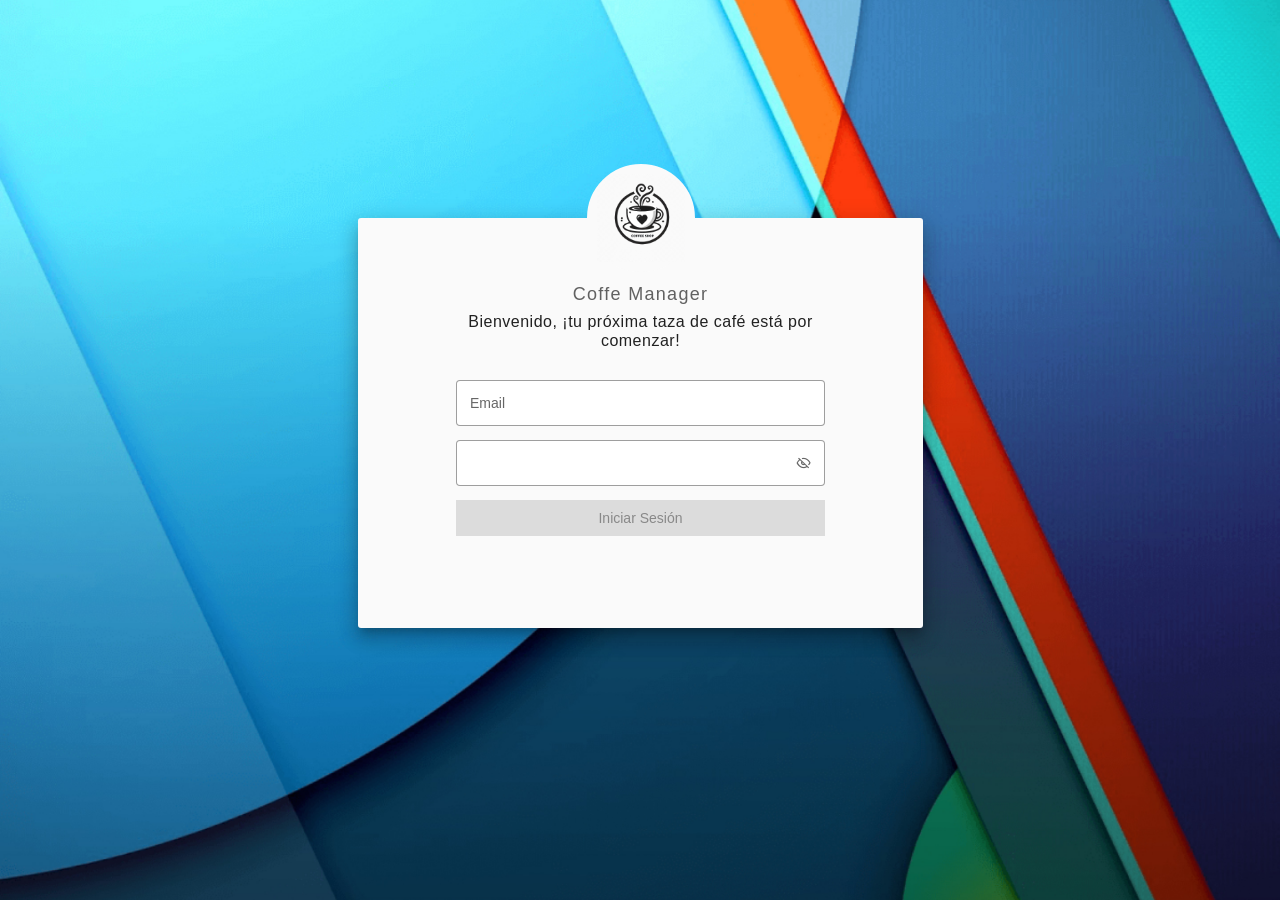
==== index.html @ 4c78333d "First commit" ====
<!doctype html>
<html lang="en" data-critters-container>
    <head>
        <meta charset="utf-8">
        <title>CoffeManager</title>
        <base href="/">

        <meta name="viewport" content="width=device-width, initial-scale=1">
        <link rel="icon" type="image/x-icon" href="assets/layout/images/myImg/coff.png">

        <style>:root{--surface-a:#ffffff;--surface-b:#fafafa;--surface-c:rgba(0,0,0,.04);--surface-d:rgba(0,0,0,.12);--surface-e:#ffffff;--surface-f:#ffffff;--text-color:rgba(0, 0, 0, 0.87);--text-color-secondary:rgba(0, 0, 0, 0.6);--primary-color:#1E88E5;--primary-color-text:#ffffff;--font-family:Roboto, Helvetica Neue Light, Helvetica Neue, Helvetica, Arial, Lucida Grande, sans-serif;--surface-0:#ffffff;--surface-50:#FAFAFA;--surface-100:#F5F5F5;--surface-200:#EEEEEE;--surface-300:#E0E0E0;--surface-400:#BDBDBD;--surface-500:#9E9E9E;--surface-600:#757575;--surface-700:#616161;--surface-800:#424242;--surface-900:#212121;--gray-50:#FAFAFA;--gray-100:#F5F5F5;--gray-200:#EEEEEE;--gray-300:#E0E0E0;--gray-400:#BDBDBD;--gray-500:#9E9E9E;--gray-600:#757575;--gray-700:#616161;--gray-800:#424242;--gray-900:#212121;--content-padding:1rem;--inline-spacing:0.5rem;--border-radius:4px;--surface-ground:#f4f4f7;--surface-section:#f4f4f7;--surface-card:#ffffff;--surface-overlay:#ffffff;--surface-border:#dbdbdb;--surface-hover:rgba(0,0,0,.04);--maskbg:rgba(0, 0, 0, 0.32);--focus-ring:none}*{box-sizing:border-box}:root{--blue-50:#f4fafe;--blue-100:#cae6fc;--blue-200:#a0d2fa;--blue-300:#75bef8;--blue-400:#4baaf5;--blue-500:#2196f3;--blue-600:#1c80cf;--blue-700:#1769aa;--blue-800:#125386;--blue-900:#0d3c61;--green-50:#f6fbf6;--green-100:#d4ecd5;--green-200:#b2ddb4;--green-300:#90cd93;--green-400:#6ebe71;--green-500:#4caf50;--green-600:#419544;--green-700:#357b38;--green-800:#2a602c;--green-900:#1e4620;--yellow-50:#fffcf5;--yellow-100:#fef0cd;--yellow-200:#fde4a5;--yellow-300:#fdd87d;--yellow-400:#fccc55;--yellow-500:#fbc02d;--yellow-600:#d5a326;--yellow-700:#b08620;--yellow-800:#8a6a19;--yellow-900:#644d12;--cyan-50:#f2fcfd;--cyan-100:#c2eff5;--cyan-200:#91e2ed;--cyan-300:#61d5e4;--cyan-400:#30c9dc;--cyan-500:#00bcd4;--cyan-600:#00a0b4;--cyan-700:#008494;--cyan-800:#006775;--cyan-900:#004b55;--pink-50:#fef4f7;--pink-100:#fac9da;--pink-200:#f69ebc;--pink-300:#f1749e;--pink-400:#ed4981;--pink-500:#e91e63;--pink-600:#c61a54;--pink-700:#a31545;--pink-800:#801136;--pink-900:#5d0c28;--indigo-50:#f5f6fb;--indigo-100:#d1d5ed;--indigo-200:#acb4df;--indigo-300:#8893d1;--indigo-400:#6372c3;--indigo-500:#3f51b5;--indigo-600:#36459a;--indigo-700:#2c397f;--indigo-800:#232d64;--indigo-900:#192048;--teal-50:#f2faf9;--teal-100:#c2e6e2;--teal-200:#91d2cc;--teal-300:#61beb5;--teal-400:#30aa9f;--teal-500:#009688;--teal-600:#008074;--teal-700:#00695f;--teal-800:#00534b;--teal-900:#003c36;--orange-50:#fff8f2;--orange-100:#fde0c2;--orange-200:#fbc791;--orange-300:#f9ae61;--orange-400:#f79530;--orange-500:#f57c00;--orange-600:#d06900;--orange-700:#ac5700;--orange-800:#874400;--orange-900:#623200;--bluegray-50:#f7f9f9;--bluegray-100:#d9e0e3;--bluegray-200:#bbc7cd;--bluegray-300:#9caeb7;--bluegray-400:#7e96a1;--bluegray-500:#607d8b;--bluegray-600:#526a76;--bluegray-700:#435861;--bluegray-800:#35454c;--bluegray-900:#263238;--purple-50:#faf4fb;--purple-100:#e7cbec;--purple-200:#d4a2dd;--purple-300:#c279ce;--purple-400:#af50bf;--purple-500:#9c27b0;--purple-600:#852196;--purple-700:#6d1b7b;--purple-800:#561561;--purple-900:#3e1046;--primary-50:#f4f9fe;--primary-100:#c9e2f9;--primary-200:#9eccf4;--primary-300:#74b5ef;--primary-400:#499fea;--primary-500:#1e88e5;--primary-600:#1a74c3;--primary-700:#155fa0;--primary-800:#114b7e;--primary-900:#0c365c}</style><link id="theme-css" rel="stylesheet" type="text/css" href="assets/theme/theme-blue.css" media="print" onload="this.media='all'"><noscript><link rel="stylesheet" href="assets/theme/theme-blue.css"></noscript>
        <style>@font-face{font-family:"Roboto";font-style:normal;font-weight:400;src:local("Roboto"), local("Roboto-Regular"), url("../layout/fonts/roboto-v20-latin-ext_latin-regular.woff2") format("woff2"), url("../layout/fonts/roboto-v20-latin-ext_latin-regular.woff") format("woff")}@font-face{font-family:"Roboto";font-style:normal;font-weight:500;src:local("Roboto Medium"), local("Roboto-Medium"), url("../layout/fonts/roboto-v20-latin-ext_latin-500.woff2") format("woff2"), url("../layout/fonts/roboto-v20-latin-ext_latin-500.woff") format("woff")}@font-face{font-family:"Roboto";font-style:normal;font-weight:700;src:local("Roboto Bold"), local("Roboto-Bold"), url("../layout/fonts/roboto-v20-latin-ext_latin-700.woff2") format("woff2"), url("../layout/fonts/roboto-v20-latin-ext_latin-700.woff") format("woff")}@-webkit-keyframes fadeInDown{from{opacity:0;-webkit-transform:translate3d(0, -20px, 0);transform:translate3d(0, -20px, 0)}to{opacity:1;-webkit-transform:none;transform:none}}@-webkit-keyframes fadeOutUp{from{opacity:1}to{opacity:0;-webkit-transform:translate3d(0, -20px, 0);transform:translate3d(0, -20px, 0)}}body{background-color:white}html{height:100%;font-size:14px}body{font-family:"Roboto", "Helvetica Neue", sans-serif;font-size:14px;color:#212121;-webkit-font-smoothing:antialiased;-moz-osx-font-smoothing:grayscale;padding:0;margin:0;min-height:100%;background-color:#f4f4f7}@media print{body *{visibility:hidden}}</style><link id="layout-css" rel="stylesheet" type="text/css" href="assets/layout/css/layout-blue.css" media="print" onload="this.media='all'"><noscript><link rel="stylesheet" href="assets/layout/css/layout-blue.css"></noscript>
    <style>@charset "UTF-8";.progress-overlay{position:fixed;top:0;left:0;width:100%;height:100%;background-color:#00000087;z-index:998}.progress-spinner{position:fixed;z-index:999;height:170px;width:170px;border-radius:50%;top:50%;left:50%;transform:translate(-50%,-50%);display:flex;justify-content:center;align-items:center;overflow:hidden}</style><link rel="stylesheet" href="styles.e7a3f2c209ec87e5.css" media="print" onload="this.media='all'"><noscript><link rel="stylesheet" href="styles.e7a3f2c209ec87e5.css"></noscript></head>

    <body>
        <app-root>
            <div class="progress-overlay"></div>
            <div class="progress-spinner">
                <img src="../../../assets/layout/images/myImg/loading.gif" width="170px" height="150px">
            </div>
        </app-root>
    <script src="runtime.74eb8d7f8696e19b.js" type="module"></script><script src="polyfills.85175b6661f0be31.js" type="module"></script><script src="scripts.8e1f34657704a6fe.js" defer></script><script src="main.31fe4acb5a5f1dfd.js" type="module"></script></body>
</html>
---- assets/theme/theme-blue.css ----
:root {
  --surface-a:#ffffff;
  --surface-b:#fafafa;
  --surface-c:rgba(0,0,0,.04);
  --surface-d:rgba(0,0,0,.12);
  --surface-e:#ffffff;
  --surface-f:#ffffff;
  --text-color:rgba(0, 0, 0, 0.87);
  --text-color-secondary:rgba(0, 0, 0, 0.6);
  --primary-color:#1E88E5;
  --primary-color-text:#ffffff;
  --font-family:Roboto, Helvetica Neue Light, Helvetica Neue, Helvetica, Arial, Lucida Grande, sans-serif;
  --surface-0: #ffffff;
  --surface-50: #FAFAFA;
  --surface-100: #F5F5F5;
  --surface-200: #EEEEEE;
  --surface-300: #E0E0E0;
  --surface-400: #BDBDBD;
  --surface-500: #9E9E9E;
  --surface-600: #757575;
  --surface-700: #616161;
  --surface-800: #424242;
  --surface-900: #212121;
  --gray-50: #FAFAFA;
  --gray-100: #F5F5F5;
  --gray-200: #EEEEEE;
  --gray-300: #E0E0E0;
  --gray-400: #BDBDBD;
  --gray-500: #9E9E9E;
  --gray-600: #757575;
  --gray-700: #616161;
  --gray-800: #424242;
  --gray-900: #212121;
  --content-padding:1rem;
  --inline-spacing:0.5rem;
  --border-radius:4px;
  --surface-ground:#f4f4f7;
  --surface-section:#f4f4f7;
  --surface-card:#ffffff;
  --surface-overlay:#ffffff;
  --surface-border:#dbdbdb;
  --surface-hover:rgba(0,0,0,.04);
  --maskbg: rgba(0, 0, 0, 0.32);
  --focus-ring: none;
}

/* Add your variable customizations of theme here */
* {
  box-sizing: border-box;
}

.p-component {
  font-family: Roboto, Helvetica Neue Light, Helvetica Neue, Helvetica, Arial, Lucida Grande, sans-serif;
  font-size: 1rem;
  font-weight: normal;
}

.p-component-overlay {
  background-color: rgba(0, 0, 0, 0.32);
  transition-duration: 0.2s;
}

.p-disabled, .p-component:disabled {
  opacity: 0.38;
}

.p-error {
  color: #B00020;
}

.p-text-secondary {
  color: rgba(0, 0, 0, 0.6);
}

.pi {
  font-size: 1rem;
}

.p-link {
  font-size: 1rem;
  font-family: Roboto, Helvetica Neue Light, Helvetica Neue, Helvetica, Arial, Lucida Grande, sans-serif;
  border-radius: 4px;
}
.p-link:focus {
  outline: 0 none;
  outline-offset: 0;
  box-shadow: none;
}

.p-component-overlay-enter {
  animation: p-component-overlay-enter-animation 150ms forwards;
}

.p-component-overlay-leave {
  animation: p-component-overlay-leave-animation 150ms forwards;
}

@keyframes p-component-overlay-enter-animation {
  from {
    background-color: transparent;
  }
  to {
    background-color: var(--maskbg);
  }
}
@keyframes p-component-overlay-leave-animation {
  from {
    background-color: var(--maskbg);
  }
  to {
    background-color: transparent;
  }
}

:root {
  --blue-50:#f4fafe;
  --blue-100:#cae6fc;
  --blue-200:#a0d2fa;
  --blue-300:#75bef8;
  --blue-400:#4baaf5;
  --blue-500:#2196f3;
  --blue-600:#1c80cf;
  --blue-700:#1769aa;
  --blue-800:#125386;
  --blue-900:#0d3c61;
  --green-50:#f6fbf6;
  --green-100:#d4ecd5;
  --green-200:#b2ddb4;
  --green-300:#90cd93;
  --green-400:#6ebe71;
  --green-500:#4caf50;
  --green-600:#419544;
  --green-700:#357b38;
  --green-800:#2a602c;
  --green-900:#1e4620;
  --yellow-50:#fffcf5;
  --yellow-100:#fef0cd;
  --yellow-200:#fde4a5;
  --yellow-300:#fdd87d;
  --yellow-400:#fccc55;
  --yellow-500:#fbc02d;
  --yellow-600:#d5a326;
  --yellow-700:#b08620;
  --yellow-800:#8a6a19;
  --yellow-900:#644d12;
  --cyan-50:#f2fcfd;
  --cyan-100:#c2eff5;
  --cyan-200:#91e2ed;
  --cyan-300:#61d5e4;
  --cyan-400:#30c9dc;
  --cyan-500:#00bcd4;
  --cyan-600:#00a0b4;
  --cyan-700:#008494;
  --cyan-800:#006775;
  --cyan-900:#004b55;
  --pink-50:#fef4f7;
  --pink-100:#fac9da;
  --pink-200:#f69ebc;
  --pink-300:#f1749e;
  --pink-400:#ed4981;
  --pink-500:#e91e63;
  --pink-600:#c61a54;
  --pink-700:#a31545;
  --pink-800:#801136;
  --pink-900:#5d0c28;
  --indigo-50:#f5f6fb;
  --indigo-100:#d1d5ed;
  --indigo-200:#acb4df;
  --indigo-300:#8893d1;
  --indigo-400:#6372c3;
  --indigo-500:#3f51b5;
  --indigo-600:#36459a;
  --indigo-700:#2c397f;
  --indigo-800:#232d64;
  --indigo-900:#192048;
  --teal-50:#f2faf9;
  --teal-100:#c2e6e2;
  --teal-200:#91d2cc;
  --teal-300:#61beb5;
  --teal-400:#30aa9f;
  --teal-500:#009688;
  --teal-600:#008074;
  --teal-700:#00695f;
  --teal-800:#00534b;
  --teal-900:#003c36;
  --orange-50:#fff8f2;
  --orange-100:#fde0c2;
  --orange-200:#fbc791;
  --orange-300:#f9ae61;
  --orange-400:#f79530;
  --orange-500:#f57c00;
  --orange-600:#d06900;
  --orange-700:#ac5700;
  --orange-800:#874400;
  --orange-900:#623200;
  --bluegray-50:#f7f9f9;
  --bluegray-100:#d9e0e3;
  --bluegray-200:#bbc7cd;
  --bluegray-300:#9caeb7;
  --bluegray-400:#7e96a1;
  --bluegray-500:#607d8b;
  --bluegray-600:#526a76;
  --bluegray-700:#435861;
  --bluegray-800:#35454c;
  --bluegray-900:#263238;
  --purple-50:#faf4fb;
  --purple-100:#e7cbec;
  --purple-200:#d4a2dd;
  --purple-300:#c279ce;
  --purple-400:#af50bf;
  --purple-500:#9c27b0;
  --purple-600:#852196;
  --purple-700:#6d1b7b;
  --purple-800:#561561;
  --purple-900:#3e1046;
  --primary-50:#f4f9fe;
  --primary-100:#c9e2f9;
  --primary-200:#9eccf4;
  --primary-300:#74b5ef;
  --primary-400:#499fea;
  --primary-500:#1e88e5;
  --primary-600:#1a74c3;
  --primary-700:#155fa0;
  --primary-800:#114b7e;
  --primary-900:#0c365c;
}

.p-autocomplete .p-autocomplete-loader {
  right: 1rem;
}
.p-autocomplete.p-autocomplete-dd .p-autocomplete-loader {
  right: 4rem;
}
.p-autocomplete .p-autocomplete-multiple-container {
  padding: 0.5rem 1rem;
  gap: 0.5rem;
}
.p-autocomplete .p-autocomplete-multiple-container:not(.p-disabled):hover {
  border-color: rgba(0, 0, 0, 0.87);
}
.p-autocomplete .p-autocomplete-multiple-container:not(.p-disabled).p-focus {
  outline: 0 none;
  outline-offset: 0;
  box-shadow: none;
  border-color: #1E88E5;
}
.p-autocomplete .p-autocomplete-multiple-container .p-autocomplete-input-token {
  padding: 0.5rem 0;
}
.p-autocomplete .p-autocomplete-multiple-container .p-autocomplete-input-token input {
  font-family: Roboto, Helvetica Neue Light, Helvetica Neue, Helvetica, Arial, Lucida Grande, sans-serif;
  font-size: 1rem;
  color: rgba(0, 0, 0, 0.87);
  padding: 0;
  margin: 0;
}
.p-autocomplete .p-autocomplete-multiple-container .p-autocomplete-token {
  padding: 0.5rem 1rem;
  background: rgba(30, 136, 229, 0.12);
  color: #1E88E5;
  border-radius: 4px;
}
.p-autocomplete .p-autocomplete-multiple-container .p-autocomplete-token .p-autocomplete-token-icon {
  margin-left: 0.5rem;
}

p-autocomplete.ng-dirty.ng-invalid > .p-autocomplete > .p-inputtext {
  border-color: #B00020;
}

.p-autocomplete-panel {
  background: #ffffff;
  color: rgba(0, 0, 0, 0.87);
  border: 0 none;
  border-radius: 4px;
  box-shadow: 0 5px 5px -3px rgba(0, 0, 0, 0.2), 0 8px 10px 1px rgba(0, 0, 0, 0.14), 0 3px 14px 2px rgba(0, 0, 0, 0.12);
}
.p-autocomplete-panel .p-autocomplete-items {
  padding: 0;
}
.p-autocomplete-panel .p-autocomplete-items .p-autocomplete-item {
  margin: 0;
  padding: 1rem 1rem;
  border: 0 none;
  color: rgba(0, 0, 0, 0.87);
  background: transparent;
  transition: none;
  border-radius: 0;
}
.p-autocomplete-panel .p-autocomplete-items .p-autocomplete-item:hover {
  color: rgba(0, 0, 0, 0.87);
  background: rgba(0, 0, 0, 0.04);
}
.p-autocomplete-panel .p-autocomplete-items .p-autocomplete-item.p-highlight {
  color: #1E88E5;
  background: rgba(30, 136, 229, 0.12);
}
.p-autocomplete-panel .p-autocomplete-items .p-autocomplete-empty-message {
  padding: 1rem 1rem;
  color: rgba(0, 0, 0, 0.87);
  background: transparent;
}
.p-autocomplete-panel .p-autocomplete-items .p-autocomplete-item-group {
  margin: 0;
  padding: 1rem;
  color: rgba(0, 0, 0, 0.6);
  background: #ffffff;
  font-weight: 400;
}

p-autocomplete.p-autocomplete-clearable .p-inputtext {
  padding-right: 3rem;
}
p-autocomplete.p-autocomplete-clearable .p-autocomplete-clear-icon {
  color: rgba(0, 0, 0, 0.6);
  right: 1rem;
}

p-autocomplete.p-autocomplete-clearable .p-autocomplete-dd .p-autocomplete-clear-icon {
  color: rgba(0, 0, 0, 0.6);
  right: 4rem;
}

p-calendar.ng-dirty.ng-invalid > .p-calendar > .p-inputtext {
  border-color: #B00020;
}

.p-datepicker {
  padding: 0.5rem;
  background: #ffffff;
  color: rgba(0, 0, 0, 0.87);
  border: 1px solid #e5e5e5;
  border-radius: 4px;
}
.p-datepicker:not(.p-datepicker-inline) {
  background: #ffffff;
  border: 0 none;
  box-shadow: 0 5px 5px -3px rgba(0, 0, 0, 0.2), 0 8px 10px 1px rgba(0, 0, 0, 0.14), 0 3px 14px 2px rgba(0, 0, 0, 0.12);
}
.p-datepicker:not(.p-datepicker-inline) .p-datepicker-header {
  background: #ffffff;
}
.p-datepicker .p-datepicker-header {
  padding: 0.5rem;
  color: rgba(0, 0, 0, 0.87);
  background: #ffffff;
  font-weight: 500;
  margin: 0;
  border-bottom: 1px solid rgba(0, 0, 0, 0.12);
  border-top-right-radius: 4px;
  border-top-left-radius: 4px;
}
.p-datepicker .p-datepicker-header .p-datepicker-prev,
.p-datepicker .p-datepicker-header .p-datepicker-next {
  width: 2.5rem;
  height: 2.5rem;
  color: rgba(0, 0, 0, 0.6);
  border: 0 none;
  background: transparent;
  border-radius: 50%;
  transition: background-color 0.2s, color 0.2s, box-shadow 0.2s;
}
.p-datepicker .p-datepicker-header .p-datepicker-prev:enabled:hover,
.p-datepicker .p-datepicker-header .p-datepicker-next:enabled:hover {
  color: rgba(0, 0, 0, 0.6);
  border-color: transparent;
  background: rgba(0, 0, 0, 0.04);
}
.p-datepicker .p-datepicker-header .p-datepicker-prev:focus,
.p-datepicker .p-datepicker-header .p-datepicker-next:focus {
  outline: 0 none;
  outline-offset: 0;
  box-shadow: none;
}
.p-datepicker .p-datepicker-header .p-datepicker-title {
  line-height: 2.5rem;
}
.p-datepicker .p-datepicker-header .p-datepicker-title .p-datepicker-year,
.p-datepicker .p-datepicker-header .p-datepicker-title .p-datepicker-month {
  color: rgba(0, 0, 0, 0.87);
  transition: background-color 0.2s, color 0.2s, box-shadow 0.2s;
  font-weight: 500;
  padding: 0.5rem;
}
.p-datepicker .p-datepicker-header .p-datepicker-title .p-datepicker-year:enabled:hover,
.p-datepicker .p-datepicker-header .p-datepicker-title .p-datepicker-month:enabled:hover {
  color: #1E88E5;
}
.p-datepicker .p-datepicker-header .p-datepicker-title .p-datepicker-month {
  margin-right: 0.5rem;
}
.p-datepicker table {
  font-size: 1rem;
  margin: 0.5rem 0;
}
.p-datepicker table th {
  padding: 0.5rem;
}
.p-datepicker table th > span {
  width: 2.5rem;
  height: 2.5rem;
}
.p-datepicker table td {
  padding: 0.5rem;
}
.p-datepicker table td > span {
  width: 2.5rem;
  height: 2.5rem;
  border-radius: 50%;
  transition: none;
  border: 1px solid transparent;
}
.p-datepicker table td > span.p-highlight {
  color: #1E88E5;
  background: rgba(30, 136, 229, 0.12);
}
.p-datepicker table td > span:focus {
  outline: 0 none;
  outline-offset: 0;
  box-shadow: none;
}
.p-datepicker table td.p-datepicker-today > span {
  background: #ffffff;
  color: rgba(0, 0, 0, 0.87);
  border-color: black;
}
.p-datepicker table td.p-datepicker-today > span.p-highlight {
  color: #1E88E5;
  background: rgba(30, 136, 229, 0.12);
}
.p-datepicker .p-datepicker-buttonbar {
  padding: 1rem 0;
  border-top: 1px solid rgba(0, 0, 0, 0.12);
}
.p-datepicker .p-datepicker-buttonbar .p-button {
  width: auto;
}
.p-datepicker .p-timepicker {
  border-top: 1px solid rgba(0, 0, 0, 0.12);
  padding: 0.5rem;
}
.p-datepicker .p-timepicker button {
  width: 2.5rem;
  height: 2.5rem;
  color: rgba(0, 0, 0, 0.6);
  border: 0 none;
  background: transparent;
  border-radius: 50%;
  transition: background-color 0.2s, color 0.2s, box-shadow 0.2s;
}
.p-datepicker .p-timepicker button:enabled:hover {
  color: rgba(0, 0, 0, 0.6);
  border-color: transparent;
  background: rgba(0, 0, 0, 0.04);
}
.p-datepicker .p-timepicker button:focus {
  outline: 0 none;
  outline-offset: 0;
  box-shadow: none;
}
.p-datepicker .p-timepicker button:last-child {
  margin-top: 0.2em;
}
.p-datepicker .p-timepicker span {
  font-size: 1.25rem;
}
.p-datepicker .p-timepicker > div {
  padding: 0 0.5rem;
}
.p-datepicker.p-datepicker-timeonly .p-timepicker {
  border-top: 0 none;
}
.p-datepicker .p-monthpicker {
  margin: 0.5rem 0;
}
.p-datepicker .p-monthpicker .p-monthpicker-month {
  padding: 0.5rem;
  transition: none;
  border-radius: 4px;
}
.p-datepicker .p-monthpicker .p-monthpicker-month.p-highlight {
  color: #1E88E5;
  background: rgba(30, 136, 229, 0.12);
}
.p-datepicker .p-yearpicker {
  margin: 0.5rem 0;
}
.p-datepicker .p-yearpicker .p-yearpicker-year {
  padding: 0.5rem;
  transition: none;
  border-radius: 4px;
}
.p-datepicker .p-yearpicker .p-yearpicker-year.p-highlight {
  color: #1E88E5;
  background: rgba(30, 136, 229, 0.12);
}
.p-datepicker.p-datepicker-multiple-month .p-datepicker-group {
  border-left: 1px solid rgba(0, 0, 0, 0.12);
  padding-right: 0.5rem;
  padding-left: 0.5rem;
  padding-top: 0;
  padding-bottom: 0;
}
.p-datepicker.p-datepicker-multiple-month .p-datepicker-group:first-child {
  padding-left: 0;
  border-left: 0 none;
}
.p-datepicker.p-datepicker-multiple-month .p-datepicker-group:last-child {
  padding-right: 0;
}
.p-datepicker:not(.p-disabled) table td span:not(.p-highlight):not(.p-disabled):hover {
  background: rgba(0, 0, 0, 0.04);
}
.p-datepicker:not(.p-disabled) table td span:not(.p-highlight):not(.p-disabled):focus {
  outline: 0 none;
  outline-offset: 0;
  box-shadow: none;
}
.p-datepicker:not(.p-disabled) .p-monthpicker .p-monthpicker-month:not(.p-disabled):not(.p-highlight):hover {
  background: rgba(0, 0, 0, 0.04);
}
.p-datepicker:not(.p-disabled) .p-monthpicker .p-monthpicker-month:not(.p-disabled):focus {
  outline: 0 none;
  outline-offset: 0;
  box-shadow: none;
}
.p-datepicker:not(.p-disabled) .p-yearpicker .p-yearpicker-year:not(.p-disabled):not(.p-highlight):hover {
  background: rgba(0, 0, 0, 0.04);
}
.p-datepicker:not(.p-disabled) .p-yearpicker .p-yearpicker-year:not(.p-disabled):focus {
  outline: 0 none;
  outline-offset: 0;
  box-shadow: none;
}

p-calendar.p-calendar-clearable .p-inputtext {
  padding-right: 3rem;
}
p-calendar.p-calendar-clearable .p-calendar-clear-icon {
  color: rgba(0, 0, 0, 0.6);
  right: 1rem;
}

p-calendar.p-calendar-clearable.p-calendar-w-btn .p-calendar-clear-icon {
  color: rgba(0, 0, 0, 0.6);
  right: 4rem;
}

@media screen and (max-width: 769px) {
  .p-datepicker table th, .p-datepicker table td {
    padding: 0;
  }
}
.p-cascadeselect {
  background: #ffffff;
  border: 1px solid rgba(0, 0, 0, 0.38);
  transition: background-color 0.2s, border-color 0.2s, color 0.2s, box-shadow 0.2s, background-size 0.2s cubic-bezier(0.64, 0.09, 0.08, 1);
  border-radius: 4px;
}
.p-cascadeselect:not(.p-disabled):hover {
  border-color: rgba(0, 0, 0, 0.87);
}
.p-cascadeselect:not(.p-disabled).p-focus {
  outline: 0 none;
  outline-offset: 0;
  box-shadow: none;
  border-color: #1E88E5;
}
.p-cascadeselect .p-cascadeselect-label {
  background: transparent;
  border: 0 none;
  padding: 1rem 1rem;
}
.p-cascadeselect .p-cascadeselect-label.p-placeholder {
  color: rgba(0, 0, 0, 0.6);
}
.p-cascadeselect .p-cascadeselect-label:enabled:focus {
  outline: 0 none;
  box-shadow: none;
}
.p-cascadeselect .p-cascadeselect-trigger {
  background: transparent;
  color: rgba(0, 0, 0, 0.6);
  width: 2.357rem;
  border-top-right-radius: 4px;
  border-bottom-right-radius: 4px;
}

.p-cascadeselect-panel {
  background: #ffffff;
  color: rgba(0, 0, 0, 0.87);
  border: 0 none;
  border-radius: 4px;
  box-shadow: 0 5px 5px -3px rgba(0, 0, 0, 0.2), 0 8px 10px 1px rgba(0, 0, 0, 0.14), 0 3px 14px 2px rgba(0, 0, 0, 0.12);
}
.p-cascadeselect-panel .p-cascadeselect-items {
  padding: 0;
}
.p-cascadeselect-panel .p-cascadeselect-items .p-cascadeselect-item {
  margin: 0;
  border: 0 none;
  color: rgba(0, 0, 0, 0.87);
  background: transparent;
  transition: none;
  border-radius: 0;
}
.p-cascadeselect-panel .p-cascadeselect-items .p-cascadeselect-item .p-cascadeselect-item-content {
  padding: 1rem 1rem;
}
.p-cascadeselect-panel .p-cascadeselect-items .p-cascadeselect-item .p-cascadeselect-item-content:focus {
  outline: 0 none;
  outline-offset: 0;
  box-shadow: none;
}
.p-cascadeselect-panel .p-cascadeselect-items .p-cascadeselect-item.p-highlight {
  color: #1E88E5;
  background: rgba(30, 136, 229, 0.12);
}
.p-cascadeselect-panel .p-cascadeselect-items .p-cascadeselect-item:not(.p-highlight):not(.p-disabled):hover {
  color: rgba(0, 0, 0, 0.87);
  background: rgba(0, 0, 0, 0.04);
}
.p-cascadeselect-panel .p-cascadeselect-items .p-cascadeselect-item .p-cascadeselect-group-icon {
  font-size: 0.875rem;
}

p-cascadeselect.ng-dirty.ng-invalid > .p-cascadeselect {
  border-color: #B00020;
}

.p-input-filled .p-cascadeselect {
  background: #f5f5f5;
}
.p-input-filled .p-cascadeselect:not(.p-disabled):hover {
  background-color: #ececec;
}
.p-input-filled .p-cascadeselect:not(.p-disabled).p-focus {
  background-color: #dcdcdc;
}

p-cascadeselect.p-cascadeselect-clearable .p-cascadeselect-label {
  padding-right: 1rem;
}
p-cascadeselect.p-cascadeselect-clearable .p-cascadeselect-clear-icon {
  color: rgba(0, 0, 0, 0.6);
  right: 2.357rem;
}

.p-overlay-modal .p-cascadeselect-sublist .p-cascadeselect-panel {
  box-shadow: none;
  border-radius: 0;
  padding: 0.25rem 0 0.25rem 0.5rem;
}
.p-overlay-modal .p-cascadeselect-item-active > .p-cascadeselect-item-content .p-cascadeselect-group-icon {
  transform: rotate(90deg);
}

.p-checkbox {
  width: 18px;
  height: 18px;
}
.p-checkbox .p-checkbox-box {
  border: 2px solid #757575;
  background: #ffffff;
  width: 18px;
  height: 18px;
  color: rgba(0, 0, 0, 0.87);
  border-radius: 4px;
  transition: background-color 0.2s, border-color 0.2s, color 0.2s, box-shadow 0.2s, background-size 0.2s cubic-bezier(0.64, 0.09, 0.08, 1);
}
.p-checkbox .p-checkbox-box .p-checkbox-icon {
  transition-duration: 0.2s;
  color: #ffffff;
  font-size: 14px;
}
.p-checkbox .p-checkbox-box.p-highlight {
  border-color: #1E88E5;
  background: #1E88E5;
}
.p-checkbox:not(.p-checkbox-disabled) .p-checkbox-box:hover {
  border-color: rgba(0, 0, 0, 0.87);
}
.p-checkbox:not(.p-checkbox-disabled) .p-checkbox-box.p-focus {
  outline: 0 none;
  outline-offset: 0;
  box-shadow: none;
  border-color: #1E88E5;
}
.p-checkbox:not(.p-checkbox-disabled) .p-checkbox-box.p-highlight:hover {
  border-color: #1E88E5;
  background: #1E88E5;
  color: #ffffff;
}

p-checkbox.ng-dirty.ng-invalid > .p-checkbox > .p-checkbox-box {
  border-color: #B00020;
}

.p-input-filled .p-checkbox .p-checkbox-box {
  background-color: #f5f5f5;
}
.p-input-filled .p-checkbox .p-checkbox-box.p-highlight {
  background: #1E88E5;
}
.p-input-filled .p-checkbox:not(.p-checkbox-disabled) .p-checkbox-box:hover {
  background-color: #ececec;
}
.p-input-filled .p-checkbox:not(.p-checkbox-disabled) .p-checkbox-box.p-highlight:hover {
  background: #1E88E5;
}

.p-checkbox-label {
  margin-left: 0.5rem;
}

.p-chips .p-chips-multiple-container {
  padding: 0.5rem 1rem;
  gap: 0.5rem;
}
.p-chips .p-chips-multiple-container:not(.p-disabled):hover {
  border-color: rgba(0, 0, 0, 0.87);
}
.p-chips .p-chips-multiple-container:not(.p-disabled).p-focus {
  outline: 0 none;
  outline-offset: 0;
  box-shadow: none;
  border-color: #1E88E5;
}
.p-chips .p-chips-multiple-container .p-chips-token {
  padding: 0.5rem 1rem;
  background: rgba(30, 136, 229, 0.12);
  color: #1E88E5;
  border-radius: 4px;
}
.p-chips .p-chips-multiple-container .p-chips-token .p-chips-token-icon {
  margin-left: 0.5rem;
}
.p-chips .p-chips-multiple-container .p-chips-input-token {
  padding: 0.5rem 0;
}
.p-chips .p-chips-multiple-container .p-chips-input-token input {
  font-family: Roboto, Helvetica Neue Light, Helvetica Neue, Helvetica, Arial, Lucida Grande, sans-serif;
  font-size: 1rem;
  color: rgba(0, 0, 0, 0.87);
  padding: 0;
  margin: 0;
}

p-chips.ng-dirty.ng-invalid > .p-chips > .p-inputtext {
  border-color: #B00020;
}

p-chips.p-chips-clearable .p-inputtext {
  padding-right: 2rem;
}
p-chips.p-chips-clearable .p-chips-clear-icon {
  color: rgba(0, 0, 0, 0.6);
  right: 1rem;
}

.p-colorpicker-preview,
.p-fluid .p-colorpicker-preview.p-inputtext {
  width: 2rem;
  height: 2rem;
}

.p-colorpicker-panel {
  background: #323232;
  border: 1px solid #191919;
}
.p-colorpicker-panel .p-colorpicker-color-handle,
.p-colorpicker-panel .p-colorpicker-hue-handle {
  border-color: #ffffff;
}

.p-colorpicker-overlay-panel {
  box-shadow: 0 5px 5px -3px rgba(0, 0, 0, 0.2), 0 8px 10px 1px rgba(0, 0, 0, 0.14), 0 3px 14px 2px rgba(0, 0, 0, 0.12);
}

.p-dropdown {
  background: #ffffff;
  border: 1px solid rgba(0, 0, 0, 0.38);
  transition: background-color 0.2s, border-color 0.2s, color 0.2s, box-shadow 0.2s, background-size 0.2s cubic-bezier(0.64, 0.09, 0.08, 1);
  border-radius: 4px;
}
.p-dropdown:not(.p-disabled):hover {
  border-color: rgba(0, 0, 0, 0.87);
}
.p-dropdown:not(.p-disabled).p-focus {
  outline: 0 none;
  outline-offset: 0;
  box-shadow: none;
  border-color: #1E88E5;
}
.p-dropdown.p-dropdown-clearable .p-dropdown-label {
  padding-right: 2rem;
}
.p-dropdown .p-dropdown-label {
  background: transparent;
  border: 0 none;
}
.p-dropdown .p-dropdown-label.p-placeholder {
  color: rgba(0, 0, 0, 0.6);
}
.p-dropdown .p-dropdown-label:enabled:focus {
  outline: 0 none;
  box-shadow: none;
}
.p-dropdown .p-dropdown-trigger {
  background: transparent;
  color: rgba(0, 0, 0, 0.6);
  width: 2.357rem;
  border-top-right-radius: 4px;
  border-bottom-right-radius: 4px;
}
.p-dropdown .p-dropdown-clear-icon {
  color: rgba(0, 0, 0, 0.6);
  right: 2.357rem;
}

.p-dropdown-panel {
  background: #ffffff;
  color: rgba(0, 0, 0, 0.87);
  border: 0 none;
  border-radius: 4px;
  box-shadow: 0 5px 5px -3px rgba(0, 0, 0, 0.2), 0 8px 10px 1px rgba(0, 0, 0, 0.14), 0 3px 14px 2px rgba(0, 0, 0, 0.12);
}
.p-dropdown-panel .p-dropdown-header {
  padding: 1rem;
  border-bottom: 1px solid rgba(0, 0, 0, 0.12);
  color: rgba(0, 0, 0, 0.87);
  background: #ffffff;
  margin: 0;
  border-top-right-radius: 4px;
  border-top-left-radius: 4px;
}
.p-dropdown-panel .p-dropdown-header .p-dropdown-filter {
  padding-right: 2rem;
  margin-right: -2rem;
}
.p-dropdown-panel .p-dropdown-header .p-dropdown-filter-icon {
  right: 1rem;
  color: rgba(0, 0, 0, 0.6);
}
.p-dropdown-panel .p-dropdown-items {
  padding: 0;
}
.p-dropdown-panel .p-dropdown-items .p-dropdown-item {
  margin: 0;
  padding: 1rem 1rem;
  border: 0 none;
  color: rgba(0, 0, 0, 0.87);
  background: transparent;
  transition: none;
  border-radius: 0;
}
.p-dropdown-panel .p-dropdown-items .p-dropdown-item.p-highlight {
  color: #1E88E5;
  background: rgba(30, 136, 229, 0.12);
}
.p-dropdown-panel .p-dropdown-items .p-dropdown-item:not(.p-highlight):not(.p-disabled):hover {
  color: rgba(0, 0, 0, 0.87);
  background: rgba(0, 0, 0, 0.04);
}
.p-dropdown-panel .p-dropdown-items .p-dropdown-empty-message {
  padding: 1rem 1rem;
  color: rgba(0, 0, 0, 0.87);
  background: transparent;
}
.p-dropdown-panel .p-dropdown-items .p-dropdown-item-group {
  margin: 0;
  padding: 1rem;
  color: rgba(0, 0, 0, 0.6);
  background: #ffffff;
  font-weight: 400;
}

p-dropdown.ng-dirty.ng-invalid > .p-dropdown {
  border-color: #B00020;
}

.p-input-filled .p-dropdown {
  background: #f5f5f5;
}
.p-input-filled .p-dropdown:not(.p-disabled):hover {
  background-color: #ececec;
}
.p-input-filled .p-dropdown:not(.p-disabled).p-focus {
  background-color: #dcdcdc;
}
.p-input-filled .p-dropdown:not(.p-disabled).p-focus .p-inputtext {
  background-color: transparent;
}

.p-editor-container .p-editor-toolbar {
  background: #ffffff;
  border-top-right-radius: 4px;
  border-top-left-radius: 4px;
}
.p-editor-container .p-editor-toolbar.ql-snow {
  border: 1px solid #e0e0e0;
}
.p-editor-container .p-editor-toolbar.ql-snow .ql-stroke {
  stroke: rgba(0, 0, 0, 0.6);
}
.p-editor-container .p-editor-toolbar.ql-snow .ql-fill {
  fill: rgba(0, 0, 0, 0.6);
}
.p-editor-container .p-editor-toolbar.ql-snow .ql-picker .ql-picker-label {
  border: 0 none;
  color: rgba(0, 0, 0, 0.6);
}
.p-editor-container .p-editor-toolbar.ql-snow .ql-picker .ql-picker-label:hover {
  color: rgba(0, 0, 0, 0.87);
}
.p-editor-container .p-editor-toolbar.ql-snow .ql-picker .ql-picker-label:hover .ql-stroke {
  stroke: rgba(0, 0, 0, 0.87);
}
.p-editor-container .p-editor-toolbar.ql-snow .ql-picker .ql-picker-label:hover .ql-fill {
  fill: rgba(0, 0, 0, 0.87);
}
.p-editor-container .p-editor-toolbar.ql-snow .ql-picker.ql-expanded .ql-picker-label {
  color: rgba(0, 0, 0, 0.87);
}
.p-editor-container .p-editor-toolbar.ql-snow .ql-picker.ql-expanded .ql-picker-label .ql-stroke {
  stroke: rgba(0, 0, 0, 0.87);
}
.p-editor-container .p-editor-toolbar.ql-snow .ql-picker.ql-expanded .ql-picker-label .ql-fill {
  fill: rgba(0, 0, 0, 0.87);
}
.p-editor-container .p-editor-toolbar.ql-snow .ql-picker.ql-expanded .ql-picker-options {
  background: #ffffff;
  border: 0 none;
  box-shadow: 0 5px 5px -3px rgba(0, 0, 0, 0.2), 0 8px 10px 1px rgba(0, 0, 0, 0.14), 0 3px 14px 2px rgba(0, 0, 0, 0.12);
  border-radius: 4px;
  padding: 0;
}
.p-editor-container .p-editor-toolbar.ql-snow .ql-picker.ql-expanded .ql-picker-options .ql-picker-item {
  color: rgba(0, 0, 0, 0.87);
}
.p-editor-container .p-editor-toolbar.ql-snow .ql-picker.ql-expanded .ql-picker-options .ql-picker-item:hover {
  color: rgba(0, 0, 0, 0.87);
  background: rgba(0, 0, 0, 0.04);
}
.p-editor-container .p-editor-toolbar.ql-snow .ql-picker.ql-expanded:not(.ql-icon-picker) .ql-picker-item {
  padding: 1rem 1rem;
}
.p-editor-container .p-editor-content {
  border-bottom-right-radius: 4px;
  border-bottom-left-radius: 4px;
}
.p-editor-container .p-editor-content.ql-snow {
  border: 1px solid #e0e0e0;
}
.p-editor-container .p-editor-content .ql-editor {
  background: #ffffff;
  color: rgba(0, 0, 0, 0.87);
  border-bottom-right-radius: 4px;
  border-bottom-left-radius: 4px;
}
.p-editor-container .ql-snow.ql-toolbar button:hover,
.p-editor-container .ql-snow.ql-toolbar button:focus {
  color: rgba(0, 0, 0, 0.87);
}
.p-editor-container .ql-snow.ql-toolbar button:hover .ql-stroke,
.p-editor-container .ql-snow.ql-toolbar button:focus .ql-stroke {
  stroke: rgba(0, 0, 0, 0.87);
}
.p-editor-container .ql-snow.ql-toolbar button:hover .ql-fill,
.p-editor-container .ql-snow.ql-toolbar button:focus .ql-fill {
  fill: rgba(0, 0, 0, 0.87);
}
.p-editor-container .ql-snow.ql-toolbar button.ql-active,
.p-editor-container .ql-snow.ql-toolbar .ql-picker-label.ql-active,
.p-editor-container .ql-snow.ql-toolbar .ql-picker-item.ql-selected {
  color: #1E88E5;
}
.p-editor-container .ql-snow.ql-toolbar button.ql-active .ql-stroke,
.p-editor-container .ql-snow.ql-toolbar .ql-picker-label.ql-active .ql-stroke,
.p-editor-container .ql-snow.ql-toolbar .ql-picker-item.ql-selected .ql-stroke {
  stroke: #1E88E5;
}
.p-editor-container .ql-snow.ql-toolbar button.ql-active .ql-fill,
.p-editor-container .ql-snow.ql-toolbar .ql-picker-label.ql-active .ql-fill,
.p-editor-container .ql-snow.ql-toolbar .ql-picker-item.ql-selected .ql-fill {
  fill: #1E88E5;
}
.p-editor-container .ql-snow.ql-toolbar button.ql-active .ql-picker-label,
.p-editor-container .ql-snow.ql-toolbar .ql-picker-label.ql-active .ql-picker-label,
.p-editor-container .ql-snow.ql-toolbar .ql-picker-item.ql-selected .ql-picker-label {
  color: #1E88E5;
}

.p-inputgroup-addon {
  background: #ffffff;
  color: rgba(0, 0, 0, 0.6);
  border-top: 1px solid rgba(0, 0, 0, 0.38);
  border-left: 1px solid rgba(0, 0, 0, 0.38);
  border-bottom: 1px solid rgba(0, 0, 0, 0.38);
  padding: 1rem 1rem;
  min-width: 2.357rem;
}
.p-inputgroup-addon:last-child {
  border-right: 1px solid rgba(0, 0, 0, 0.38);
}

.p-inputgroup > .p-component,
.p-inputgroup > .p-element,
.p-inputgroup > .p-inputwrapper > .p-component > .p-inputtext,
.p-inputgroup > .p-float-label > .p-component {
  border-radius: 0;
  margin: 0;
}
.p-inputgroup > .p-component + .p-inputgroup-addon,
.p-inputgroup > .p-element + .p-inputgroup-addon,
.p-inputgroup > .p-inputwrapper > .p-component > .p-inputtext + .p-inputgroup-addon,
.p-inputgroup > .p-float-label > .p-component + .p-inputgroup-addon {
  border-left: 0 none;
}
.p-inputgroup > .p-component:focus,
.p-inputgroup > .p-element:focus,
.p-inputgroup > .p-inputwrapper > .p-component > .p-inputtext:focus,
.p-inputgroup > .p-float-label > .p-component:focus {
  z-index: 1;
}
.p-inputgroup > .p-component:focus ~ label,
.p-inputgroup > .p-element:focus ~ label,
.p-inputgroup > .p-inputwrapper > .p-component > .p-inputtext:focus ~ label,
.p-inputgroup > .p-float-label > .p-component:focus ~ label {
  z-index: 1;
}

.p-inputgroup-addon:first-child,
.p-inputgroup button:first-child,
.p-inputgroup input:first-child,
.p-inputgroup > .p-inputwrapper:first-child > .p-component,
.p-inputgroup > .p-inputwrapper:first-child > .p-component > .p-inputtext {
  border-top-left-radius: 4px;
  border-bottom-left-radius: 4px;
}

.p-inputgroup .p-float-label:first-child input {
  border-top-left-radius: 4px;
  border-bottom-left-radius: 4px;
}

.p-inputgroup-addon:last-child,
.p-inputgroup button:last-child,
.p-inputgroup input:last-child,
.p-inputgroup > .p-inputwrapper:last-child > .p-component,
.p-inputgroup > .p-inputwrapper:last-child > .p-component > .p-inputtext {
  border-top-right-radius: 4px;
  border-bottom-right-radius: 4px;
}

.p-inputgroup .p-float-label:last-child input {
  border-top-right-radius: 4px;
  border-bottom-right-radius: 4px;
}

.p-fluid .p-inputgroup .p-button {
  width: auto;
}
.p-fluid .p-inputgroup .p-button.p-button-icon-only {
  width: 3rem;
}

p-inputmask.ng-dirty.ng-invalid > .p-inputtext {
  border-color: #B00020;
}

p-inputmask.p-inputmask-clearable .p-inputtext {
  padding-right: 3rem;
}
p-inputmask.p-inputmask-clearable .p-inputmask-clear-icon {
  color: rgba(0, 0, 0, 0.6);
  right: 1rem;
}

p-inputnumber.ng-dirty.ng-invalid > .p-inputnumber > .p-inputtext {
  border-color: #B00020;
}

p-inputnumber.p-inputnumber-clearable .p-inputnumber-input {
  padding-right: 3rem;
}
p-inputnumber.p-inputnumber-clearable .p-inputnumber-clear-icon {
  color: rgba(0, 0, 0, 0.6);
  right: 1rem;
}

p-inputnumber.p-inputnumber-clearable .p-inputnumber-buttons-stacked .p-inputnumber-clear-icon {
  right: 4rem;
}
p-inputnumber.p-inputnumber-clearable .p-inputnumber-buttons-horizontal .p-inputnumber-clear-icon {
  right: 4rem;
}

.p-inputswitch {
  width: 2.75rem;
  height: 1rem;
}
.p-inputswitch .p-inputswitch-slider {
  background: rgba(0, 0, 0, 0.38);
  transition: background-color 0.2s, border-color 0.2s, color 0.2s, box-shadow 0.2s, background-size 0.2s cubic-bezier(0.64, 0.09, 0.08, 1);
  border-radius: 0.5rem;
}
.p-inputswitch .p-inputswitch-slider:before {
  background: #ffffff;
  width: 1.5rem;
  height: 1.5rem;
  left: -1px;
  margin-top: -0.75rem;
  border-radius: 50%;
  transition-duration: 0.2s;
}
.p-inputswitch.p-inputswitch-checked .p-inputswitch-slider:before {
  transform: translateX(1.5rem);
}
.p-inputswitch.p-focus .p-inputswitch-slider {
  outline: 0 none;
  outline-offset: 0;
  box-shadow: none;
}
.p-inputswitch:not(.p-disabled):hover .p-inputswitch-slider {
  background: rgba(0, 0, 0, 0.38);
}
.p-inputswitch.p-inputswitch-checked .p-inputswitch-slider {
  background: rgba(30, 136, 229, 0.5);
}
.p-inputswitch.p-inputswitch-checked .p-inputswitch-slider:before {
  background: #1E88E5;
}
.p-inputswitch.p-inputswitch-checked:not(.p-disabled):hover .p-inputswitch-slider {
  background: rgba(30, 136, 229, 0.5);
}

p-inputswitch.ng-dirty.ng-invalid > .p-inputswitch {
  border-color: #B00020;
}

.p-inputtext {
  font-family: Roboto, Helvetica Neue Light, Helvetica Neue, Helvetica, Arial, Lucida Grande, sans-serif;
  font-size: 1rem;
  color: rgba(0, 0, 0, 0.87);
  background: #ffffff;
  padding: 1rem 1rem;
  border: 1px solid rgba(0, 0, 0, 0.38);
  transition: background-color 0.2s, border-color 0.2s, color 0.2s, box-shadow 0.2s, background-size 0.2s cubic-bezier(0.64, 0.09, 0.08, 1);
  appearance: none;
  border-radius: 4px;
}
.p-inputtext:enabled:hover {
  border-color: rgba(0, 0, 0, 0.87);
}
.p-inputtext:enabled:focus {
  outline: 0 none;
  outline-offset: 0;
  box-shadow: none;
  border-color: #1E88E5;
}
.p-inputtext.ng-dirty.ng-invalid {
  border-color: #B00020;
}
.p-inputtext.p-inputtext-sm {
  font-size: 0.875rem;
  padding: 0.875rem 0.875rem;
}
.p-inputtext.p-inputtext-lg {
  font-size: 1.25rem;
  padding: 1.25rem 1.25rem;
}

.p-float-label > label {
  left: 1rem;
  color: rgba(0, 0, 0, 0.6);
  transition-duration: 0.2s;
}

.p-float-label > .ng-invalid.ng-dirty + label {
  color: #B00020;
}

.p-input-icon-left > i:first-of-type {
  left: 1rem;
  color: rgba(0, 0, 0, 0.6);
}

.p-input-icon-left > .p-inputtext {
  padding-left: 3rem;
}

.p-input-icon-left.p-float-label > label {
  left: 3rem;
}

.p-input-icon-right > i:last-of-type {
  right: 1rem;
  color: rgba(0, 0, 0, 0.6);
}

.p-input-icon-right > .p-inputtext {
  padding-right: 3rem;
}

::-webkit-input-placeholder {
  color: rgba(0, 0, 0, 0.6);
}

:-moz-placeholder {
  color: rgba(0, 0, 0, 0.6);
}

::-moz-placeholder {
  color: rgba(0, 0, 0, 0.6);
}

:-ms-input-placeholder {
  color: rgba(0, 0, 0, 0.6);
}

.p-input-filled .p-inputtext {
  background-color: #f5f5f5;
}
.p-input-filled .p-inputtext:enabled:hover {
  background-color: #ececec;
}
.p-input-filled .p-inputtext:enabled:focus {
  background-color: #dcdcdc;
}

.p-inputtext-sm .p-inputtext {
  font-size: 0.875rem;
  padding: 0.875rem 0.875rem;
}

.p-inputtext-lg .p-inputtext {
  font-size: 1.25rem;
  padding: 1.25rem 1.25rem;
}

.p-listbox {
  background: #ffffff;
  color: rgba(0, 0, 0, 0.87);
  border: 1px solid #e5e5e5;
  border-radius: 4px;
}
.p-listbox .p-listbox-header {
  padding: 1rem;
  border-bottom: 1px solid rgba(0, 0, 0, 0.12);
  color: rgba(0, 0, 0, 0.87);
  background: #ffffff;
  margin: 0;
  border-top-right-radius: 4px;
  border-top-left-radius: 4px;
}
.p-listbox .p-listbox-header .p-listbox-filter {
  padding-right: 2rem;
}
.p-listbox .p-listbox-header .p-listbox-filter-icon {
  right: 1rem;
  color: rgba(0, 0, 0, 0.6);
}
.p-listbox .p-listbox-header .p-checkbox {
  margin-right: 0.5rem;
}
.p-listbox .p-listbox-list {
  padding: 0;
}
.p-listbox .p-listbox-list .p-listbox-item {
  margin: 0;
  padding: 1rem 1rem;
  border: 0 none;
  color: rgba(0, 0, 0, 0.87);
  transition: none;
  border-radius: 0;
}
.p-listbox .p-listbox-list .p-listbox-item.p-highlight {
  color: #1E88E5;
  background: rgba(30, 136, 229, 0.12);
}
.p-listbox .p-listbox-list .p-listbox-item:focus {
  outline: 0 none;
  outline-offset: 0;
  box-shadow: none;
}
.p-listbox .p-listbox-list .p-listbox-item .p-checkbox {
  margin-right: 0.5rem;
}
.p-listbox .p-listbox-list .p-listbox-item-group {
  margin: 0;
  padding: 1rem;
  color: rgba(0, 0, 0, 0.6);
  background: #ffffff;
  font-weight: 400;
}
.p-listbox .p-listbox-list .p-listbox-empty-message {
  padding: 1rem 1rem;
  color: rgba(0, 0, 0, 0.87);
  background: transparent;
}
.p-listbox:not(.p-disabled) .p-listbox-item:not(.p-highlight):not(.p-disabled):hover {
  color: rgba(0, 0, 0, 0.87);
  background: rgba(0, 0, 0, 0.04);
}

p-listbox.ng-dirty.ng-invalid > .p-listbox {
  border-color: #B00020;
}

.p-multiselect {
  background: #ffffff;
  border: 1px solid rgba(0, 0, 0, 0.38);
  transition: background-color 0.2s, border-color 0.2s, color 0.2s, box-shadow 0.2s, background-size 0.2s cubic-bezier(0.64, 0.09, 0.08, 1);
  border-radius: 4px;
}
.p-multiselect:not(.p-disabled):hover {
  border-color: rgba(0, 0, 0, 0.87);
}
.p-multiselect:not(.p-disabled).p-focus {
  outline: 0 none;
  outline-offset: 0;
  box-shadow: none;
  border-color: #1E88E5;
}
.p-multiselect .p-multiselect-label {
  padding: 1rem 1rem;
  transition: background-color 0.2s, border-color 0.2s, color 0.2s, box-shadow 0.2s, background-size 0.2s cubic-bezier(0.64, 0.09, 0.08, 1);
}
.p-multiselect .p-multiselect-label.p-placeholder {
  color: rgba(0, 0, 0, 0.6);
}
.p-multiselect.p-multiselect-chip .p-multiselect-label {
  gap: 0.5rem;
}
.p-multiselect.p-multiselect-chip .p-multiselect-token {
  padding: 0.5rem 1rem;
  background: rgba(30, 136, 229, 0.12);
  color: #1E88E5;
  border-radius: 4px;
}
.p-multiselect.p-multiselect-chip .p-multiselect-token .p-multiselect-token-icon {
  margin-left: 0.5rem;
}
.p-multiselect .p-multiselect-trigger {
  background: transparent;
  color: rgba(0, 0, 0, 0.6);
  width: 2.357rem;
  border-top-right-radius: 4px;
  border-bottom-right-radius: 4px;
}

.p-inputwrapper-filled .p-multiselect.p-multiselect-chip .p-multiselect-label {
  padding: 0.5rem 1rem;
}

.p-multiselect-panel {
  background: #ffffff;
  color: rgba(0, 0, 0, 0.87);
  border: 0 none;
  border-radius: 4px;
  box-shadow: 0 5px 5px -3px rgba(0, 0, 0, 0.2), 0 8px 10px 1px rgba(0, 0, 0, 0.14), 0 3px 14px 2px rgba(0, 0, 0, 0.12);
}
.p-multiselect-panel .p-multiselect-header {
  padding: 1rem;
  border-bottom: 1px solid rgba(0, 0, 0, 0.12);
  color: rgba(0, 0, 0, 0.87);
  background: #ffffff;
  margin: 0;
  border-top-right-radius: 4px;
  border-top-left-radius: 4px;
}
.p-multiselect-panel .p-multiselect-header .p-multiselect-filter-container .p-inputtext {
  padding-right: 2rem;
}
.p-multiselect-panel .p-multiselect-header .p-multiselect-filter-container .p-multiselect-filter-icon {
  right: 1rem;
  color: rgba(0, 0, 0, 0.6);
}
.p-multiselect-panel .p-multiselect-header .p-checkbox {
  margin-right: 0.5rem;
}
.p-multiselect-panel .p-multiselect-header .p-multiselect-close {
  margin-left: 0.5rem;
  width: 2.5rem;
  height: 2.5rem;
  color: rgba(0, 0, 0, 0.6);
  border: 0 none;
  background: transparent;
  border-radius: 50%;
  transition: background-color 0.2s, color 0.2s, box-shadow 0.2s;
}
.p-multiselect-panel .p-multiselect-header .p-multiselect-close:enabled:hover {
  color: rgba(0, 0, 0, 0.6);
  border-color: transparent;
  background: rgba(0, 0, 0, 0.04);
}
.p-multiselect-panel .p-multiselect-header .p-multiselect-close:focus {
  outline: 0 none;
  outline-offset: 0;
  box-shadow: none;
}
.p-multiselect-panel .p-multiselect-items {
  padding: 0;
}
.p-multiselect-panel .p-multiselect-items .p-multiselect-item {
  margin: 0;
  padding: 1rem 1rem;
  border: 0 none;
  color: rgba(0, 0, 0, 0.87);
  background: transparent;
  transition: none;
  border-radius: 0;
}
.p-multiselect-panel .p-multiselect-items .p-multiselect-item.p-highlight {
  color: #1E88E5;
  background: rgba(30, 136, 229, 0.12);
}
.p-multiselect-panel .p-multiselect-items .p-multiselect-item:not(.p-highlight):not(.p-disabled):hover {
  color: rgba(0, 0, 0, 0.87);
  background: rgba(0, 0, 0, 0.04);
}
.p-multiselect-panel .p-multiselect-items .p-multiselect-item:focus {
  outline: 0 none;
  outline-offset: 0;
  box-shadow: none;
}
.p-multiselect-panel .p-multiselect-items .p-multiselect-item .p-checkbox {
  margin-right: 0.5rem;
}
.p-multiselect-panel .p-multiselect-items .p-multiselect-item-group {
  margin: 0;
  padding: 1rem;
  color: rgba(0, 0, 0, 0.6);
  background: #ffffff;
  font-weight: 400;
}
.p-multiselect-panel .p-multiselect-items .p-multiselect-empty-message {
  padding: 1rem 1rem;
  color: rgba(0, 0, 0, 0.87);
  background: transparent;
}

p-multiselect.ng-dirty.ng-invalid > .p-multiselect {
  border-color: #B00020;
}

.p-input-filled .p-multiselect {
  background: #f5f5f5;
}
.p-input-filled .p-multiselect:not(.p-disabled):hover {
  background-color: #ececec;
}
.p-input-filled .p-multiselect:not(.p-disabled).p-focus {
  background-color: #dcdcdc;
}

p-multiselect.p-multiselect-clearable .p-multiselect-label-container {
  padding-right: 2rem;
}
p-multiselect.p-multiselect-clearable .p-multiselect-clear-icon {
  color: rgba(0, 0, 0, 0.6);
  right: 2.357rem;
}

p-password.ng-invalid.ng-dirty > .p-password > .p-inputtext {
  border-color: #B00020;
}

.p-password-panel {
  padding: 1rem;
  background: #ffffff;
  color: rgba(0, 0, 0, 0.87);
  border: 0 none;
  box-shadow: 0 5px 5px -3px rgba(0, 0, 0, 0.2), 0 8px 10px 1px rgba(0, 0, 0, 0.14), 0 3px 14px 2px rgba(0, 0, 0, 0.12);
  border-radius: 4px;
}
.p-password-panel .p-password-meter {
  margin-bottom: 0.5rem;
  background: rgba(30, 136, 229, 0.32);
}
.p-password-panel .p-password-meter .p-password-strength.weak {
  background: #D32F2F;
}
.p-password-panel .p-password-meter .p-password-strength.medium {
  background: #FBC02D;
}
.p-password-panel .p-password-meter .p-password-strength.strong {
  background: #689F38;
}

p-password.p-password-clearable .p-password-input {
  padding-right: 3rem;
}
p-password.p-password-clearable .p-password-clear-icon {
  color: rgba(0, 0, 0, 0.6);
  right: 1rem;
}

p-password.p-password-clearable.p-password-mask .p-password-input {
  padding-right: 5rem;
}
p-password.p-password-clearable.p-password-mask .p-password-clear-icon {
  color: rgba(0, 0, 0, 0.6);
  right: 3rem;
}

.p-radiobutton {
  width: 20px;
  height: 20px;
}
.p-radiobutton .p-radiobutton-box {
  border: 2px solid #757575;
  background: #ffffff;
  width: 20px;
  height: 20px;
  color: rgba(0, 0, 0, 0.87);
  border-radius: 50%;
  transition: background-color 0.2s, border-color 0.2s, color 0.2s, box-shadow 0.2s, background-size 0.2s cubic-bezier(0.64, 0.09, 0.08, 1);
}
.p-radiobutton .p-radiobutton-box:not(.p-disabled):not(.p-highlight):hover {
  border-color: rgba(0, 0, 0, 0.87);
}
.p-radiobutton .p-radiobutton-box:not(.p-disabled).p-focus {
  outline: 0 none;
  outline-offset: 0;
  box-shadow: none;
  border-color: #1E88E5;
}
.p-radiobutton .p-radiobutton-box .p-radiobutton-icon {
  width: 10px;
  height: 10px;
  transition-duration: 0.2s;
  background-color: #1E88E5;
}
.p-radiobutton .p-radiobutton-box.p-highlight {
  border-color: #1E88E5;
  background: #ffffff;
}
.p-radiobutton .p-radiobutton-box.p-highlight:not(.p-disabled):hover {
  border-color: #1E88E5;
  background: #ffffff;
  color: #1E88E5;
}

p-radiobutton.ng-dirty.ng-invalid > .p-radiobutton > .p-radiobutton-box {
  border-color: #B00020;
}

.p-input-filled .p-radiobutton .p-radiobutton-box {
  background-color: #f5f5f5;
}
.p-input-filled .p-radiobutton .p-radiobutton-box:not(.p-disabled):hover {
  background-color: #ececec;
}
.p-input-filled .p-radiobutton .p-radiobutton-box.p-highlight {
  background: #ffffff;
}
.p-input-filled .p-radiobutton .p-radiobutton-box.p-highlight:not(.p-disabled):hover {
  background: #ffffff;
}

.p-radiobutton-label {
  margin-left: 0.5rem;
}

.p-rating .p-rating-icon {
  color: #1E88E5;
  margin-left: 0.5rem;
  transition: background-color 0.2s, border-color 0.2s, color 0.2s, box-shadow 0.2s, background-size 0.2s cubic-bezier(0.64, 0.09, 0.08, 1);
  font-size: 1.143rem;
}
.p-rating .p-rating-icon.p-rating-cancel {
  color: #B00020;
}
.p-rating .p-rating-icon:focus {
  outline: 0 none;
  outline-offset: 0;
  box-shadow: none;
}
.p-rating .p-rating-icon:first-child {
  margin-left: 0;
}
.p-rating .p-rating-icon.pi-star-fill {
  color: #1E88E5;
}
.p-rating:not(.p-disabled):not(.p-readonly) .p-rating-icon:hover {
  color: #1E88E5;
}
.p-rating:not(.p-disabled):not(.p-readonly) .p-rating-icon.p-rating-cancel:hover {
  color: #B00020;
}

.p-selectbutton .p-button {
  background: #ffffff;
  border: 1px solid rgba(0, 0, 0, 0.12);
  color: rgba(0, 0, 0, 0.87);
  transition: background-color 0.2s, border-color 0.2s, color 0.2s, box-shadow 0.2s, background-size 0.2s cubic-bezier(0.64, 0.09, 0.08, 1);
}
.p-selectbutton .p-button .p-button-icon-left,
.p-selectbutton .p-button .p-button-icon-right {
  color: rgba(0, 0, 0, 0.6);
}
.p-selectbutton .p-button:not(.p-disabled):not(.p-highlight):hover {
  background: #f6f6f6;
  border-color: rgba(0, 0, 0, 0.12);
  color: rgba(0, 0, 0, 0.87);
}
.p-selectbutton .p-button:not(.p-disabled):not(.p-highlight):hover .p-button-icon-left,
.p-selectbutton .p-button:not(.p-disabled):not(.p-highlight):hover .p-button-icon-right {
  color: rgba(0, 0, 0, 0.6);
}
.p-selectbutton .p-button.p-highlight {
  background: #e0e0e1;
  border-color: #e0e0e1;
  color: rgba(0, 0, 0, 0.87);
}
.p-selectbutton .p-button.p-highlight .p-button-icon-left,
.p-selectbutton .p-button.p-highlight .p-button-icon-right {
  color: rgba(0, 0, 0, 0.6);
}
.p-selectbutton .p-button.p-highlight:hover {
  background: #d9d8d9;
  border-color: #d9d8d9;
  color: rgba(0, 0, 0, 0.87);
}
.p-selectbutton .p-button.p-highlight:hover .p-button-icon-left,
.p-selectbutton .p-button.p-highlight:hover .p-button-icon-right {
  color: rgba(0, 0, 0, 0.6);
}

p-selectbutton.ng-dirty.ng-invalid > .p-selectbutton > .p-button {
  border-color: #B00020;
}

.p-slider {
  background: #c1c1c1;
  border: 0 none;
  border-radius: 4px;
}
.p-slider.p-slider-horizontal {
  height: 2px;
}
.p-slider.p-slider-horizontal .p-slider-handle {
  margin-top: -10px;
  margin-left: -10px;
}
.p-slider.p-slider-vertical {
  width: 2px;
}
.p-slider.p-slider-vertical .p-slider-handle {
  margin-left: -10px;
  margin-bottom: -10px;
}
.p-slider .p-slider-handle {
  height: 20px;
  width: 20px;
  background: #1E88E5;
  border: 0 none;
  border-radius: 50%;
  transition: background-color 0.2s, border-color 0.2s, color 0.2s, box-shadow 0.2s, background-size 0.2s cubic-bezier(0.64, 0.09, 0.08, 1);
}
.p-slider .p-slider-handle:focus {
  outline: 0 none;
  outline-offset: 0;
  box-shadow: none;
}
.p-slider .p-slider-range {
  background: #1E88E5;
}
.p-slider:not(.p-disabled) .p-slider-handle:hover {
  background: #1E88E5;
  border-color: 0 none;
}
.p-slider.p-slider-animate.p-slider-horizontal .p-slider-handle {
  transition: background-color 0.2s, border-color 0.2s, color 0.2s, box-shadow 0.2s, background-size 0.2s cubic-bezier(0.64, 0.09, 0.08, 1), left 0.2s;
}
.p-slider.p-slider-animate.p-slider-horizontal .p-slider-range {
  transition: width 0.2s;
}
.p-slider.p-slider-animate.p-slider-vertical .p-slider-handle {
  transition: background-color 0.2s, border-color 0.2s, color 0.2s, box-shadow 0.2s, background-size 0.2s cubic-bezier(0.64, 0.09, 0.08, 1), bottom 0.2s;
}
.p-slider.p-slider-animate.p-slider-vertical .p-slider-range {
  transition: height 0.2s;
}

.p-togglebutton.p-button {
  background: #ffffff;
  border: 1px solid rgba(0, 0, 0, 0.12);
  color: rgba(0, 0, 0, 0.87);
  transition: background-color 0.2s, border-color 0.2s, color 0.2s, box-shadow 0.2s, background-size 0.2s cubic-bezier(0.64, 0.09, 0.08, 1);
}
.p-togglebutton.p-button .p-button-icon-left,
.p-togglebutton.p-button .p-button-icon-right {
  color: rgba(0, 0, 0, 0.6);
}
.p-togglebutton.p-button:not(.p-disabled):not(.p-highlight):hover {
  background: #f6f6f6;
  border-color: rgba(0, 0, 0, 0.12);
  color: rgba(0, 0, 0, 0.87);
}
.p-togglebutton.p-button:not(.p-disabled):not(.p-highlight):hover .p-button-icon-left,
.p-togglebutton.p-button:not(.p-disabled):not(.p-highlight):hover .p-button-icon-right {
  color: rgba(0, 0, 0, 0.6);
}
.p-togglebutton.p-button.p-highlight {
  background: #e0e0e1;
  border-color: #e0e0e1;
  color: rgba(0, 0, 0, 0.87);
}
.p-togglebutton.p-button.p-highlight .p-button-icon-left,
.p-togglebutton.p-button.p-highlight .p-button-icon-right {
  color: rgba(0, 0, 0, 0.6);
}
.p-togglebutton.p-button.p-highlight:hover {
  background: #d9d8d9;
  border-color: #d9d8d9;
  color: rgba(0, 0, 0, 0.87);
}
.p-togglebutton.p-button.p-highlight:hover .p-button-icon-left,
.p-togglebutton.p-button.p-highlight:hover .p-button-icon-right {
  color: rgba(0, 0, 0, 0.6);
}

p-togglebutton.ng-dirty.ng-invalid > .p-togglebutton.p-button {
  border-color: #B00020;
}

.p-treeselect {
  background: #ffffff;
  border: 1px solid rgba(0, 0, 0, 0.38);
  transition: background-color 0.2s, border-color 0.2s, color 0.2s, box-shadow 0.2s, background-size 0.2s cubic-bezier(0.64, 0.09, 0.08, 1);
  border-radius: 4px;
}
.p-treeselect:not(.p-disabled):hover {
  border-color: rgba(0, 0, 0, 0.87);
}
.p-treeselect:not(.p-disabled).p-focus {
  outline: 0 none;
  outline-offset: 0;
  box-shadow: none;
  border-color: #1E88E5;
}
.p-treeselect .p-treeselect-label {
  padding: 1rem 1rem;
  transition: background-color 0.2s, border-color 0.2s, color 0.2s, box-shadow 0.2s, background-size 0.2s cubic-bezier(0.64, 0.09, 0.08, 1);
}
.p-treeselect .p-treeselect-label.p-placeholder {
  color: rgba(0, 0, 0, 0.6);
}
.p-treeselect.p-treeselect-chip .p-treeselect-token {
  padding: 0.5rem 1rem;
  margin-right: 0.5rem;
  background: rgba(0, 0, 0, 0.12);
  color: rgba(0, 0, 0, 0.87);
  border-radius: 16px;
}
.p-treeselect .p-treeselect-trigger {
  background: transparent;
  color: rgba(0, 0, 0, 0.6);
  width: 2.357rem;
  border-top-right-radius: 4px;
  border-bottom-right-radius: 4px;
}

p-treeselect.ng-invalid.ng-dirty > .p-treeselect {
  border-color: #B00020;
}

.p-inputwrapper-filled .p-treeselect.p-treeselect-chip .p-treeselect-label {
  padding: 0.5rem 1rem;
}

.p-treeselect-panel {
  background: #ffffff;
  color: rgba(0, 0, 0, 0.87);
  border: 0 none;
  border-radius: 4px;
  box-shadow: 0 5px 5px -3px rgba(0, 0, 0, 0.2), 0 8px 10px 1px rgba(0, 0, 0, 0.14), 0 3px 14px 2px rgba(0, 0, 0, 0.12);
}
.p-treeselect-panel .p-treeselect-header {
  padding: 1rem;
  border-bottom: 1px solid rgba(0, 0, 0, 0.12);
  color: rgba(0, 0, 0, 0.87);
  background: #ffffff;
  margin: 0;
  border-top-right-radius: 4px;
  border-top-left-radius: 4px;
}
.p-treeselect-panel .p-treeselect-header .p-treeselect-filter-container {
  margin-right: 0.5rem;
}
.p-treeselect-panel .p-treeselect-header .p-treeselect-filter-container .p-treeselect-filter {
  padding-right: 2rem;
}
.p-treeselect-panel .p-treeselect-header .p-treeselect-filter-container .p-treeselect-filter-icon {
  right: 1rem;
  color: rgba(0, 0, 0, 0.6);
}
.p-treeselect-panel .p-treeselect-header .p-treeselect-filter-container.p-treeselect-clearable-filter .p-treeselect-filter {
  padding-right: 4rem;
}
.p-treeselect-panel .p-treeselect-header .p-treeselect-filter-container.p-treeselect-clearable-filter .p-treeselect-filter-clear-icon {
  right: 3rem;
}
.p-treeselect-panel .p-treeselect-header .p-treeselect-close {
  width: 2.5rem;
  height: 2.5rem;
  color: rgba(0, 0, 0, 0.6);
  border: 0 none;
  background: transparent;
  border-radius: 50%;
  transition: background-color 0.2s, color 0.2s, box-shadow 0.2s;
}
.p-treeselect-panel .p-treeselect-header .p-treeselect-close:enabled:hover {
  color: rgba(0, 0, 0, 0.6);
  border-color: transparent;
  background: rgba(0, 0, 0, 0.04);
}
.p-treeselect-panel .p-treeselect-header .p-treeselect-close:focus {
  outline: 0 none;
  outline-offset: 0;
  box-shadow: none;
}
.p-treeselect-panel .p-treeselect-items-wrapper .p-tree {
  border: 0 none;
}
.p-treeselect-panel .p-treeselect-items-wrapper .p-treeselect-empty-message {
  padding: 1rem 1rem;
  color: rgba(0, 0, 0, 0.87);
  background: transparent;
}

.p-input-filled .p-treeselect {
  background: #f5f5f5;
}
.p-input-filled .p-treeselect:not(.p-disabled):hover {
  background-color: #ececec;
}
.p-input-filled .p-treeselect:not(.p-disabled).p-focus {
  background-color: #dcdcdc;
}

p-treeselect.p-treeselect-clearable .p-treeselect-label-container {
  padding-right: 2rem;
}
p-treeselect.p-treeselect-clearable .p-treeselect-clear-icon {
  color: rgba(0, 0, 0, 0.6);
  right: 3rem;
}

.p-button {
  color: #ffffff;
  background: #1E88E5;
  border: 0 none;
  padding: 0.714rem 1rem;
  font-size: 1rem;
  transition: background-color 0.2s, border-color 0.2s, color 0.2s, box-shadow 0.2s, background-size 0.2s cubic-bezier(0.64, 0.09, 0.08, 1);
  border-radius: 4px;
}
.p-button:enabled:hover {
  background: rgba(30, 136, 229, 0.92);
  color: #ffffff;
  border-color: transparent;
}
.p-button:enabled:active {
  background: rgba(30, 136, 229, 0.68);
  color: #ffffff;
  border-color: transparent;
}
.p-button.p-button-outlined {
  background-color: transparent;
  color: #1E88E5;
  border: 0 none;
}
.p-button.p-button-outlined:enabled:hover {
  background: rgba(30, 136, 229, 0.04);
  color: #1E88E5;
  border: 0 none;
}
.p-button.p-button-outlined:enabled:active {
  background: rgba(30, 136, 229, 0.16);
  color: #1E88E5;
  border: 0 none;
}
.p-button.p-button-outlined.p-button-plain {
  color: rgba(0, 0, 0, 0.6);
  border-color: rgba(0, 0, 0, 0.6);
}
.p-button.p-button-outlined.p-button-plain:enabled:hover {
  background: rgba(0, 0, 0, 0.04);
  color: rgba(0, 0, 0, 0.6);
}
.p-button.p-button-outlined.p-button-plain:enabled:active {
  background: rgba(0, 0, 0, 0.16);
  color: rgba(0, 0, 0, 0.6);
}
.p-button.p-button-text {
  background-color: transparent;
  color: #1E88E5;
  border-color: transparent;
}
.p-button.p-button-text:enabled:hover {
  background: rgba(30, 136, 229, 0.04);
  color: #1E88E5;
  border-color: transparent;
}
.p-button.p-button-text:enabled:active {
  background: rgba(30, 136, 229, 0.16);
  color: #1E88E5;
  border-color: transparent;
}
.p-button.p-button-text.p-button-plain {
  color: rgba(0, 0, 0, 0.6);
}
.p-button.p-button-text.p-button-plain:enabled:hover {
  background: rgba(0, 0, 0, 0.04);
  color: rgba(0, 0, 0, 0.6);
}
.p-button.p-button-text.p-button-plain:enabled:active {
  background: rgba(0, 0, 0, 0.16);
  color: rgba(0, 0, 0, 0.6);
}
.p-button:focus {
  outline: 0 none;
  outline-offset: 0;
  box-shadow: none;
}
.p-button .p-button-label {
  transition-duration: 0.2s;
}
.p-button .p-button-icon-left {
  margin-right: 0.5rem;
}
.p-button .p-button-icon-right {
  margin-left: 0.5rem;
}
.p-button .p-button-icon-bottom {
  margin-top: 0.5rem;
}
.p-button .p-button-icon-top {
  margin-bottom: 0.5rem;
}
.p-button .p-badge {
  margin-left: 0.5rem;
  min-width: 1rem;
  height: 1rem;
  line-height: 1rem;
  color: #1E88E5;
  background-color: #ffffff;
}
.p-button.p-button-raised {
  box-shadow: 0 3px 1px -2px rgba(0, 0, 0, 0.2), 0 2px 2px 0 rgba(0, 0, 0, 0.14), 0 1px 5px 0 rgba(0, 0, 0, 0.12);
}
.p-button.p-button-rounded {
  border-radius: 2rem;
}
.p-button.p-button-icon-only {
  width: 3rem;
  padding: 0.714rem;
}
.p-button.p-button-icon-only .p-button-icon-left,
.p-button.p-button-icon-only .p-button-icon-right {
  margin: 0;
}
.p-button.p-button-icon-only.p-button-rounded {
  border-radius: 50%;
  height: 3rem;
}
.p-button.p-button-sm {
  font-size: 0.875rem;
  padding: 0.62475rem 0.875rem;
}
.p-button.p-button-sm .p-button-icon {
  font-size: 0.875rem;
}
.p-button.p-button-lg {
  font-size: 1.25rem;
  padding: 0.8925rem 1.25rem;
}
.p-button.p-button-lg .p-button-icon {
  font-size: 1.25rem;
}
.p-button.p-button-loading-label-only .p-button-label {
  margin-left: 0.5rem;
}
.p-button.p-button-loading-label-only .p-button-loading-icon {
  margin-right: 0;
}

.p-fluid .p-button {
  width: 100%;
}
.p-fluid .p-button-icon-only {
  width: 3rem;
}
.p-fluid .p-buttonset {
  display: flex;
}
.p-fluid .p-buttonset .p-button {
  flex: 1;
}

.p-button.p-button-secondary, .p-buttonset.p-button-secondary > .p-button, .p-splitbutton.p-button-secondary > .p-button {
  color: #212121;
  background: #FFB300;
  border: 0 none;
}
.p-button.p-button-secondary:enabled:hover, .p-buttonset.p-button-secondary > .p-button:enabled:hover, .p-splitbutton.p-button-secondary > .p-button:enabled:hover {
  background: rgba(255, 179, 0, 0.92);
  color: #212121;
  border-color: transparent;
}
.p-button.p-button-secondary:enabled:focus, .p-buttonset.p-button-secondary > .p-button:enabled:focus, .p-splitbutton.p-button-secondary > .p-button:enabled:focus {
  box-shadow: none;
}
.p-button.p-button-secondary:enabled:active, .p-buttonset.p-button-secondary > .p-button:enabled:active, .p-splitbutton.p-button-secondary > .p-button:enabled:active {
  background: rgba(255, 179, 0, 0.68);
  color: #212121;
  border-color: transparent;
}
.p-button.p-button-secondary.p-button-outlined, .p-buttonset.p-button-secondary > .p-button.p-button-outlined, .p-splitbutton.p-button-secondary > .p-button.p-button-outlined {
  background-color: transparent;
  color: #FFB300;
  border: 0 none;
}
.p-button.p-button-secondary.p-button-outlined:enabled:hover, .p-buttonset.p-button-secondary > .p-button.p-button-outlined:enabled:hover, .p-splitbutton.p-button-secondary > .p-button.p-button-outlined:enabled:hover {
  background: rgba(255, 179, 0, 0.04);
  color: #FFB300;
  border: 0 none;
}
.p-button.p-button-secondary.p-button-outlined:enabled:active, .p-buttonset.p-button-secondary > .p-button.p-button-outlined:enabled:active, .p-splitbutton.p-button-secondary > .p-button.p-button-outlined:enabled:active {
  background: rgba(255, 179, 0, 0.16);
  color: #FFB300;
  border: 0 none;
}
.p-button.p-button-secondary.p-button-text, .p-buttonset.p-button-secondary > .p-button.p-button-text, .p-splitbutton.p-button-secondary > .p-button.p-button-text {
  background-color: transparent;
  color: #FFB300;
  border-color: transparent;
}
.p-button.p-button-secondary.p-button-text:enabled:hover, .p-buttonset.p-button-secondary > .p-button.p-button-text:enabled:hover, .p-splitbutton.p-button-secondary > .p-button.p-button-text:enabled:hover {
  background: rgba(255, 179, 0, 0.04);
  border-color: transparent;
  color: #FFB300;
}
.p-button.p-button-secondary.p-button-text:enabled:active, .p-buttonset.p-button-secondary > .p-button.p-button-text:enabled:active, .p-splitbutton.p-button-secondary > .p-button.p-button-text:enabled:active {
  background: rgba(255, 179, 0, 0.16);
  border-color: transparent;
  color: #FFB300;
}

.p-button.p-button-info, .p-buttonset.p-button-info > .p-button, .p-splitbutton.p-button-info > .p-button {
  color: #ffffff;
  background: #2196F3;
  border: 0 none;
}
.p-button.p-button-info:enabled:hover, .p-buttonset.p-button-info > .p-button:enabled:hover, .p-splitbutton.p-button-info > .p-button:enabled:hover {
  background: rgba(33, 150, 243, 0.92);
  color: #ffffff;
  border-color: transparent;
}
.p-button.p-button-info:enabled:focus, .p-buttonset.p-button-info > .p-button:enabled:focus, .p-splitbutton.p-button-info > .p-button:enabled:focus {
  box-shadow: none;
}
.p-button.p-button-info:enabled:active, .p-buttonset.p-button-info > .p-button:enabled:active, .p-splitbutton.p-button-info > .p-button:enabled:active {
  background: rgba(33, 150, 243, 0.68);
  color: #ffffff;
  border-color: transparent;
}
.p-button.p-button-info.p-button-outlined, .p-buttonset.p-button-info > .p-button.p-button-outlined, .p-splitbutton.p-button-info > .p-button.p-button-outlined {
  background-color: transparent;
  color: #2196F3;
  border: 0 none;
}
.p-button.p-button-info.p-button-outlined:enabled:hover, .p-buttonset.p-button-info > .p-button.p-button-outlined:enabled:hover, .p-splitbutton.p-button-info > .p-button.p-button-outlined:enabled:hover {
  background: rgba(33, 150, 243, 0.04);
  color: #2196F3;
  border: 0 none;
}
.p-button.p-button-info.p-button-outlined:enabled:active, .p-buttonset.p-button-info > .p-button.p-button-outlined:enabled:active, .p-splitbutton.p-button-info > .p-button.p-button-outlined:enabled:active {
  background: rgba(33, 150, 243, 0.16);
  color: #2196F3;
  border: 0 none;
}
.p-button.p-button-info.p-button-text, .p-buttonset.p-button-info > .p-button.p-button-text, .p-splitbutton.p-button-info > .p-button.p-button-text {
  background-color: transparent;
  color: #2196F3;
  border-color: transparent;
}
.p-button.p-button-info.p-button-text:enabled:hover, .p-buttonset.p-button-info > .p-button.p-button-text:enabled:hover, .p-splitbutton.p-button-info > .p-button.p-button-text:enabled:hover {
  background: rgba(33, 150, 243, 0.04);
  border-color: transparent;
  color: #2196F3;
}
.p-button.p-button-info.p-button-text:enabled:active, .p-buttonset.p-button-info > .p-button.p-button-text:enabled:active, .p-splitbutton.p-button-info > .p-button.p-button-text:enabled:active {
  background: rgba(33, 150, 243, 0.16);
  border-color: transparent;
  color: #2196F3;
}

.p-button.p-button-success, .p-buttonset.p-button-success > .p-button, .p-splitbutton.p-button-success > .p-button {
  color: #ffffff;
  background: #689F38;
  border: 0 none;
}
.p-button.p-button-success:enabled:hover, .p-buttonset.p-button-success > .p-button:enabled:hover, .p-splitbutton.p-button-success > .p-button:enabled:hover {
  background: rgba(104, 159, 56, 0.92);
  color: #ffffff;
  border-color: transparent;
}
.p-button.p-button-success:enabled:focus, .p-buttonset.p-button-success > .p-button:enabled:focus, .p-splitbutton.p-button-success > .p-button:enabled:focus {
  box-shadow: none;
}
.p-button.p-button-success:enabled:active, .p-buttonset.p-button-success > .p-button:enabled:active, .p-splitbutton.p-button-success > .p-button:enabled:active {
  background: rgba(104, 159, 56, 0.68);
  color: #ffffff;
  border-color: transparent;
}
.p-button.p-button-success.p-button-outlined, .p-buttonset.p-button-success > .p-button.p-button-outlined, .p-splitbutton.p-button-success > .p-button.p-button-outlined {
  background-color: transparent;
  color: #689F38;
  border: 0 none;
}
.p-button.p-button-success.p-button-outlined:enabled:hover, .p-buttonset.p-button-success > .p-button.p-button-outlined:enabled:hover, .p-splitbutton.p-button-success > .p-button.p-button-outlined:enabled:hover {
  background: rgba(104, 159, 56, 0.04);
  color: #689F38;
  border: 0 none;
}
.p-button.p-button-success.p-button-outlined:enabled:active, .p-buttonset.p-button-success > .p-button.p-button-outlined:enabled:active, .p-splitbutton.p-button-success > .p-button.p-button-outlined:enabled:active {
  background: rgba(104, 159, 56, 0.16);
  color: #689F38;
  border: 0 none;
}
.p-button.p-button-success.p-button-text, .p-buttonset.p-button-success > .p-button.p-button-text, .p-splitbutton.p-button-success > .p-button.p-button-text {
  background-color: transparent;
  color: #689F38;
  border-color: transparent;
}
.p-button.p-button-success.p-button-text:enabled:hover, .p-buttonset.p-button-success > .p-button.p-button-text:enabled:hover, .p-splitbutton.p-button-success > .p-button.p-button-text:enabled:hover {
  background: rgba(104, 159, 56, 0.04);
  border-color: transparent;
  color: #689F38;
}
.p-button.p-button-success.p-button-text:enabled:active, .p-buttonset.p-button-success > .p-button.p-button-text:enabled:active, .p-splitbutton.p-button-success > .p-button.p-button-text:enabled:active {
  background: rgba(104, 159, 56, 0.16);
  border-color: transparent;
  color: #689F38;
}

.p-button.p-button-warning, .p-buttonset.p-button-warning > .p-button, .p-splitbutton.p-button-warning > .p-button {
  color: #212529;
  background: #FBC02D;
  border: 0 none;
}
.p-button.p-button-warning:enabled:hover, .p-buttonset.p-button-warning > .p-button:enabled:hover, .p-splitbutton.p-button-warning > .p-button:enabled:hover {
  background: rgba(251, 192, 45, 0.92);
  color: #212529;
  border-color: transparent;
}
.p-button.p-button-warning:enabled:focus, .p-buttonset.p-button-warning > .p-button:enabled:focus, .p-splitbutton.p-button-warning > .p-button:enabled:focus {
  box-shadow: none;
}
.p-button.p-button-warning:enabled:active, .p-buttonset.p-button-warning > .p-button:enabled:active, .p-splitbutton.p-button-warning > .p-button:enabled:active {
  background: rgba(251, 192, 45, 0.68);
  color: #212529;
  border-color: transparent;
}
.p-button.p-button-warning.p-button-outlined, .p-buttonset.p-button-warning > .p-button.p-button-outlined, .p-splitbutton.p-button-warning > .p-button.p-button-outlined {
  background-color: transparent;
  color: #FBC02D;
  border: 0 none;
}
.p-button.p-button-warning.p-button-outlined:enabled:hover, .p-buttonset.p-button-warning > .p-button.p-button-outlined:enabled:hover, .p-splitbutton.p-button-warning > .p-button.p-button-outlined:enabled:hover {
  background: rgba(251, 192, 45, 0.04);
  color: #FBC02D;
  border: 0 none;
}
.p-button.p-button-warning.p-button-outlined:enabled:active, .p-buttonset.p-button-warning > .p-button.p-button-outlined:enabled:active, .p-splitbutton.p-button-warning > .p-button.p-button-outlined:enabled:active {
  background: rgba(251, 192, 45, 0.16);
  color: #FBC02D;
  border: 0 none;
}
.p-button.p-button-warning.p-button-text, .p-buttonset.p-button-warning > .p-button.p-button-text, .p-splitbutton.p-button-warning > .p-button.p-button-text {
  background-color: transparent;
  color: #FBC02D;
  border-color: transparent;
}
.p-button.p-button-warning.p-button-text:enabled:hover, .p-buttonset.p-button-warning > .p-button.p-button-text:enabled:hover, .p-splitbutton.p-button-warning > .p-button.p-button-text:enabled:hover {
  background: rgba(251, 192, 45, 0.04);
  border-color: transparent;
  color: #FBC02D;
}
.p-button.p-button-warning.p-button-text:enabled:active, .p-buttonset.p-button-warning > .p-button.p-button-text:enabled:active, .p-splitbutton.p-button-warning > .p-button.p-button-text:enabled:active {
  background: rgba(251, 192, 45, 0.16);
  border-color: transparent;
  color: #FBC02D;
}

.p-button.p-button-help, .p-buttonset.p-button-help > .p-button, .p-splitbutton.p-button-help > .p-button {
  color: #ffffff;
  background: #9C27B0;
  border: 0 none;
}
.p-button.p-button-help:enabled:hover, .p-buttonset.p-button-help > .p-button:enabled:hover, .p-splitbutton.p-button-help > .p-button:enabled:hover {
  background: rgba(156, 39, 176, 0.92);
  color: #ffffff;
  border-color: transparent;
}
.p-button.p-button-help:enabled:focus, .p-buttonset.p-button-help > .p-button:enabled:focus, .p-splitbutton.p-button-help > .p-button:enabled:focus {
  box-shadow: none;
}
.p-button.p-button-help:enabled:active, .p-buttonset.p-button-help > .p-button:enabled:active, .p-splitbutton.p-button-help > .p-button:enabled:active {
  background: rgba(156, 39, 176, 0.68);
  color: #ffffff;
  border-color: transparent;
}
.p-button.p-button-help.p-button-outlined, .p-buttonset.p-button-help > .p-button.p-button-outlined, .p-splitbutton.p-button-help > .p-button.p-button-outlined {
  background-color: transparent;
  color: #9C27B0;
  border: 0 none;
}
.p-button.p-button-help.p-button-outlined:enabled:hover, .p-buttonset.p-button-help > .p-button.p-button-outlined:enabled:hover, .p-splitbutton.p-button-help > .p-button.p-button-outlined:enabled:hover {
  background: rgba(156, 39, 176, 0.04);
  color: #9C27B0;
  border: 0 none;
}
.p-button.p-button-help.p-button-outlined:enabled:active, .p-buttonset.p-button-help > .p-button.p-button-outlined:enabled:active, .p-splitbutton.p-button-help > .p-button.p-button-outlined:enabled:active {
  background: rgba(156, 39, 176, 0.16);
  color: #9C27B0;
  border: 0 none;
}
.p-button.p-button-help.p-button-text, .p-buttonset.p-button-help > .p-button.p-button-text, .p-splitbutton.p-button-help > .p-button.p-button-text {
  background-color: transparent;
  color: #9C27B0;
  border-color: transparent;
}
.p-button.p-button-help.p-button-text:enabled:hover, .p-buttonset.p-button-help > .p-button.p-button-text:enabled:hover, .p-splitbutton.p-button-help > .p-button.p-button-text:enabled:hover {
  background: rgba(156, 39, 176, 0.04);
  border-color: transparent;
  color: #9C27B0;
}
.p-button.p-button-help.p-button-text:enabled:active, .p-buttonset.p-button-help > .p-button.p-button-text:enabled:active, .p-splitbutton.p-button-help > .p-button.p-button-text:enabled:active {
  background: rgba(156, 39, 176, 0.16);
  border-color: transparent;
  color: #9C27B0;
}

.p-button.p-button-danger, .p-buttonset.p-button-danger > .p-button, .p-splitbutton.p-button-danger > .p-button {
  color: #ffffff;
  background: #D32F2F;
  border: 0 none;
}
.p-button.p-button-danger:enabled:hover, .p-buttonset.p-button-danger > .p-button:enabled:hover, .p-splitbutton.p-button-danger > .p-button:enabled:hover {
  background: rgba(211, 47, 47, 0.92);
  color: #ffffff;
  border-color: transparent;
}
.p-button.p-button-danger:enabled:focus, .p-buttonset.p-button-danger > .p-button:enabled:focus, .p-splitbutton.p-button-danger > .p-button:enabled:focus {
  box-shadow: none;
}
.p-button.p-button-danger:enabled:active, .p-buttonset.p-button-danger > .p-button:enabled:active, .p-splitbutton.p-button-danger > .p-button:enabled:active {
  background: rgba(211, 47, 47, 0.68);
  color: #ffffff;
  border-color: transparent;
}
.p-button.p-button-danger.p-button-outlined, .p-buttonset.p-button-danger > .p-button.p-button-outlined, .p-splitbutton.p-button-danger > .p-button.p-button-outlined {
  background-color: transparent;
  color: #D32F2F;
  border: 0 none;
}
.p-button.p-button-danger.p-button-outlined:enabled:hover, .p-buttonset.p-button-danger > .p-button.p-button-outlined:enabled:hover, .p-splitbutton.p-button-danger > .p-button.p-button-outlined:enabled:hover {
  background: rgba(211, 47, 47, 0.04);
  color: #D32F2F;
  border: 0 none;
}
.p-button.p-button-danger.p-button-outlined:enabled:active, .p-buttonset.p-button-danger > .p-button.p-button-outlined:enabled:active, .p-splitbutton.p-button-danger > .p-button.p-button-outlined:enabled:active {
  background: rgba(211, 47, 47, 0.16);
  color: #D32F2F;
  border: 0 none;
}
.p-button.p-button-danger.p-button-text, .p-buttonset.p-button-danger > .p-button.p-button-text, .p-splitbutton.p-button-danger > .p-button.p-button-text {
  background-color: transparent;
  color: #D32F2F;
  border-color: transparent;
}
.p-button.p-button-danger.p-button-text:enabled:hover, .p-buttonset.p-button-danger > .p-button.p-button-text:enabled:hover, .p-splitbutton.p-button-danger > .p-button.p-button-text:enabled:hover {
  background: rgba(211, 47, 47, 0.04);
  border-color: transparent;
  color: #D32F2F;
}
.p-button.p-button-danger.p-button-text:enabled:active, .p-buttonset.p-button-danger > .p-button.p-button-text:enabled:active, .p-splitbutton.p-button-danger > .p-button.p-button-text:enabled:active {
  background: rgba(211, 47, 47, 0.16);
  border-color: transparent;
  color: #D32F2F;
}

.p-button.p-button-link {
  color: #1E88E5;
  background: transparent;
  border: transparent;
}
.p-button.p-button-link:enabled:hover {
  background: transparent;
  color: #1E88E5;
  border-color: transparent;
}
.p-button.p-button-link:enabled:hover .p-button-label {
  text-decoration: underline;
}
.p-button.p-button-link:enabled:focus {
  background: transparent;
  box-shadow: none;
  border-color: transparent;
}
.p-button.p-button-link:enabled:active {
  background: transparent;
  color: #1E88E5;
  border-color: transparent;
}

.p-speeddial-button.p-button.p-button-icon-only {
  width: 4rem;
  height: 4rem;
}
.p-speeddial-button.p-button.p-button-icon-only .p-button-icon {
  font-size: 2rem;
}

.p-speeddial-action {
  width: 3rem;
  height: 3rem;
  background: #FFB300;
  color: #fff;
}
.p-speeddial-action:hover {
  background: rgba(255, 179, 0, 0.92);
  color: #fff;
}

.p-speeddial-direction-up .p-speeddial-item {
  margin: 0.25rem 0;
}
.p-speeddial-direction-up .p-speeddial-item:first-child {
  margin-bottom: 0.5rem;
}

.p-speeddial-direction-down .p-speeddial-item {
  margin: 0.25rem 0;
}
.p-speeddial-direction-down .p-speeddial-item:first-child {
  margin-top: 0.5rem;
}

.p-speeddial-direction-left .p-speeddial-item {
  margin: 0 0.25rem;
}
.p-speeddial-direction-left .p-speeddial-item:first-child {
  margin-right: 0.5rem;
}

.p-speeddial-direction-right .p-speeddial-item {
  margin: 0 0.25rem;
}
.p-speeddial-direction-right .p-speeddial-item:first-child {
  margin-left: 0.5rem;
}

.p-speeddial-circle .p-speeddial-item,
.p-speeddial-semi-circle .p-speeddial-item,
.p-speeddial-quarter-circle .p-speeddial-item {
  margin: 0;
}
.p-speeddial-circle .p-speeddial-item:first-child, .p-speeddial-circle .p-speeddial-item:last-child,
.p-speeddial-semi-circle .p-speeddial-item:first-child,
.p-speeddial-semi-circle .p-speeddial-item:last-child,
.p-speeddial-quarter-circle .p-speeddial-item:first-child,
.p-speeddial-quarter-circle .p-speeddial-item:last-child {
  margin: 0;
}

.p-speeddial-mask {
  background-color: rgba(0, 0, 0, 0.32);
}

.p-splitbutton {
  border-radius: 4px;
}
.p-splitbutton.p-button-outlined > .p-button {
  background-color: transparent;
  color: #1E88E5;
  border: 0 none;
}
.p-splitbutton.p-button-outlined > .p-button:enabled:hover, .p-splitbutton.p-button-outlined > .p-button:not(button):not(a):not(.p-disabled):hover {
  background: rgba(30, 136, 229, 0.04);
  color: #1E88E5;
}
.p-splitbutton.p-button-outlined > .p-button:enabled:active, .p-splitbutton.p-button-outlined > .p-button:not(button):not(a):not(.p-disabled):active {
  background: rgba(30, 136, 229, 0.16);
  color: #1E88E5;
}
.p-splitbutton.p-button-outlined.p-button-plain > .p-button {
  color: rgba(0, 0, 0, 0.6);
  border-color: rgba(0, 0, 0, 0.6);
}
.p-splitbutton.p-button-outlined.p-button-plain > .p-button:enabled:hover, .p-splitbutton.p-button-outlined.p-button-plain > .p-button:not(button):not(a):not(.p-disabled):hover {
  background: rgba(0, 0, 0, 0.04);
  color: rgba(0, 0, 0, 0.6);
}
.p-splitbutton.p-button-outlined.p-button-plain > .p-button:enabled:active, .p-splitbutton.p-button-outlined.p-button-plain > .p-button:not(button):not(a):not(.p-disabled):active {
  background: rgba(0, 0, 0, 0.16);
  color: rgba(0, 0, 0, 0.6);
}
.p-splitbutton.p-button-text > .p-button {
  background-color: transparent;
  color: #1E88E5;
  border-color: transparent;
}
.p-splitbutton.p-button-text > .p-button:enabled:hover, .p-splitbutton.p-button-text > .p-button:not(button):not(a):not(.p-disabled):hover {
  background: rgba(30, 136, 229, 0.04);
  color: #1E88E5;
  border-color: transparent;
}
.p-splitbutton.p-button-text > .p-button:enabled:active, .p-splitbutton.p-button-text > .p-button:not(button):not(a):not(.p-disabled):active {
  background: rgba(30, 136, 229, 0.16);
  color: #1E88E5;
  border-color: transparent;
}
.p-splitbutton.p-button-text.p-button-plain > .p-button {
  color: rgba(0, 0, 0, 0.6);
}
.p-splitbutton.p-button-text.p-button-plain > .p-button:enabled:hover, .p-splitbutton.p-button-text.p-button-plain > .p-button:not(button):not(a):not(.p-disabled):hover {
  background: rgba(0, 0, 0, 0.04);
  color: rgba(0, 0, 0, 0.6);
}
.p-splitbutton.p-button-text.p-button-plain > .p-button:enabled:active, .p-splitbutton.p-button-text.p-button-plain > .p-button:not(button):not(a):not(.p-disabled):active {
  background: rgba(0, 0, 0, 0.16);
  color: rgba(0, 0, 0, 0.6);
}
.p-splitbutton.p-button-raised {
  box-shadow: 0 3px 1px -2px rgba(0, 0, 0, 0.2), 0 2px 2px 0 rgba(0, 0, 0, 0.14), 0 1px 5px 0 rgba(0, 0, 0, 0.12);
}
.p-splitbutton.p-button-rounded {
  border-radius: 2rem;
}
.p-splitbutton.p-button-rounded > .p-button {
  border-radius: 2rem;
}
.p-splitbutton.p-button-sm > .p-button {
  font-size: 0.875rem;
  padding: 0.62475rem 0.875rem;
}
.p-splitbutton.p-button-sm > .p-button .p-button-icon {
  font-size: 0.875rem;
}
.p-splitbutton.p-button-lg > .p-button {
  font-size: 1.25rem;
  padding: 0.8925rem 1.25rem;
}
.p-splitbutton.p-button-lg > .p-button .p-button-icon {
  font-size: 1.25rem;
}

.p-splitbutton.p-button-secondary.p-button-outlined > .p-button {
  background-color: transparent;
  color: #FFB300;
  border: 0 none;
}
.p-splitbutton.p-button-secondary.p-button-outlined > .p-button:enabled:hover, .p-splitbutton.p-button-secondary.p-button-outlined > .p-button:not(button):not(a):not(.p-disabled):hover {
  background: rgba(255, 179, 0, 0.04);
  color: #FFB300;
}
.p-splitbutton.p-button-secondary.p-button-outlined > .p-button:enabled:active, .p-splitbutton.p-button-secondary.p-button-outlined > .p-button:not(button):not(a):not(.p-disabled):active {
  background: rgba(255, 179, 0, 0.16);
  color: #FFB300;
}
.p-splitbutton.p-button-secondary.p-button-text > .p-button {
  background-color: transparent;
  color: #FFB300;
  border-color: transparent;
}
.p-splitbutton.p-button-secondary.p-button-text > .p-button:enabled:hover, .p-splitbutton.p-button-secondary.p-button-text > .p-button:not(button):not(a):not(.p-disabled):hover {
  background: rgba(255, 179, 0, 0.04);
  border-color: transparent;
  color: #FFB300;
}
.p-splitbutton.p-button-secondary.p-button-text > .p-button:enabled:active, .p-splitbutton.p-button-secondary.p-button-text > .p-button:not(button):not(a):not(.p-disabled):active {
  background: rgba(255, 179, 0, 0.16);
  border-color: transparent;
  color: #FFB300;
}

.p-splitbutton.p-button-info.p-button-outlined > .p-button {
  background-color: transparent;
  color: #2196F3;
  border: 0 none;
}
.p-splitbutton.p-button-info.p-button-outlined > .p-button:enabled:hover, .p-splitbutton.p-button-info.p-button-outlined > .p-button:not(button):not(a):not(.p-disabled):hover {
  background: rgba(33, 150, 243, 0.04);
  color: #2196F3;
}
.p-splitbutton.p-button-info.p-button-outlined > .p-button:enabled:active, .p-splitbutton.p-button-info.p-button-outlined > .p-button:not(button):not(a):not(.p-disabled):active {
  background: rgba(33, 150, 243, 0.16);
  color: #2196F3;
}
.p-splitbutton.p-button-info.p-button-text > .p-button {
  background-color: transparent;
  color: #2196F3;
  border-color: transparent;
}
.p-splitbutton.p-button-info.p-button-text > .p-button:enabled:hover, .p-splitbutton.p-button-info.p-button-text > .p-button:not(button):not(a):not(.p-disabled):hover {
  background: rgba(33, 150, 243, 0.04);
  border-color: transparent;
  color: #2196F3;
}
.p-splitbutton.p-button-info.p-button-text > .p-button:enabled:active, .p-splitbutton.p-button-info.p-button-text > .p-button:not(button):not(a):not(.p-disabled):active {
  background: rgba(33, 150, 243, 0.16);
  border-color: transparent;
  color: #2196F3;
}

.p-splitbutton.p-button-success.p-button-outlined > .p-button {
  background-color: transparent;
  color: #689F38;
  border: 0 none;
}
.p-splitbutton.p-button-success.p-button-outlined > .p-button:enabled:hover, .p-splitbutton.p-button-success.p-button-outlined > .p-button:not(button):not(a):not(.p-disabled):hover {
  background: rgba(104, 159, 56, 0.04);
  color: #689F38;
}
.p-splitbutton.p-button-success.p-button-outlined > .p-button:enabled:active, .p-splitbutton.p-button-success.p-button-outlined > .p-button:not(button):not(a):not(.p-disabled):active {
  background: rgba(104, 159, 56, 0.16);
  color: #689F38;
}
.p-splitbutton.p-button-success.p-button-text > .p-button {
  background-color: transparent;
  color: #689F38;
  border-color: transparent;
}
.p-splitbutton.p-button-success.p-button-text > .p-button:enabled:hover, .p-splitbutton.p-button-success.p-button-text > .p-button:not(button):not(a):not(.p-disabled):hover {
  background: rgba(104, 159, 56, 0.04);
  border-color: transparent;
  color: #689F38;
}
.p-splitbutton.p-button-success.p-button-text > .p-button:enabled:active, .p-splitbutton.p-button-success.p-button-text > .p-button:not(button):not(a):not(.p-disabled):active {
  background: rgba(104, 159, 56, 0.16);
  border-color: transparent;
  color: #689F38;
}

.p-splitbutton.p-button-warning.p-button-outlined > .p-button {
  background-color: transparent;
  color: #FBC02D;
  border: 0 none;
}
.p-splitbutton.p-button-warning.p-button-outlined > .p-button:enabled:hover, .p-splitbutton.p-button-warning.p-button-outlined > .p-button:not(button):not(a):not(.p-disabled):hover {
  background: rgba(251, 192, 45, 0.04);
  color: #FBC02D;
}
.p-splitbutton.p-button-warning.p-button-outlined > .p-button:enabled:active, .p-splitbutton.p-button-warning.p-button-outlined > .p-button:not(button):not(a):not(.p-disabled):active {
  background: rgba(251, 192, 45, 0.16);
  color: #FBC02D;
}
.p-splitbutton.p-button-warning.p-button-text > .p-button {
  background-color: transparent;
  color: #FBC02D;
  border-color: transparent;
}
.p-splitbutton.p-button-warning.p-button-text > .p-button:enabled:hover, .p-splitbutton.p-button-warning.p-button-text > .p-button:not(button):not(a):not(.p-disabled):hover {
  background: rgba(251, 192, 45, 0.04);
  border-color: transparent;
  color: #FBC02D;
}
.p-splitbutton.p-button-warning.p-button-text > .p-button:enabled:active, .p-splitbutton.p-button-warning.p-button-text > .p-button:not(button):not(a):not(.p-disabled):active {
  background: rgba(251, 192, 45, 0.16);
  border-color: transparent;
  color: #FBC02D;
}

.p-splitbutton.p-button-help.p-button-outlined > .p-button {
  background-color: transparent;
  color: #9C27B0;
  border: 0 none;
}
.p-splitbutton.p-button-help.p-button-outlined > .p-button:enabled:hover, .p-splitbutton.p-button-help.p-button-outlined > .p-button:not(button):not(a):not(.p-disabled):hover {
  background: rgba(156, 39, 176, 0.04);
  color: #9C27B0;
}
.p-splitbutton.p-button-help.p-button-outlined > .p-button:enabled:active, .p-splitbutton.p-button-help.p-button-outlined > .p-button:not(button):not(a):not(.p-disabled):active {
  background: rgba(156, 39, 176, 0.16);
  color: #9C27B0;
}
.p-splitbutton.p-button-help.p-button-text > .p-button {
  background-color: transparent;
  color: #9C27B0;
  border-color: transparent;
}
.p-splitbutton.p-button-help.p-button-text > .p-button:enabled:hover, .p-splitbutton.p-button-help.p-button-text > .p-button:not(button):not(a):not(.p-disabled):hover {
  background: rgba(156, 39, 176, 0.04);
  border-color: transparent;
  color: #9C27B0;
}
.p-splitbutton.p-button-help.p-button-text > .p-button:enabled:active, .p-splitbutton.p-button-help.p-button-text > .p-button:not(button):not(a):not(.p-disabled):active {
  background: rgba(156, 39, 176, 0.16);
  border-color: transparent;
  color: #9C27B0;
}

.p-splitbutton.p-button-danger.p-button-outlined > .p-button {
  background-color: transparent;
  color: #D32F2F;
  border: 0 none;
}
.p-splitbutton.p-button-danger.p-button-outlined > .p-button:enabled:hover, .p-splitbutton.p-button-danger.p-button-outlined > .p-button:not(button):not(a):not(.p-disabled):hover {
  background: rgba(211, 47, 47, 0.04);
  color: #D32F2F;
}
.p-splitbutton.p-button-danger.p-button-outlined > .p-button:enabled:active, .p-splitbutton.p-button-danger.p-button-outlined > .p-button:not(button):not(a):not(.p-disabled):active {
  background: rgba(211, 47, 47, 0.16);
  color: #D32F2F;
}
.p-splitbutton.p-button-danger.p-button-text > .p-button {
  background-color: transparent;
  color: #D32F2F;
  border-color: transparent;
}
.p-splitbutton.p-button-danger.p-button-text > .p-button:enabled:hover, .p-splitbutton.p-button-danger.p-button-text > .p-button:not(button):not(a):not(.p-disabled):hover {
  background: rgba(211, 47, 47, 0.04);
  border-color: transparent;
  color: #D32F2F;
}
.p-splitbutton.p-button-danger.p-button-text > .p-button:enabled:active, .p-splitbutton.p-button-danger.p-button-text > .p-button:not(button):not(a):not(.p-disabled):active {
  background: rgba(211, 47, 47, 0.16);
  border-color: transparent;
  color: #D32F2F;
}

.p-carousel .p-carousel-content .p-carousel-prev,
.p-carousel .p-carousel-content .p-carousel-next {
  width: 2.5rem;
  height: 2.5rem;
  color: rgba(0, 0, 0, 0.6);
  border: 0 none;
  background: transparent;
  border-radius: 50%;
  transition: background-color 0.2s, color 0.2s, box-shadow 0.2s;
  margin: 0.5rem;
}
.p-carousel .p-carousel-content .p-carousel-prev:enabled:hover,
.p-carousel .p-carousel-content .p-carousel-next:enabled:hover {
  color: rgba(0, 0, 0, 0.6);
  border-color: transparent;
  background: rgba(0, 0, 0, 0.04);
}
.p-carousel .p-carousel-content .p-carousel-prev:focus,
.p-carousel .p-carousel-content .p-carousel-next:focus {
  outline: 0 none;
  outline-offset: 0;
  box-shadow: none;
}
.p-carousel .p-carousel-indicators {
  padding: 1rem;
}
.p-carousel .p-carousel-indicators .p-carousel-indicator {
  margin-right: 0.5rem;
  margin-bottom: 0.5rem;
}
.p-carousel .p-carousel-indicators .p-carousel-indicator button {
  background-color: #dcdcdc;
  width: 2rem;
  height: 0.5rem;
  transition: background-color 0.2s, color 0.2s, box-shadow 0.2s;
  border-radius: 0;
}
.p-carousel .p-carousel-indicators .p-carousel-indicator button:hover {
  background: #ececec;
}
.p-carousel .p-carousel-indicators .p-carousel-indicator.p-highlight button {
  background: rgba(30, 136, 229, 0.12);
  color: #1E88E5;
}

.p-datatable .p-paginator-top {
  border-width: 0 0 1px 0;
  border-radius: 0;
}
.p-datatable .p-paginator-bottom {
  border-width: 0 0 1px 0;
  border-radius: 0;
}
.p-datatable .p-datatable-header {
  background: #ffffff;
  color: rgba(0, 0, 0, 0.87);
  border: 1px solid #e4e4e4;
  border-width: 0 0 1px 0;
  padding: 1rem 1rem;
  font-weight: 500;
}
.p-datatable .p-datatable-footer {
  background: #ffffff;
  color: rgba(0, 0, 0, 0.87);
  border: 1px solid #e4e4e4;
  border-width: 0 0 1px 0;
  padding: 1rem 1rem;
  font-weight: 500;
}
.p-datatable .p-datatable-thead > tr > th {
  text-align: left;
  padding: 1rem 1rem;
  border: 1px solid #e4e4e4;
  border-width: 0 0 1px 0;
  font-weight: 500;
  color: rgba(0, 0, 0, 0.87);
  background: #ffffff;
  transition: none;
}
.p-datatable .p-datatable-tfoot > tr > td {
  text-align: left;
  padding: 1rem 1rem;
  border: 1px solid #e4e4e4;
  border-width: 0 0 1px 0;
  font-weight: 500;
  color: rgba(0, 0, 0, 0.87);
  background: #ffffff;
}
.p-datatable .p-sortable-column .p-sortable-column-icon {
  color: rgba(0, 0, 0, 0.6);
  margin-left: 0.5rem;
}
.p-datatable .p-sortable-column .p-sortable-column-badge {
  border-radius: 50%;
  height: 1.143rem;
  min-width: 1.143rem;
  line-height: 1.143rem;
  color: #1E88E5;
  background: rgba(30, 136, 229, 0.12);
  margin-left: 0.5rem;
}
.p-datatable .p-sortable-column:not(.p-highlight):hover {
  background: rgba(0, 0, 0, 0.04);
  color: rgba(0, 0, 0, 0.87);
}
.p-datatable .p-sortable-column:not(.p-highlight):hover .p-sortable-column-icon {
  color: rgba(0, 0, 0, 0.6);
}
.p-datatable .p-sortable-column.p-highlight {
  background: #ffffff;
  color: rgba(0, 0, 0, 0.87);
}
.p-datatable .p-sortable-column.p-highlight .p-sortable-column-icon {
  color: rgba(0, 0, 0, 0.87);
}
.p-datatable .p-sortable-column.p-highlight:hover {
  background: rgba(0, 0, 0, 0.04);
  color: rgba(0, 0, 0, 0.87);
}
.p-datatable .p-sortable-column.p-highlight:hover .p-sortable-column-icon {
  color: rgba(0, 0, 0, 0.87);
}
.p-datatable .p-sortable-column:focus {
  box-shadow: none;
  outline: 0 none;
}
.p-datatable .p-datatable-tbody > tr {
  background: #ffffff;
  color: rgba(0, 0, 0, 0.87);
  transition: none;
}
.p-datatable .p-datatable-tbody > tr > td {
  text-align: left;
  border: 1px solid #e4e4e4;
  border-width: 0 0 1px 0;
  padding: 1rem 1rem;
}
.p-datatable .p-datatable-tbody > tr > td .p-row-toggler,
.p-datatable .p-datatable-tbody > tr > td .p-row-editor-init,
.p-datatable .p-datatable-tbody > tr > td .p-row-editor-save,
.p-datatable .p-datatable-tbody > tr > td .p-row-editor-cancel {
  width: 2.5rem;
  height: 2.5rem;
  color: rgba(0, 0, 0, 0.6);
  border: 0 none;
  background: transparent;
  border-radius: 50%;
  transition: background-color 0.2s, color 0.2s, box-shadow 0.2s;
}
.p-datatable .p-datatable-tbody > tr > td .p-row-toggler:enabled:hover,
.p-datatable .p-datatable-tbody > tr > td .p-row-editor-init:enabled:hover,
.p-datatable .p-datatable-tbody > tr > td .p-row-editor-save:enabled:hover,
.p-datatable .p-datatable-tbody > tr > td .p-row-editor-cancel:enabled:hover {
  color: rgba(0, 0, 0, 0.6);
  border-color: transparent;
  background: rgba(0, 0, 0, 0.04);
}
.p-datatable .p-datatable-tbody > tr > td .p-row-toggler:focus,
.p-datatable .p-datatable-tbody > tr > td .p-row-editor-init:focus,
.p-datatable .p-datatable-tbody > tr > td .p-row-editor-save:focus,
.p-datatable .p-datatable-tbody > tr > td .p-row-editor-cancel:focus {
  outline: 0 none;
  outline-offset: 0;
  box-shadow: none;
}
.p-datatable .p-datatable-tbody > tr > td .p-row-editor-save {
  margin-right: 0.5rem;
}
.p-datatable .p-datatable-tbody > tr:focus {
  outline: 0.15rem solid transparent;
  outline-offset: 0.15rem;
}
.p-datatable .p-datatable-tbody > tr.p-highlight {
  background: rgba(30, 136, 229, 0.12);
  color: #1E88E5;
}
.p-datatable .p-datatable-tbody > tr.p-datatable-dragpoint-top > td {
  box-shadow: inset 0 2px 0 0 rgba(30, 136, 229, 0.12);
}
.p-datatable .p-datatable-tbody > tr.p-datatable-dragpoint-bottom > td {
  box-shadow: inset 0 -2px 0 0 rgba(30, 136, 229, 0.12);
}
.p-datatable.p-datatable-hoverable-rows .p-datatable-tbody > tr:not(.p-highlight):hover {
  background: rgba(0, 0, 0, 0.04);
  color: rgba(0, 0, 0, 0.87);
}
.p-datatable .p-column-resizer-helper {
  background: #1E88E5;
}
.p-datatable .p-datatable-scrollable-header,
.p-datatable .p-datatable-scrollable-footer {
  background: #ffffff;
}
.p-datatable.p-datatable-scrollable > .p-datatable-wrapper > .p-datatable-table > .p-datatable-thead,
.p-datatable.p-datatable-scrollable > .p-datatable-wrapper > .p-datatable-table > .p-datatable-tfoot, .p-datatable.p-datatable-scrollable > .p-datatable-wrapper > .p-scroller-viewport > .p-scroller > .p-datatable-table > .p-datatable-thead,
.p-datatable.p-datatable-scrollable > .p-datatable-wrapper > .p-scroller-viewport > .p-scroller > .p-datatable-table > .p-datatable-tfoot {
  background-color: #ffffff;
}
.p-datatable .p-datatable-loading-icon {
  font-size: 2rem;
}
.p-datatable.p-datatable-gridlines .p-datatable-header {
  border-width: 1px 1px 0 1px;
}
.p-datatable.p-datatable-gridlines .p-datatable-footer {
  border-width: 0 1px 1px 1px;
}
.p-datatable.p-datatable-gridlines .p-paginator-top {
  border-width: 0 1px 0 1px;
}
.p-datatable.p-datatable-gridlines .p-paginator-bottom {
  border-width: 0 1px 1px 1px;
}
.p-datatable.p-datatable-gridlines .p-datatable-thead > tr > th {
  border-width: 1px 0 1px 1px;
}
.p-datatable.p-datatable-gridlines .p-datatable-thead > tr > th:last-child {
  border-width: 1px;
}
.p-datatable.p-datatable-gridlines .p-datatable-tbody > tr > td {
  border-width: 1px 0 0 1px;
}
.p-datatable.p-datatable-gridlines .p-datatable-tbody > tr > td:last-child {
  border-width: 1px 1px 0 1px;
}
.p-datatable.p-datatable-gridlines .p-datatable-tbody > tr:last-child > td {
  border-width: 1px 0 1px 1px;
}
.p-datatable.p-datatable-gridlines .p-datatable-tbody > tr:last-child > td:last-child {
  border-width: 1px;
}
.p-datatable.p-datatable-gridlines .p-datatable-tfoot > tr > td {
  border-width: 1px 0 1px 1px;
}
.p-datatable.p-datatable-gridlines .p-datatable-tfoot > tr > td:last-child {
  border-width: 1px 1px 1px 1px;
}
.p-datatable.p-datatable-gridlines .p-datatable-thead + .p-datatable-tfoot > tr > td {
  border-width: 0 0 1px 1px;
}
.p-datatable.p-datatable-gridlines .p-datatable-thead + .p-datatable-tfoot > tr > td:last-child {
  border-width: 0 1px 1px 1px;
}
.p-datatable.p-datatable-gridlines:has(.p-datatable-thead):has(.p-datatable-tbody) .p-datatable-tbody > tr > td {
  border-width: 0 0 1px 1px;
}
.p-datatable.p-datatable-gridlines:has(.p-datatable-thead):has(.p-datatable-tbody) .p-datatable-tbody > tr > td:last-child {
  border-width: 0 1px 1px 1px;
}
.p-datatable.p-datatable-gridlines:has(.p-datatable-tbody):has(.p-datatable-tfoot) .p-datatable-tbody > tr:last-child > td {
  border-width: 0 0 0 1px;
}
.p-datatable.p-datatable-gridlines:has(.p-datatable-tbody):has(.p-datatable-tfoot) .p-datatable-tbody > tr:last-child > td:last-child {
  border-width: 0 1px 0 1px;
}
.p-datatable.p-datatable-striped .p-datatable-tbody > tr:nth-child(even) {
  background: rgba(0, 0, 0, 0.02);
}
.p-datatable.p-datatable-striped .p-datatable-tbody > tr:nth-child(even).p-highlight {
  background: rgba(30, 136, 229, 0.12);
  color: #1E88E5;
}
.p-datatable.p-datatable-striped .p-datatable-tbody > tr:nth-child(even).p-highlight .p-row-toggler {
  color: #1E88E5;
}
.p-datatable.p-datatable-striped .p-datatable-tbody > tr:nth-child(even).p-highlight .p-row-toggler:hover {
  color: #1E88E5;
}
.p-datatable.p-datatable-sm .p-datatable-header {
  padding: 0.5rem 0.5rem;
}
.p-datatable.p-datatable-sm .p-datatable-thead > tr > th {
  padding: 0.5rem 0.5rem;
}
.p-datatable.p-datatable-sm .p-datatable-tbody > tr > td {
  padding: 0.5rem 0.5rem;
}
.p-datatable.p-datatable-sm .p-datatable-tfoot > tr > td {
  padding: 0.5rem 0.5rem;
}
.p-datatable.p-datatable-sm .p-datatable-footer {
  padding: 0.5rem 0.5rem;
}
.p-datatable.p-datatable-lg .p-datatable-header {
  padding: 1.25rem 1.25rem;
}
.p-datatable.p-datatable-lg .p-datatable-thead > tr > th {
  padding: 1.25rem 1.25rem;
}
.p-datatable.p-datatable-lg .p-datatable-tbody > tr > td {
  padding: 1.25rem 1.25rem;
}
.p-datatable.p-datatable-lg .p-datatable-tfoot > tr > td {
  padding: 1.25rem 1.25rem;
}
.p-datatable.p-datatable-lg .p-datatable-footer {
  padding: 1.25rem 1.25rem;
}

.p-dataview .p-paginator-top {
  border-width: 0 0 1px 0;
  border-radius: 0;
}
.p-dataview .p-paginator-bottom {
  border-width: 0 0 1px 0;
  border-radius: 0;
}
.p-dataview .p-dataview-header {
  background: #ffffff;
  color: rgba(0, 0, 0, 0.87);
  border: 1px solid #e4e4e4;
  border-width: 0 0 1px 0;
  padding: 1rem 1rem;
  font-weight: 500;
}
.p-dataview .p-dataview-content {
  background: #ffffff;
  color: rgba(0, 0, 0, 0.87);
  border: 0 none;
  padding: 1rem 0;
}
.p-dataview.p-dataview-list .p-dataview-content > .p-grid > div {
  border: solid rgba(0, 0, 0, 0.12);
  border-width: 0 0 1px 0;
}
.p-dataview .p-dataview-footer {
  background: #ffffff;
  color: rgba(0, 0, 0, 0.87);
  border: 1px solid #e4e4e4;
  border-width: 0 0 1px 0;
  padding: 1rem 1rem;
  font-weight: 500;
  border-bottom-left-radius: 4px;
  border-bottom-right-radius: 4px;
}
.p-dataview .p-dataview-loading-icon {
  font-size: 2rem;
}
.p-dataview .p-dataview-emptymessage {
  padding: 1rem;
}

.p-column-filter-row .p-column-filter-menu-button,
.p-column-filter-row .p-column-filter-clear-button {
  margin-left: 0.5rem;
}

.p-column-filter-menu-button {
  width: 2.5rem;
  height: 2.5rem;
  color: rgba(0, 0, 0, 0.6);
  border: 0 none;
  background: transparent;
  border-radius: 50%;
  transition: background-color 0.2s, color 0.2s, box-shadow 0.2s;
}
.p-column-filter-menu-button:hover {
  color: rgba(0, 0, 0, 0.6);
  border-color: transparent;
  background: rgba(0, 0, 0, 0.04);
}
.p-column-filter-menu-button.p-column-filter-menu-button-open, .p-column-filter-menu-button.p-column-filter-menu-button-open:hover {
  background: rgba(0, 0, 0, 0.04);
  color: rgba(0, 0, 0, 0.6);
}
.p-column-filter-menu-button.p-column-filter-menu-button-active, .p-column-filter-menu-button.p-column-filter-menu-button-active:hover {
  background: rgba(30, 136, 229, 0.12);
  color: #1E88E5;
}
.p-column-filter-menu-button:focus {
  outline: 0 none;
  outline-offset: 0;
  box-shadow: none;
}

.p-column-filter-clear-button {
  width: 2.5rem;
  height: 2.5rem;
  color: rgba(0, 0, 0, 0.6);
  border: 0 none;
  background: transparent;
  border-radius: 50%;
  transition: background-color 0.2s, color 0.2s, box-shadow 0.2s;
}
.p-column-filter-clear-button:hover {
  color: rgba(0, 0, 0, 0.6);
  border-color: transparent;
  background: rgba(0, 0, 0, 0.04);
}
.p-column-filter-clear-button:focus {
  outline: 0 none;
  outline-offset: 0;
  box-shadow: none;
}

.p-column-filter-overlay {
  background: #ffffff;
  color: rgba(0, 0, 0, 0.87);
  border: 0 none;
  border-radius: 4px;
  box-shadow: 0 5px 5px -3px rgba(0, 0, 0, 0.2), 0 8px 10px 1px rgba(0, 0, 0, 0.14), 0 3px 14px 2px rgba(0, 0, 0, 0.12);
  min-width: 12.5rem;
}
.p-column-filter-overlay .p-column-filter-row-items {
  padding: 0;
}
.p-column-filter-overlay .p-column-filter-row-items .p-column-filter-row-item {
  margin: 0;
  padding: 1rem 1rem;
  border: 0 none;
  color: rgba(0, 0, 0, 0.87);
  background: transparent;
  transition: none;
  border-radius: 0;
}
.p-column-filter-overlay .p-column-filter-row-items .p-column-filter-row-item.p-highlight {
  color: #1E88E5;
  background: rgba(30, 136, 229, 0.12);
}
.p-column-filter-overlay .p-column-filter-row-items .p-column-filter-row-item:not(.p-highlight):not(.p-disabled):hover {
  color: rgba(0, 0, 0, 0.87);
  background: rgba(0, 0, 0, 0.04);
}
.p-column-filter-overlay .p-column-filter-row-items .p-column-filter-row-item:focus {
  outline: 0 none;
  outline-offset: 0;
  box-shadow: none;
}
.p-column-filter-overlay .p-column-filter-row-items .p-column-filter-separator {
  border-top: 1px solid rgba(0, 0, 0, 0.12);
  margin: 0.5rem 0;
}

.p-column-filter-overlay-menu .p-column-filter-operator {
  padding: 1rem;
  border-bottom: 1px solid rgba(0, 0, 0, 0.12);
  color: rgba(0, 0, 0, 0.87);
  background: #ffffff;
  margin: 0;
  border-top-right-radius: 4px;
  border-top-left-radius: 4px;
}
.p-column-filter-overlay-menu .p-column-filter-constraint {
  padding: 1rem;
  border-bottom: 1px solid rgba(0, 0, 0, 0.12);
}
.p-column-filter-overlay-menu .p-column-filter-constraint .p-column-filter-matchmode-dropdown {
  margin-bottom: 0.5rem;
}
.p-column-filter-overlay-menu .p-column-filter-constraint .p-column-filter-remove-button {
  margin-top: 0.5rem;
}
.p-column-filter-overlay-menu .p-column-filter-constraint:last-child {
  border-bottom: 0 none;
}
.p-column-filter-overlay-menu .p-column-filter-add-rule {
  padding: 1rem 1rem;
}
.p-column-filter-overlay-menu .p-column-filter-buttonbar {
  padding: 1rem;
}

.fc {
  /* FullCalendar 4 */
  /* FullCalendar 5 */
}
.fc.fc-unthemed .fc-view-container th {
  background: #ffffff;
  border: 1px solid #e0e0e0;
  color: rgba(0, 0, 0, 0.87);
}
.fc.fc-unthemed .fc-view-container td.fc-widget-content {
  background: #ffffff;
  border: 1px solid #e0e0e0;
  color: rgba(0, 0, 0, 0.87);
}
.fc.fc-unthemed .fc-view-container td.fc-head-container {
  border: 1px solid #e0e0e0;
}
.fc.fc-unthemed .fc-view-container .fc-row {
  border-right: 1px solid #e0e0e0;
}
.fc.fc-unthemed .fc-view-container .fc-event {
  background: rgba(30, 136, 229, 0.12);
  border: 1px solid rgba(30, 136, 229, 0.12);
  color: #1E88E5;
}
.fc.fc-unthemed .fc-view-container .fc-divider {
  background: #ffffff;
  border: 1px solid #e0e0e0;
}
.fc.fc-unthemed .fc-toolbar .fc-button {
  color: #ffffff;
  background: #1E88E5;
  border: 0 none;
  font-size: 1rem;
  transition: background-color 0.2s, border-color 0.2s, color 0.2s, box-shadow 0.2s, background-size 0.2s cubic-bezier(0.64, 0.09, 0.08, 1);
  border-radius: 4px;
  display: flex;
  align-items: center;
}
.fc.fc-unthemed .fc-toolbar .fc-button:enabled:hover {
  background: rgba(30, 136, 229, 0.92);
  color: #ffffff;
  border-color: transparent;
}
.fc.fc-unthemed .fc-toolbar .fc-button:enabled:active {
  background: rgba(30, 136, 229, 0.68);
  color: #ffffff;
  border-color: transparent;
}
.fc.fc-unthemed .fc-toolbar .fc-button:enabled:active:focus {
  outline: 0 none;
  outline-offset: 0;
  box-shadow: none;
}
.fc.fc-unthemed .fc-toolbar .fc-button .fc-icon-chevron-left {
  font-family: "PrimeIcons" !important;
  text-indent: 0;
  font-size: 1rem;
}
.fc.fc-unthemed .fc-toolbar .fc-button .fc-icon-chevron-left:before {
  content: "\e900";
}
.fc.fc-unthemed .fc-toolbar .fc-button .fc-icon-chevron-right {
  font-family: "PrimeIcons" !important;
  text-indent: 0;
  font-size: 1rem;
}
.fc.fc-unthemed .fc-toolbar .fc-button .fc-icon-chevron-right:before {
  content: "\e901";
}
.fc.fc-unthemed .fc-toolbar .fc-button:focus {
  outline: 0 none;
  outline-offset: 0;
  box-shadow: none;
}
.fc.fc-unthemed .fc-toolbar .fc-button.fc-dayGridMonth-button, .fc.fc-unthemed .fc-toolbar .fc-button.fc-timeGridWeek-button, .fc.fc-unthemed .fc-toolbar .fc-button.fc-timeGridDay-button {
  background: #ffffff;
  border: 1px solid rgba(0, 0, 0, 0.12);
  color: rgba(0, 0, 0, 0.87);
  transition: background-color 0.2s, border-color 0.2s, color 0.2s, box-shadow 0.2s, background-size 0.2s cubic-bezier(0.64, 0.09, 0.08, 1);
}
.fc.fc-unthemed .fc-toolbar .fc-button.fc-dayGridMonth-button:hover, .fc.fc-unthemed .fc-toolbar .fc-button.fc-timeGridWeek-button:hover, .fc.fc-unthemed .fc-toolbar .fc-button.fc-timeGridDay-button:hover {
  background: #f6f6f6;
  border-color: rgba(0, 0, 0, 0.12);
  color: rgba(0, 0, 0, 0.87);
}
.fc.fc-unthemed .fc-toolbar .fc-button.fc-dayGridMonth-button.fc-button-active, .fc.fc-unthemed .fc-toolbar .fc-button.fc-timeGridWeek-button.fc-button-active, .fc.fc-unthemed .fc-toolbar .fc-button.fc-timeGridDay-button.fc-button-active {
  background: #e0e0e1;
  border-color: #e0e0e1;
  color: rgba(0, 0, 0, 0.87);
}
.fc.fc-unthemed .fc-toolbar .fc-button.fc-dayGridMonth-button.fc-button-active:hover, .fc.fc-unthemed .fc-toolbar .fc-button.fc-timeGridWeek-button.fc-button-active:hover, .fc.fc-unthemed .fc-toolbar .fc-button.fc-timeGridDay-button.fc-button-active:hover {
  background: #d9d8d9;
  border-color: #d9d8d9;
  color: rgba(0, 0, 0, 0.87);
}
.fc.fc-unthemed .fc-toolbar .fc-button.fc-dayGridMonth-button:focus, .fc.fc-unthemed .fc-toolbar .fc-button.fc-timeGridWeek-button:focus, .fc.fc-unthemed .fc-toolbar .fc-button.fc-timeGridDay-button:focus {
  outline: 0 none;
  outline-offset: 0;
  box-shadow: none;
  z-index: 1;
}
.fc.fc-unthemed .fc-toolbar .fc-button-group .fc-button {
  border-radius: 0;
}
.fc.fc-unthemed .fc-toolbar .fc-button-group .fc-button:first-child {
  border-top-left-radius: 4px;
  border-bottom-left-radius: 4px;
}
.fc.fc-unthemed .fc-toolbar .fc-button-group .fc-button:last-child {
  border-top-right-radius: 4px;
  border-bottom-right-radius: 4px;
}
.fc.fc-theme-standard .fc-view-harness .fc-scrollgrid {
  border-color: #e0e0e0;
}
.fc.fc-theme-standard .fc-view-harness th {
  background: #ffffff;
  border-color: #e0e0e0;
  color: rgba(0, 0, 0, 0.87);
}
.fc.fc-theme-standard .fc-view-harness td {
  color: rgba(0, 0, 0, 0.87);
  border-color: #e0e0e0;
}
.fc.fc-theme-standard .fc-view-harness .fc-view {
  background: #ffffff;
}
.fc.fc-theme-standard .fc-view-harness .fc-popover {
  background: none;
  border: 0 none;
}
.fc.fc-theme-standard .fc-view-harness .fc-popover .fc-popover-header {
  border: 1px solid #e0e0e0;
  padding: 1rem;
  background: #ffffff;
  color: rgba(0, 0, 0, 0.87);
}
.fc.fc-theme-standard .fc-view-harness .fc-popover .fc-popover-header .fc-popover-close {
  opacity: 1;
  display: flex;
  align-items: center;
  justify-content: center;
  overflow: hidden;
  font-family: "PrimeIcons" !important;
  font-size: 1rem;
  width: 2.5rem;
  height: 2.5rem;
  color: rgba(0, 0, 0, 0.6);
  border: 0 none;
  background: transparent;
  border-radius: 50%;
  transition: background-color 0.2s, color 0.2s, box-shadow 0.2s;
}
.fc.fc-theme-standard .fc-view-harness .fc-popover .fc-popover-header .fc-popover-close:before {
  content: "\e90b";
}
.fc.fc-theme-standard .fc-view-harness .fc-popover .fc-popover-header .fc-popover-close:enabled:hover {
  color: rgba(0, 0, 0, 0.6);
  border-color: transparent;
  background: rgba(0, 0, 0, 0.04);
}
.fc.fc-theme-standard .fc-view-harness .fc-popover .fc-popover-header .fc-popover-close:focus {
  outline: 0 none;
  outline-offset: 0;
  box-shadow: none;
}
.fc.fc-theme-standard .fc-view-harness .fc-popover .fc-popover-body {
  padding: 1rem;
  border: 1px solid #e0e0e0;
  background: #ffffff;
  color: rgba(0, 0, 0, 0.87);
  border-top: 0 none;
}
.fc.fc-theme-standard .fc-view-harness .fc-event.fc-daygrid-block-event {
  color: #1E88E5;
  background: rgba(30, 136, 229, 0.12);
  border-color: rgba(30, 136, 229, 0.12);
}
.fc.fc-theme-standard .fc-view-harness .fc-event.fc-daygrid-block-event .fc-event-main {
  color: #1E88E5;
}
.fc.fc-theme-standard .fc-view-harness .fc-event.fc-daygrid-dot-event .fc-daygrid-event-dot {
  background: rgba(30, 136, 229, 0.12);
  border-color: rgba(30, 136, 229, 0.12);
}
.fc.fc-theme-standard .fc-view-harness .fc-event.fc-daygrid-dot-event:hover {
  background: rgba(0, 0, 0, 0.04);
  color: rgba(0, 0, 0, 0.87);
}
.fc.fc-theme-standard .fc-view-harness .fc-cell-shaded {
  background: #ffffff;
}
.fc.fc-theme-standard .fc-toolbar .fc-button {
  color: #ffffff;
  background: #1E88E5;
  border: 0 none;
  font-size: 1rem;
  transition: background-color 0.2s, border-color 0.2s, color 0.2s, box-shadow 0.2s, background-size 0.2s cubic-bezier(0.64, 0.09, 0.08, 1);
  border-radius: 4px;
}
.fc.fc-theme-standard .fc-toolbar .fc-button:enabled:hover {
  background: rgba(30, 136, 229, 0.92);
  color: #ffffff;
  border-color: transparent;
}
.fc.fc-theme-standard .fc-toolbar .fc-button:enabled:active {
  background: rgba(30, 136, 229, 0.68);
  color: #ffffff;
  border-color: transparent;
}
.fc.fc-theme-standard .fc-toolbar .fc-button:enabled:active:focus {
  outline: 0 none;
  outline-offset: 0;
  box-shadow: none;
}
.fc.fc-theme-standard .fc-toolbar .fc-button:disabled {
  opacity: 0.38;
  color: #ffffff;
  background: #1E88E5;
  border: 0 none;
}
.fc.fc-theme-standard .fc-toolbar .fc-button .fc-icon-chevron-left {
  font-family: "PrimeIcons" !important;
  text-indent: 0;
  font-size: 1rem;
}
.fc.fc-theme-standard .fc-toolbar .fc-button .fc-icon-chevron-left:before {
  content: "\e900";
}
.fc.fc-theme-standard .fc-toolbar .fc-button .fc-icon-chevron-right {
  font-family: "PrimeIcons" !important;
  text-indent: 0;
  font-size: 1rem;
}
.fc.fc-theme-standard .fc-toolbar .fc-button .fc-icon-chevron-right:before {
  content: "\e901";
}
.fc.fc-theme-standard .fc-toolbar .fc-button:focus {
  outline: 0 none;
  outline-offset: 0;
  box-shadow: none;
}
.fc.fc-theme-standard .fc-toolbar .fc-button.fc-dayGridMonth-button, .fc.fc-theme-standard .fc-toolbar .fc-button.fc-timeGridWeek-button, .fc.fc-theme-standard .fc-toolbar .fc-button.fc-timeGridDay-button {
  background: #ffffff;
  border: 1px solid rgba(0, 0, 0, 0.12);
  color: rgba(0, 0, 0, 0.87);
  transition: background-color 0.2s, border-color 0.2s, color 0.2s, box-shadow 0.2s, background-size 0.2s cubic-bezier(0.64, 0.09, 0.08, 1);
}
.fc.fc-theme-standard .fc-toolbar .fc-button.fc-dayGridMonth-button:hover, .fc.fc-theme-standard .fc-toolbar .fc-button.fc-timeGridWeek-button:hover, .fc.fc-theme-standard .fc-toolbar .fc-button.fc-timeGridDay-button:hover {
  background: #f6f6f6;
  border-color: rgba(0, 0, 0, 0.12);
  color: rgba(0, 0, 0, 0.87);
}
.fc.fc-theme-standard .fc-toolbar .fc-button.fc-dayGridMonth-button.fc-button-active, .fc.fc-theme-standard .fc-toolbar .fc-button.fc-timeGridWeek-button.fc-button-active, .fc.fc-theme-standard .fc-toolbar .fc-button.fc-timeGridDay-button.fc-button-active {
  background: #e0e0e1;
  border-color: #e0e0e1;
  color: rgba(0, 0, 0, 0.87);
}
.fc.fc-theme-standard .fc-toolbar .fc-button.fc-dayGridMonth-button.fc-button-active:hover, .fc.fc-theme-standard .fc-toolbar .fc-button.fc-timeGridWeek-button.fc-button-active:hover, .fc.fc-theme-standard .fc-toolbar .fc-button.fc-timeGridDay-button.fc-button-active:hover {
  background: #d9d8d9;
  border-color: #d9d8d9;
  color: rgba(0, 0, 0, 0.87);
}
.fc.fc-theme-standard .fc-toolbar .fc-button.fc-dayGridMonth-button:not(:disabled):focus, .fc.fc-theme-standard .fc-toolbar .fc-button.fc-timeGridWeek-button:not(:disabled):focus, .fc.fc-theme-standard .fc-toolbar .fc-button.fc-timeGridDay-button:not(:disabled):focus {
  outline: 0 none;
  outline-offset: 0;
  box-shadow: none;
  z-index: 1;
}
.fc.fc-theme-standard .fc-toolbar .fc-button-group .fc-button {
  border-radius: 0;
}
.fc.fc-theme-standard .fc-toolbar .fc-button-group .fc-button:first-child {
  border-top-left-radius: 4px;
  border-bottom-left-radius: 4px;
}
.fc.fc-theme-standard .fc-toolbar .fc-button-group .fc-button:last-child {
  border-top-right-radius: 4px;
  border-bottom-right-radius: 4px;
}
.fc.fc-theme-standard a {
  color: rgba(0, 0, 0, 0.87);
}
.fc.fc-theme-standard .fc-highlight {
  color: #1E88E5;
  background: rgba(30, 136, 229, 0.12);
}

.p-orderlist .p-orderlist-controls {
  padding: 1rem;
}
.p-orderlist .p-orderlist-controls .p-button {
  margin-bottom: 0.5rem;
}
.p-orderlist .p-orderlist-header {
  background: #ffffff;
  color: rgba(0, 0, 0, 0.87);
  border: 1px solid #e0e0e0;
  padding: 1rem;
  border-bottom: 0 none;
  border-top-right-radius: 4px;
  border-top-left-radius: 4px;
}
.p-orderlist .p-orderlist-header .p-orderlist-title {
  font-weight: 500;
}
.p-orderlist .p-orderlist-filter-container {
  padding: 1rem;
  background: #ffffff;
  border: 1px solid #e0e0e0;
  border-bottom: 0 none;
}
.p-orderlist .p-orderlist-filter-container .p-orderlist-filter-input {
  padding-right: 2rem;
}
.p-orderlist .p-orderlist-filter-container .p-orderlist-filter-icon {
  right: 1rem;
  color: rgba(0, 0, 0, 0.6);
}
.p-orderlist .p-orderlist-list {
  border: 1px solid #e0e0e0;
  background: #ffffff;
  color: rgba(0, 0, 0, 0.87);
  padding: 0;
  border-bottom-right-radius: 4px;
  border-bottom-left-radius: 4px;
}
.p-orderlist .p-orderlist-list .p-orderlist-item {
  padding: 1rem 1rem;
  margin: 0;
  border: 0 none;
  color: rgba(0, 0, 0, 0.87);
  background: transparent;
  transition: none;
}
.p-orderlist .p-orderlist-list .p-orderlist-item:focus {
  outline: 0 none;
  outline-offset: 0;
  box-shadow: none;
}
.p-orderlist .p-orderlist-list .p-orderlist-item.p-highlight {
  color: #1E88E5;
  background: rgba(30, 136, 229, 0.12);
}
.p-orderlist .p-orderlist-list .p-orderlist-empty-message {
  padding: 1rem 1rem;
  color: rgba(0, 0, 0, 0.87);
}
.p-orderlist .p-orderlist-list:not(.cdk-drop-list-dragging) .p-orderlist-item:not(.p-highlight):hover {
  background: rgba(0, 0, 0, 0.04);
  color: rgba(0, 0, 0, 0.87);
}
.p-orderlist.p-orderlist-striped .p-orderlist-list .p-orderlist-item:nth-child(even) {
  background: rgba(0, 0, 0, 0.02);
}
.p-orderlist.p-orderlist-striped .p-orderlist-list .p-orderlist-item:nth-child(even):hover {
  background: rgba(0, 0, 0, 0.04);
}

.p-orderlist-item.cdk-drag-preview {
  padding: 1rem 1rem;
  box-shadow: 0 5px 5px -3px rgba(0, 0, 0, 0.2), 0 8px 10px 1px rgba(0, 0, 0, 0.14), 0 3px 14px 2px rgba(0, 0, 0, 0.12);
  border: 0 none;
  color: rgba(0, 0, 0, 0.87);
  background: #ffffff;
  margin: 0;
}

.p-organizationchart .p-organizationchart-node-content.p-organizationchart-selectable-node:not(.p-highlight):hover {
  background: rgba(0, 0, 0, 0.04);
  color: rgba(0, 0, 0, 0.87);
}
.p-organizationchart .p-organizationchart-node-content.p-highlight {
  background: rgba(30, 136, 229, 0.12);
  color: #1E88E5;
}
.p-organizationchart .p-organizationchart-node-content.p-highlight .p-node-toggler i {
  color: rgba(14, 69, 118, 0.12);
}
.p-organizationchart .p-organizationchart-line-down {
  background: rgba(0, 0, 0, 0.12);
}
.p-organizationchart .p-organizationchart-line-left {
  border-right: 1px solid #e0e0e0;
  border-color: rgba(0, 0, 0, 0.12);
}
.p-organizationchart .p-organizationchart-line-top {
  border-top: 1px solid #e0e0e0;
  border-color: rgba(0, 0, 0, 0.12);
}
.p-organizationchart .p-organizationchart-node-content {
  border: 1px solid #e0e0e0;
  background: #ffffff;
  color: rgba(0, 0, 0, 0.87);
  padding: 1rem;
}
.p-organizationchart .p-organizationchart-node-content .p-node-toggler {
  background: inherit;
  color: inherit;
  border-radius: 50%;
}
.p-organizationchart .p-organizationchart-node-content .p-node-toggler:focus {
  outline: 0 none;
  outline-offset: 0;
  box-shadow: none;
}

.p-paginator {
  background: #ffffff;
  color: rgba(0, 0, 0, 0.87);
  border: solid #e4e4e4;
  border-width: 0;
  padding: 0.5rem 1rem;
  border-radius: 4px;
}
.p-paginator .p-paginator-first,
.p-paginator .p-paginator-prev,
.p-paginator .p-paginator-next,
.p-paginator .p-paginator-last {
  background-color: transparent;
  border: 0 none;
  color: rgba(0, 0, 0, 0.6);
  min-width: 3rem;
  height: 3rem;
  margin: 0.143rem;
  transition: none;
  border-radius: 50%;
}
.p-paginator .p-paginator-first:not(.p-disabled):not(.p-highlight):hover,
.p-paginator .p-paginator-prev:not(.p-disabled):not(.p-highlight):hover,
.p-paginator .p-paginator-next:not(.p-disabled):not(.p-highlight):hover,
.p-paginator .p-paginator-last:not(.p-disabled):not(.p-highlight):hover {
  background: rgba(0, 0, 0, 0.04);
  border-color: transparent;
  color: rgba(0, 0, 0, 0.6);
}
.p-paginator .p-paginator-first {
  border-top-left-radius: 50%;
  border-bottom-left-radius: 50%;
}
.p-paginator .p-paginator-last {
  border-top-right-radius: 50%;
  border-bottom-right-radius: 50%;
}
.p-paginator .p-dropdown {
  margin-left: 0.5rem;
  margin-right: 0.5rem;
  height: 3rem;
}
.p-paginator .p-dropdown .p-dropdown-label {
  padding-right: 0;
}
.p-paginator .p-paginator-page-input {
  margin-left: 0.5rem;
  margin-right: 0.5rem;
}
.p-paginator .p-paginator-page-input .p-inputtext {
  max-width: 3rem;
}
.p-paginator .p-paginator-current {
  background-color: transparent;
  border: 0 none;
  color: rgba(0, 0, 0, 0.6);
  min-width: 3rem;
  height: 3rem;
  margin: 0.143rem;
  padding: 0 0.5rem;
}
.p-paginator .p-paginator-pages .p-paginator-page {
  background-color: transparent;
  border: 0 none;
  color: rgba(0, 0, 0, 0.6);
  min-width: 3rem;
  height: 3rem;
  margin: 0.143rem;
  transition: none;
  border-radius: 50%;
}
.p-paginator .p-paginator-pages .p-paginator-page.p-highlight {
  background: rgba(30, 136, 229, 0.12);
  border-color: rgba(30, 136, 229, 0.12);
  color: #1E88E5;
}
.p-paginator .p-paginator-pages .p-paginator-page:not(.p-highlight):hover {
  background: rgba(0, 0, 0, 0.04);
  border-color: transparent;
  color: rgba(0, 0, 0, 0.6);
}

.p-picklist .p-picklist-buttons {
  padding: 1rem;
}
.p-picklist .p-picklist-buttons .p-button {
  margin-bottom: 0.5rem;
}
.p-picklist .p-picklist-header {
  background: #ffffff;
  color: rgba(0, 0, 0, 0.87);
  border: 1px solid #e0e0e0;
  padding: 1rem;
  border-bottom: 0 none;
  border-top-right-radius: 4px;
  border-top-left-radius: 4px;
}
.p-picklist .p-picklist-header .p-picklist-title {
  font-weight: 500;
}
.p-picklist .p-picklist-filter-container {
  padding: 1rem;
  background: #ffffff;
  border: 1px solid #e0e0e0;
  border-bottom: 0 none;
}
.p-picklist .p-picklist-filter-container .p-picklist-filter-input {
  padding-right: 2rem;
}
.p-picklist .p-picklist-filter-container .p-picklist-filter-icon {
  right: 1rem;
  color: rgba(0, 0, 0, 0.6);
}
.p-picklist .p-picklist-list {
  border: 1px solid #e0e0e0;
  background: #ffffff;
  color: rgba(0, 0, 0, 0.87);
  padding: 0;
  border-bottom-right-radius: 4px;
  border-bottom-left-radius: 4px;
}
.p-picklist .p-picklist-list .p-picklist-item {
  padding: 1rem 1rem;
  margin: 0;
  border: 0 none;
  color: rgba(0, 0, 0, 0.87);
  background: transparent;
  transition: none;
}
.p-picklist .p-picklist-list .p-picklist-item:focus {
  outline: 0 none;
  outline-offset: 0;
  box-shadow: none;
}
.p-picklist .p-picklist-list .p-picklist-item.p-highlight {
  color: #1E88E5;
  background: rgba(30, 136, 229, 0.12);
}
.p-picklist .p-picklist-list .p-picklist-empty-message {
  padding: 1rem 1rem;
  color: rgba(0, 0, 0, 0.87);
}
.p-picklist .p-picklist-list:not(.cdk-drop-list-dragging) .p-picklist-item:not(.p-highlight):hover {
  background: rgba(0, 0, 0, 0.04);
  color: rgba(0, 0, 0, 0.87);
}
.p-picklist.p-picklist-striped .p-picklist-list .p-picklist-item:nth-child(even) {
  background: rgba(0, 0, 0, 0.02);
}
.p-picklist.p-picklist-striped .p-picklist-list .p-picklist-item:nth-child(even):hover {
  background: rgba(0, 0, 0, 0.04);
}

.p-picklist-item.cdk-drag-preview {
  padding: 1rem 1rem;
  box-shadow: 0 5px 5px -3px rgba(0, 0, 0, 0.2), 0 8px 10px 1px rgba(0, 0, 0, 0.14), 0 3px 14px 2px rgba(0, 0, 0, 0.12);
  border: 0 none;
  color: rgba(0, 0, 0, 0.87);
  background: #ffffff;
  margin: 0;
}

.p-timeline .p-timeline-event-marker {
  border: 0 none;
  border-radius: 50%;
  width: 1rem;
  height: 1rem;
  background-color: #bdbdbd;
}
.p-timeline .p-timeline-event-connector {
  background-color: #bdbdbd;
}
.p-timeline.p-timeline-vertical .p-timeline-event-opposite,
.p-timeline.p-timeline-vertical .p-timeline-event-content {
  padding: 0 1rem;
}
.p-timeline.p-timeline-vertical .p-timeline-event-connector {
  width: 2px;
}
.p-timeline.p-timeline-horizontal .p-timeline-event-opposite,
.p-timeline.p-timeline-horizontal .p-timeline-event-content {
  padding: 1rem 0;
}
.p-timeline.p-timeline-horizontal .p-timeline-event-connector {
  height: 2px;
}

.p-tree {
  border: 1px solid #e0e0e0;
  background: #ffffff;
  color: rgba(0, 0, 0, 0.87);
  padding: 1rem;
  border-radius: 4px;
}
.p-tree .p-tree-container .p-treenode {
  padding: 0.25rem;
}
.p-tree .p-tree-container .p-treenode .p-treenode-content {
  border-radius: 4px;
  transition: none;
  padding: 0.75rem;
}
.p-tree .p-tree-container .p-treenode .p-treenode-content .p-tree-toggler {
  margin-right: 0.5rem;
  width: 2.5rem;
  height: 2.5rem;
  color: rgba(0, 0, 0, 0.6);
  border: 0 none;
  background: transparent;
  border-radius: 50%;
  transition: background-color 0.2s, color 0.2s, box-shadow 0.2s;
}
.p-tree .p-tree-container .p-treenode .p-treenode-content .p-tree-toggler:enabled:hover {
  color: rgba(0, 0, 0, 0.6);
  border-color: transparent;
  background: rgba(0, 0, 0, 0.04);
}
.p-tree .p-tree-container .p-treenode .p-treenode-content .p-tree-toggler:focus {
  outline: 0 none;
  outline-offset: 0;
  box-shadow: none;
}
.p-tree .p-tree-container .p-treenode .p-treenode-content .p-treenode-icon {
  margin-right: 0.5rem;
  color: rgba(0, 0, 0, 0.6);
}
.p-tree .p-tree-container .p-treenode .p-treenode-content .p-checkbox {
  margin-right: 0.5rem;
}
.p-tree .p-tree-container .p-treenode .p-treenode-content .p-checkbox .p-indeterminate .p-checkbox-icon {
  color: rgba(0, 0, 0, 0.87);
}
.p-tree .p-tree-container .p-treenode .p-treenode-content:focus {
  outline: 0 none;
  outline-offset: 0;
  box-shadow: none;
}
.p-tree .p-tree-container .p-treenode .p-treenode-content.p-highlight {
  background: rgba(30, 136, 229, 0.12);
  color: #1E88E5;
}
.p-tree .p-tree-container .p-treenode .p-treenode-content.p-highlight .p-tree-toggler,
.p-tree .p-tree-container .p-treenode .p-treenode-content.p-highlight .p-treenode-icon {
  color: #1E88E5;
}
.p-tree .p-tree-container .p-treenode .p-treenode-content.p-highlight .p-tree-toggler:hover,
.p-tree .p-tree-container .p-treenode .p-treenode-content.p-highlight .p-treenode-icon:hover {
  color: #1E88E5;
}
.p-tree .p-tree-container .p-treenode .p-treenode-content.p-treenode-selectable:not(.p-highlight):hover {
  background: rgba(0, 0, 0, 0.04);
  color: rgba(0, 0, 0, 0.87);
}
.p-tree .p-tree-container .p-treenode .p-treenode-content.p-treenode-dragover {
  background: rgba(0, 0, 0, 0.04);
  color: rgba(0, 0, 0, 0.87);
}
.p-tree .p-tree-filter-container {
  margin-bottom: 0.5rem;
}
.p-tree .p-tree-filter-container .p-tree-filter {
  width: 100%;
  padding-right: 2rem;
}
.p-tree .p-tree-filter-container .p-tree-filter-icon {
  right: 1rem;
  color: rgba(0, 0, 0, 0.6);
}
.p-tree .p-treenode-children {
  padding: 0 0 0 1rem;
}
.p-tree .p-tree-loading-icon {
  font-size: 2rem;
}
.p-tree .p-treenode-droppoint.p-treenode-droppoint-active {
  background-color: rgba(21, 109, 186, 0.12);
}
.p-tree.p-tree-horizontal .p-treenode .p-treenode-content {
  border-radius: 4px;
  border: 1px solid #e0e0e0;
  background-color: #ffffff;
  color: rgba(0, 0, 0, 0.87);
  padding: 0.75rem;
  transition: none;
}
.p-tree.p-tree-horizontal .p-treenode .p-treenode-content.p-highlight {
  background-color: rgba(30, 136, 229, 0.12);
  color: #1E88E5;
}
.p-tree.p-tree-horizontal .p-treenode .p-treenode-content.p-highlight .p-treenode-icon {
  color: #1E88E5;
}
.p-tree.p-tree-horizontal .p-treenode .p-treenode-content .p-tree-toggler {
  margin-right: 0.5rem;
}
.p-tree.p-tree-horizontal .p-treenode .p-treenode-content .p-treenode-icon {
  color: rgba(0, 0, 0, 0.6);
  margin-right: 0.5rem;
}
.p-tree.p-tree-horizontal .p-treenode .p-treenode-content .p-checkbox {
  margin-right: 0.5rem;
}
.p-tree.p-tree-horizontal .p-treenode .p-treenode-content .p-treenode-label:not(.p-highlight):hover {
  background-color: inherit;
  color: inherit;
}
.p-tree.p-tree-horizontal .p-treenode .p-treenode-content.p-treenode-selectable:not(.p-highlight):hover {
  background: rgba(0, 0, 0, 0.04);
  color: rgba(0, 0, 0, 0.87);
}
.p-tree.p-tree-horizontal .p-treenode .p-treenode-content:focus {
  outline: 0 none;
  outline-offset: 0;
  box-shadow: none;
}

.p-treetable .p-paginator-top {
  border-width: 0 0 1px 0;
  border-radius: 0;
}
.p-treetable .p-paginator-bottom {
  border-width: 0 0 1px 0;
  border-radius: 0;
}
.p-treetable .p-treetable-header {
  background: #ffffff;
  color: rgba(0, 0, 0, 0.87);
  border: 1px solid #e4e4e4;
  border-width: 0 0 1px 0;
  padding: 1rem 1rem;
  font-weight: 500;
}
.p-treetable .p-treetable-footer {
  background: #ffffff;
  color: rgba(0, 0, 0, 0.87);
  border: 1px solid #e4e4e4;
  border-width: 0 0 1px 0;
  padding: 1rem 1rem;
  font-weight: 500;
}
.p-treetable .p-treetable-thead > tr > th {
  text-align: left;
  padding: 1rem 1rem;
  border: 1px solid #e4e4e4;
  border-width: 0 0 1px 0;
  font-weight: 500;
  color: rgba(0, 0, 0, 0.87);
  background: #ffffff;
  transition: none;
}
.p-treetable .p-treetable-tfoot > tr > td {
  text-align: left;
  padding: 1rem 1rem;
  border: 1px solid #e4e4e4;
  border-width: 0 0 1px 0;
  font-weight: 500;
  color: rgba(0, 0, 0, 0.87);
  background: #ffffff;
}
.p-treetable .p-sortable-column {
  outline-color: transparent;
}
.p-treetable .p-sortable-column .p-sortable-column-icon {
  color: rgba(0, 0, 0, 0.6);
  margin-left: 0.5rem;
}
.p-treetable .p-sortable-column .p-sortable-column-badge {
  border-radius: 50%;
  height: 1.143rem;
  min-width: 1.143rem;
  line-height: 1.143rem;
  color: #1E88E5;
  background: rgba(30, 136, 229, 0.12);
  margin-left: 0.5rem;
}
.p-treetable .p-sortable-column:not(.p-highlight):hover {
  background: rgba(0, 0, 0, 0.04);
  color: rgba(0, 0, 0, 0.87);
}
.p-treetable .p-sortable-column:not(.p-highlight):hover .p-sortable-column-icon {
  color: rgba(0, 0, 0, 0.6);
}
.p-treetable .p-sortable-column.p-highlight {
  background: #ffffff;
  color: rgba(0, 0, 0, 0.87);
}
.p-treetable .p-sortable-column.p-highlight .p-sortable-column-icon {
  color: rgba(0, 0, 0, 0.87);
}
.p-treetable .p-treetable-tbody > tr {
  background: #ffffff;
  color: rgba(0, 0, 0, 0.87);
  transition: none;
}
.p-treetable .p-treetable-tbody > tr > td {
  text-align: left;
  border: 1px solid #e4e4e4;
  border-width: 0 0 1px 0;
  padding: 1rem 1rem;
}
.p-treetable .p-treetable-tbody > tr > td .p-treetable-toggler {
  width: 2.5rem;
  height: 2.5rem;
  color: rgba(0, 0, 0, 0.6);
  border: 0 none;
  background: transparent;
  border-radius: 50%;
  transition: background-color 0.2s, color 0.2s, box-shadow 0.2s;
  margin-right: 0.5rem;
}
.p-treetable .p-treetable-tbody > tr > td .p-treetable-toggler:enabled:hover {
  color: rgba(0, 0, 0, 0.6);
  border-color: transparent;
  background: rgba(0, 0, 0, 0.04);
}
.p-treetable .p-treetable-tbody > tr > td .p-treetable-toggler:focus {
  outline: 0 none;
  outline-offset: 0;
  box-shadow: none;
}
.p-treetable .p-treetable-tbody > tr > td p-treetablecheckbox .p-checkbox {
  margin-right: 0.5rem;
}
.p-treetable .p-treetable-tbody > tr > td p-treetablecheckbox .p-checkbox .p-indeterminate .p-checkbox-icon {
  color: rgba(0, 0, 0, 0.87);
}
.p-treetable .p-treetable-tbody > tr:focus {
  outline: 0.15rem solid transparent;
  outline-offset: -0.15rem;
}
.p-treetable .p-treetable-tbody > tr.p-highlight {
  background: rgba(30, 136, 229, 0.12);
  color: #1E88E5;
}
.p-treetable .p-treetable-tbody > tr.p-highlight .p-treetable-toggler {
  color: #1E88E5;
}
.p-treetable .p-treetable-tbody > tr.p-highlight .p-treetable-toggler:hover {
  color: #1E88E5;
}
.p-treetable.p-treetable-hoverable-rows .p-treetable-tbody > tr:not(.p-highlight):hover {
  background: rgba(0, 0, 0, 0.04);
  color: rgba(0, 0, 0, 0.87);
}
.p-treetable.p-treetable-hoverable-rows .p-treetable-tbody > tr:not(.p-highlight):hover .p-treetable-toggler {
  color: rgba(0, 0, 0, 0.87);
}
.p-treetable .p-column-resizer-helper {
  background: #1E88E5;
}
.p-treetable .p-treetable-scrollable-header,
.p-treetable .p-treetable-scrollable-footer {
  background: #ffffff;
}
.p-treetable .p-treetable-loading-icon {
  font-size: 2rem;
}
.p-treetable.p-treetable-gridlines .p-datatable-header {
  border-width: 1px 1px 0 1px;
}
.p-treetable.p-treetable-gridlines .p-treetable-footer {
  border-width: 0 1px 1px 1px;
}
.p-treetable.p-treetable-gridlines .p-treetable-top {
  border-width: 0 1px 0 1px;
}
.p-treetable.p-treetable-gridlines .p-treetable-bottom {
  border-width: 0 1px 1px 1px;
}
.p-treetable.p-treetable-gridlines .p-treetable-thead > tr > th {
  border-width: 1px;
}
.p-treetable.p-treetable-gridlines .p-treetable-tbody > tr > td {
  border-width: 1px;
}
.p-treetable.p-treetable-gridlines .p-treetable-tfoot > tr > td {
  border-width: 1px;
}
.p-treetable.p-treetable-sm .p-treetable-header {
  padding: 0.875rem 0.875rem;
}
.p-treetable.p-treetable-sm .p-treetable-thead > tr > th {
  padding: 0.5rem 0.5rem;
}
.p-treetable.p-treetable-sm .p-treetable-tbody > tr > td {
  padding: 0.5rem 0.5rem;
}
.p-treetable.p-treetable-sm .p-treetable-tfoot > tr > td {
  padding: 0.5rem 0.5rem;
}
.p-treetable.p-treetable-sm .p-treetable-footer {
  padding: 0.5rem 0.5rem;
}
.p-treetable.p-treetable-lg .p-treetable-header {
  padding: 1.25rem 1.25rem;
}
.p-treetable.p-treetable-lg .p-treetable-thead > tr > th {
  padding: 1.25rem 1.25rem;
}
.p-treetable.p-treetable-lg .p-treetable-tbody > tr > td {
  padding: 1.25rem 1.25rem;
}
.p-treetable.p-treetable-lg .p-treetable-tfoot > tr > td {
  padding: 1.25rem 1.25rem;
}
.p-treetable.p-treetable-lg .p-treetable-footer {
  padding: 1.25rem 1.25rem;
}

.p-virtualscroller .p-virtualscroller-header {
  background: #ffffff;
  color: rgba(0, 0, 0, 0.87);
  border: 1px solid #e4e4e4;
  border-width: 0 0 1px 0;
  padding: 1rem 1rem;
  font-weight: 500;
}
.p-virtualscroller .p-virtualscroller-content {
  background: #ffffff;
  color: rgba(0, 0, 0, 0.87);
  border: 0 none;
  padding: 1rem 0;
}
.p-virtualscroller .p-virtualscroller-footer {
  background: #ffffff;
  color: rgba(0, 0, 0, 0.87);
  border: 1px solid #e4e4e4;
  border-width: 0 0 1px 0;
  padding: 1rem 1rem;
  font-weight: 500;
  border-bottom-left-radius: 4px;
  border-bottom-right-radius: 4px;
}

.p-accordion .p-accordion-header .p-accordion-header-link {
  padding: 1.5rem;
  border: 0 none;
  color: rgba(0, 0, 0, 0.87);
  background: #ffffff;
  font-weight: 400;
  border-radius: 4px;
  transition: none;
}
.p-accordion .p-accordion-header .p-accordion-header-link .p-accordion-toggle-icon {
  margin-right: 0.5rem;
}
.p-accordion .p-accordion-header:not(.p-disabled) .p-accordion-header-link:focus {
  outline: 0 none;
  outline-offset: 0;
  box-shadow: none;
}
.p-accordion .p-accordion-header:not(.p-highlight):not(.p-disabled):hover .p-accordion-header-link {
  background: #f6f6f6;
  border-color: transparent;
  color: rgba(0, 0, 0, 0.87);
}
.p-accordion .p-accordion-header:not(.p-disabled).p-highlight .p-accordion-header-link {
  background: #ffffff;
  border-color: transparent;
  color: rgba(0, 0, 0, 0.87);
  border-bottom-right-radius: 0;
  border-bottom-left-radius: 0;
}
.p-accordion .p-accordion-header:not(.p-disabled).p-highlight:hover .p-accordion-header-link {
  border-color: transparent;
  background: #ffffff;
  color: rgba(0, 0, 0, 0.87);
}
.p-accordion .p-accordion-content {
  padding: 1rem 1.5rem;
  border: 0 none;
  background: #ffffff;
  color: rgba(0, 0, 0, 0.87);
  border-top: 0;
  border-top-right-radius: 0;
  border-top-left-radius: 0;
  border-bottom-right-radius: 4px;
  border-bottom-left-radius: 4px;
}
.p-accordion p-accordiontab .p-accordion-tab {
  margin-bottom: 0;
}
.p-accordion p-accordiontab .p-accordion-header .p-accordion-header-link {
  border-radius: 0;
}
.p-accordion p-accordiontab .p-accordion-content {
  border-radius: 0;
}
.p-accordion p-accordiontab:not(:first-child) .p-accordion-header .p-accordion-header-link {
  border-top: 0 none;
}
.p-accordion p-accordiontab:not(:first-child) .p-accordion-header:not(.p-highlight):not(.p-disabled):hover .p-accordion-header-link, .p-accordion p-accordiontab:not(:first-child) .p-accordion-header:not(.p-disabled).p-highlight:hover .p-accordion-header-link {
  border-top: 0 none;
}
.p-accordion p-accordiontab:first-child .p-accordion-header .p-accordion-header-link {
  border-top-right-radius: 4px;
  border-top-left-radius: 4px;
}
.p-accordion p-accordiontab:last-child .p-accordion-header:not(.p-highlight) .p-accordion-header-link {
  border-bottom-right-radius: 4px;
  border-bottom-left-radius: 4px;
}
.p-accordion p-accordiontab:last-child .p-accordion-content {
  border-bottom-right-radius: 4px;
  border-bottom-left-radius: 4px;
}

.p-card {
  background: #ffffff;
  color: rgba(0, 0, 0, 0.87);
  box-shadow: 0 2px 1px -1px rgba(0, 0, 0, 0.2), 0 1px 1px 0 rgba(0, 0, 0, 0.14), 0 1px 3px 0 rgba(0, 0, 0, 0.12);
  border-radius: 4px;
}
.p-card .p-card-body {
  padding: 1rem;
}
.p-card .p-card-title {
  font-size: 1.5rem;
  font-weight: 700;
  margin-bottom: 0.5rem;
}
.p-card .p-card-subtitle {
  font-weight: 400;
  margin-bottom: 0.5rem;
  color: rgba(0, 0, 0, 0.6);
}
.p-card .p-card-content {
  padding: 1rem 0;
}
.p-card .p-card-footer {
  padding: 1rem 0 0 0;
}

.p-divider .p-divider-content {
  background-color: #ffffff;
}
.p-divider.p-divider-horizontal {
  margin: 1.25rem 0;
  padding: 0 1.25rem;
}
.p-divider.p-divider-horizontal:before {
  border-top: 1px rgba(0, 0, 0, 0.12);
}
.p-divider.p-divider-horizontal .p-divider-content {
  padding: 0 0.5rem;
}
.p-divider.p-divider-vertical {
  margin: 0 1.25rem;
  padding: 1.25rem 0;
}
.p-divider.p-divider-vertical:before {
  border-left: 1px rgba(0, 0, 0, 0.12);
}
.p-divider.p-divider-vertical .p-divider-content {
  padding: 0.5rem 0;
}

.p-fieldset {
  border: 1px solid #e0e0e0;
  background: #ffffff;
  color: rgba(0, 0, 0, 0.87);
  border-radius: 4px;
}
.p-fieldset .p-fieldset-legend {
  padding: 1rem;
  border: 1px solid #e0e0e0;
  color: rgba(0, 0, 0, 0.87);
  background: #ffffff;
  font-weight: 500;
  border-radius: 4px;
}
.p-fieldset.p-fieldset-toggleable .p-fieldset-legend {
  padding: 0;
  transition: background-color 0.2s, color 0.2s, box-shadow 0.2s;
}
.p-fieldset.p-fieldset-toggleable .p-fieldset-legend a {
  padding: 1rem;
  color: rgba(0, 0, 0, 0.87);
  border-radius: 4px;
  transition: none;
}
.p-fieldset.p-fieldset-toggleable .p-fieldset-legend a .p-fieldset-toggler {
  margin-right: 0.5rem;
}
.p-fieldset.p-fieldset-toggleable .p-fieldset-legend a:focus {
  outline: 0 none;
  outline-offset: 0;
  box-shadow: none;
}
.p-fieldset.p-fieldset-toggleable .p-fieldset-legend:hover {
  background: rgba(0, 0, 0, 0.04);
  border-color: #e0e0e0;
  color: rgba(0, 0, 0, 0.87);
}
.p-fieldset .p-fieldset-content {
  padding: 1rem;
}

.p-panel .p-panel-header {
  border: 1px solid #e0e0e0;
  padding: 1rem;
  background: #ffffff;
  color: rgba(0, 0, 0, 0.87);
  border-top-right-radius: 4px;
  border-top-left-radius: 4px;
}
.p-panel .p-panel-header .p-panel-title {
  font-weight: 500;
}
.p-panel .p-panel-header .p-panel-header-icon {
  width: 2.5rem;
  height: 2.5rem;
  color: rgba(0, 0, 0, 0.6);
  border: 0 none;
  background: transparent;
  border-radius: 50%;
  transition: background-color 0.2s, color 0.2s, box-shadow 0.2s;
}
.p-panel .p-panel-header .p-panel-header-icon:enabled:hover {
  color: rgba(0, 0, 0, 0.6);
  border-color: transparent;
  background: rgba(0, 0, 0, 0.04);
}
.p-panel .p-panel-header .p-panel-header-icon:focus {
  outline: 0 none;
  outline-offset: 0;
  box-shadow: none;
}
.p-panel.p-panel-toggleable .p-panel-header {
  padding: 0.5rem 1rem;
}
.p-panel .p-panel-content {
  padding: 1rem;
  border: 1px solid #e0e0e0;
  background: #ffffff;
  color: rgba(0, 0, 0, 0.87);
  border-bottom-right-radius: 4px;
  border-bottom-left-radius: 4px;
  border-top: 0 none;
}
.p-panel .p-panel-footer {
  padding: 1rem 1rem;
  border: 1px solid #e0e0e0;
  background: #ffffff;
  color: rgba(0, 0, 0, 0.87);
  border-top: 0 none;
}
.p-panel .p-panel-icons-end {
  order: 2;
  margin-left: auto;
}
.p-panel .p-panel-icons-start {
  order: 0;
  margin-right: 0.5rem;
}
.p-panel .p-panel-icons-center {
  order: 2;
  width: 100%;
  text-align: center;
}

.p-scrollpanel .p-scrollpanel-bar {
  background: rgba(0, 0, 0, 0.12);
  border: 0 none;
}

.p-splitter {
  border: 1px solid #e0e0e0;
  background: #ffffff;
  border-radius: 4px;
  color: rgba(0, 0, 0, 0.87);
}
.p-splitter .p-splitter-gutter {
  transition: background-color 0.2s, color 0.2s, box-shadow 0.2s;
  background: rgba(0, 0, 0, 0.04);
}
.p-splitter .p-splitter-gutter .p-splitter-gutter-handle {
  background: rgba(0, 0, 0, 0.12);
}
.p-splitter .p-splitter-gutter-resizing {
  background: rgba(0, 0, 0, 0.12);
}

.p-tabview .p-tabview-nav {
  background: #ffffff;
  border: solid rgba(0, 0, 0, 0.12);
  border-width: 0 0 1px 0;
}
.p-tabview .p-tabview-nav li {
  margin-right: 0;
}
.p-tabview .p-tabview-nav li .p-tabview-nav-link {
  border: none;
  border-width: 0 0 0 0;
  border-color: transparent transparent transparent transparent;
  background: #ffffff;
  color: rgba(0, 0, 0, 0.6);
  padding: 1rem 1.5rem;
  font-weight: 500;
  border-top-right-radius: 4px;
  border-top-left-radius: 4px;
  transition: none;
  margin: 0 0 0 0;
}
.p-tabview .p-tabview-nav li .p-tabview-nav-link:not(.p-disabled):focus {
  outline: 0 none;
  outline-offset: 0;
  box-shadow: inset none;
}
.p-tabview .p-tabview-nav li:not(.p-highlight):not(.p-disabled):hover .p-tabview-nav-link {
  background: rgba(30, 136, 229, 0.04);
  border-color: transparent;
  color: rgba(0, 0, 0, 0.6);
}
.p-tabview .p-tabview-nav li.p-highlight .p-tabview-nav-link {
  background: #ffffff;
  border-color: transparent;
  color: #1E88E5;
}
.p-tabview .p-tabview-left-icon {
  margin-right: 0.5rem;
}
.p-tabview .p-tabview-right-icon {
  margin-left: 0.5rem;
}
.p-tabview .p-tabview-close {
  margin-left: 0.5rem;
}
.p-tabview .p-tabview-nav-btn.p-link {
  background: #ffffff;
  color: #1E88E5;
  width: 3rem;
  box-shadow: 0 3px 1px -2px rgba(0, 0, 0, 0.2), 0 2px 2px 0 rgba(0, 0, 0, 0.14), 0 1px 5px 0 rgba(0, 0, 0, 0.12);
  border-radius: 0;
}
.p-tabview .p-tabview-nav-btn.p-link:focus {
  outline: 0 none;
  outline-offset: 0;
  box-shadow: inset none;
}
.p-tabview .p-tabview-panels {
  background: #ffffff;
  padding: 1rem;
  border: 0 none;
  color: rgba(0, 0, 0, 0.87);
  border-bottom-right-radius: 4px;
  border-bottom-left-radius: 4px;
}

.p-toolbar {
  background: #ffffff;
  border: 1px solid #e0e0e0;
  padding: 1rem;
  border-radius: 4px;
  gap: 0.5rem;
}
.p-toolbar .p-toolbar-separator {
  margin: 0 0.5rem;
}

.p-confirm-popup {
  background: #ffffff;
  color: rgba(0, 0, 0, 0.87);
  border: 0 none;
  border-radius: 4px;
  box-shadow: 0 11px 15px -7px rgba(0, 0, 0, 0.2), 0 24px 38px 3px rgba(0, 0, 0, 0.14), 0 9px 46px 8px rgba(0, 0, 0, 0.12);
}
.p-confirm-popup .p-confirm-popup-content {
  padding: 1rem;
}
.p-confirm-popup .p-confirm-popup-footer {
  text-align: right;
  padding: 1rem 1rem;
}
.p-confirm-popup .p-confirm-popup-footer button {
  margin: 0 0.5rem 0 0;
  width: auto;
}
.p-confirm-popup .p-confirm-popup-footer button:last-child {
  margin: 0;
}
.p-confirm-popup:after {
  border: solid transparent;
  border-color: rgba(255, 255, 255, 0);
  border-bottom-color: #ffffff;
}
.p-confirm-popup:before {
  border: solid transparent;
  border-color: rgba(255, 255, 255, 0);
  border-bottom-color: #ffffff;
}
.p-confirm-popup.p-confirm-popup-flipped:after {
  border-top-color: #ffffff;
}
.p-confirm-popup.p-confirm-popup-flipped:before {
  border-top-color: #ffffff;
}
.p-confirm-popup .p-confirm-popup-icon {
  font-size: 1.5rem;
}
.p-confirm-popup .p-confirm-popup-message {
  margin-left: 1rem;
}

.p-dialog {
  border-radius: 4px;
  box-shadow: 0 11px 15px -7px rgba(0, 0, 0, 0.2), 0 24px 38px 3px rgba(0, 0, 0, 0.14), 0 9px 46px 8px rgba(0, 0, 0, 0.12);
  border: 0 none;
}
.p-dialog .p-dialog-header {
  border-bottom: 0 none;
  background: #ffffff;
  color: rgba(0, 0, 0, 0.87);
  padding: 1.5rem;
  border-top-right-radius: 4px;
  border-top-left-radius: 4px;
}
.p-dialog .p-dialog-header .p-dialog-title {
  font-weight: 500;
  font-size: 1.25rem;
}
.p-dialog .p-dialog-header .p-dialog-header-icon {
  width: 2.5rem;
  height: 2.5rem;
  color: rgba(0, 0, 0, 0.6);
  border: 0 none;
  background: transparent;
  border-radius: 50%;
  transition: background-color 0.2s, color 0.2s, box-shadow 0.2s;
  margin-right: 0.5rem;
}
.p-dialog .p-dialog-header .p-dialog-header-icon:enabled:hover {
  color: rgba(0, 0, 0, 0.6);
  border-color: transparent;
  background: rgba(0, 0, 0, 0.04);
}
.p-dialog .p-dialog-header .p-dialog-header-icon:focus {
  outline: 0 none;
  outline-offset: 0;
  box-shadow: none;
}
.p-dialog .p-dialog-header .p-dialog-header-icon:last-child {
  margin-right: 0;
}
.p-dialog .p-dialog-content {
  background: #ffffff;
  color: rgba(0, 0, 0, 0.87);
  padding: 0 1.5rem 1.5rem 1.5rem;
}
.p-dialog .p-dialog-content:last-of-type {
  border-bottom-right-radius: 4px;
  border-bottom-left-radius: 4px;
}
.p-dialog .p-dialog-footer {
  border-top: 0 none;
  background: #ffffff;
  color: rgba(0, 0, 0, 0.87);
  padding: 1rem 1.5rem;
  text-align: right;
  border-bottom-right-radius: 4px;
  border-bottom-left-radius: 4px;
}
.p-dialog .p-dialog-footer button {
  margin: 0 0.5rem 0 0;
  width: auto;
}
.p-dialog.p-confirm-dialog .p-confirm-dialog-icon {
  font-size: 2rem;
}
.p-dialog.p-confirm-dialog .p-confirm-dialog-message {
  margin-left: 1rem;
}

.p-overlaypanel {
  background: #ffffff;
  color: rgba(0, 0, 0, 0.87);
  border: 0 none;
  border-radius: 4px;
  box-shadow: 0 11px 15px -7px rgba(0, 0, 0, 0.2), 0 24px 38px 3px rgba(0, 0, 0, 0.14), 0 9px 46px 8px rgba(0, 0, 0, 0.12);
}
.p-overlaypanel .p-overlaypanel-content {
  padding: 1rem;
}
.p-overlaypanel .p-overlaypanel-close {
  background: #1E88E5;
  color: #ffffff;
  width: 2.5rem;
  height: 2.5rem;
  transition: background-color 0.2s, color 0.2s, box-shadow 0.2s;
  border-radius: 50%;
  position: absolute;
  top: -1.25rem;
  right: -1.25rem;
}
.p-overlaypanel .p-overlaypanel-close:enabled:hover {
  background: rgba(30, 136, 229, 0.92);
  color: #ffffff;
}
.p-overlaypanel:after {
  border: solid transparent;
  border-color: rgba(255, 255, 255, 0);
  border-bottom-color: #ffffff;
}
.p-overlaypanel:before {
  border: solid transparent;
  border-color: rgba(255, 255, 255, 0);
  border-bottom-color: #f2f2f2;
}
.p-overlaypanel.p-overlaypanel-flipped:after {
  border-top-color: #ffffff;
}
.p-overlaypanel.p-overlaypanel-flipped:before {
  border-top-color: #ffffff;
}

.p-sidebar {
  background: #ffffff;
  color: rgba(0, 0, 0, 0.87);
  border: 0 none;
  box-shadow: 0 11px 15px -7px rgba(0, 0, 0, 0.2), 0 24px 38px 3px rgba(0, 0, 0, 0.14), 0 9px 46px 8px rgba(0, 0, 0, 0.12);
}
.p-sidebar .p-sidebar-header {
  padding: 1rem;
}
.p-sidebar .p-sidebar-header .p-sidebar-close,
.p-sidebar .p-sidebar-header .p-sidebar-icon {
  width: 2.5rem;
  height: 2.5rem;
  color: rgba(0, 0, 0, 0.6);
  border: 0 none;
  background: transparent;
  border-radius: 50%;
  transition: background-color 0.2s, color 0.2s, box-shadow 0.2s;
}
.p-sidebar .p-sidebar-header .p-sidebar-close:enabled:hover,
.p-sidebar .p-sidebar-header .p-sidebar-icon:enabled:hover {
  color: rgba(0, 0, 0, 0.6);
  border-color: transparent;
  background: rgba(0, 0, 0, 0.04);
}
.p-sidebar .p-sidebar-header .p-sidebar-close:focus,
.p-sidebar .p-sidebar-header .p-sidebar-icon:focus {
  outline: 0 none;
  outline-offset: 0;
  box-shadow: none;
}
.p-sidebar .p-sidebar-header + .p-sidebar-content {
  padding-top: 0;
}
.p-sidebar .p-sidebar-content {
  padding: 1rem;
}
.p-sidebar .p-sidebar-footer {
  padding: 1rem;
}

.p-tooltip .p-tooltip-text {
  background: rgba(97, 97, 97, 0.9);
  color: #ffffff;
  padding: 0.5rem;
  box-shadow: 0 5px 5px -3px rgba(0, 0, 0, 0.2), 0 8px 10px 1px rgba(0, 0, 0, 0.14), 0 3px 14px 2px rgba(0, 0, 0, 0.12);
  border-radius: 4px;
}
.p-tooltip.p-tooltip-right .p-tooltip-arrow {
  border-right-color: rgba(97, 97, 97, 0.9);
}
.p-tooltip.p-tooltip-left .p-tooltip-arrow {
  border-left-color: rgba(97, 97, 97, 0.9);
}
.p-tooltip.p-tooltip-top .p-tooltip-arrow {
  border-top-color: rgba(97, 97, 97, 0.9);
}
.p-tooltip.p-tooltip-bottom .p-tooltip-arrow {
  border-bottom-color: rgba(97, 97, 97, 0.9);
}

.p-fileupload .p-fileupload-buttonbar {
  background: #ffffff;
  padding: 1rem;
  border: 1px solid #e0e0e0;
  color: rgba(0, 0, 0, 0.87);
  border-bottom: 0 none;
  border-top-right-radius: 4px;
  border-top-left-radius: 4px;
}
.p-fileupload .p-fileupload-buttonbar .p-button {
  margin-right: 0.5rem;
}
.p-fileupload .p-fileupload-buttonbar .p-button.p-fileupload-choose.p-focus {
  outline: 0 none;
  outline-offset: 0;
  box-shadow: none;
}
.p-fileupload .p-fileupload-content {
  background: #ffffff;
  padding: 2rem 1rem;
  border: 1px solid #e0e0e0;
  color: rgba(0, 0, 0, 0.87);
  border-bottom-right-radius: 4px;
  border-bottom-left-radius: 4px;
}
.p-fileupload .p-progressbar {
  height: 4px;
}
.p-fileupload .p-fileupload-row > div {
  padding: 1rem 1rem;
}
.p-fileupload.p-fileupload-advanced .p-message {
  margin-top: 0;
}

.p-fileupload-choose:not(.p-disabled):hover {
  background: rgba(30, 136, 229, 0.92);
  color: #ffffff;
  border-color: transparent;
}
.p-fileupload-choose:not(.p-disabled):active {
  background: rgba(30, 136, 229, 0.68);
  color: #ffffff;
  border-color: transparent;
}

.p-breadcrumb {
  background: #ffffff;
  border: 1px solid #e5e5e5;
  border-radius: 4px;
  padding: 1rem;
}
.p-breadcrumb ul li .p-menuitem-link {
  transition: none;
  border-radius: 4px;
}
.p-breadcrumb ul li .p-menuitem-link:focus {
  outline: 0 none;
  outline-offset: 0;
  box-shadow: none;
}
.p-breadcrumb ul li .p-menuitem-link .p-menuitem-text {
  color: rgba(0, 0, 0, 0.87);
}
.p-breadcrumb ul li .p-menuitem-link .p-menuitem-icon {
  color: rgba(0, 0, 0, 0.6);
}
.p-breadcrumb ul li.p-breadcrumb-chevron {
  margin: 0 0.5rem 0 0.5rem;
  color: rgba(0, 0, 0, 0.6);
}
.p-breadcrumb ul li:last-child .p-menuitem-text {
  color: rgba(0, 0, 0, 0.87);
}
.p-breadcrumb ul li:last-child .p-menuitem-icon {
  color: rgba(0, 0, 0, 0.6);
}

.p-contextmenu {
  padding: 0.5rem 0;
  background: #ffffff;
  color: rgba(0, 0, 0, 0.87);
  border: 0 none;
  box-shadow: 0 2px 4px -1px rgba(0, 0, 0, 0.2), 0 4px 5px 0 rgba(0, 0, 0, 0.14), 0 1px 10px 0 rgba(0, 0, 0, 0.12);
  border-radius: 4px;
  width: 12.5rem;
}
.p-contextmenu .p-menuitem-link {
  padding: 1rem 1rem;
  color: rgba(0, 0, 0, 0.87);
  border-radius: 0;
  transition: none;
  user-select: none;
}
.p-contextmenu .p-menuitem-link .p-menuitem-text {
  color: rgba(0, 0, 0, 0.87);
}
.p-contextmenu .p-menuitem-link .p-menuitem-icon {
  color: rgba(0, 0, 0, 0.6);
  margin-right: 0.5rem;
}
.p-contextmenu .p-menuitem-link .p-submenu-icon {
  color: rgba(0, 0, 0, 0.6);
}
.p-contextmenu .p-menuitem-link:not(.p-disabled):hover {
  background: rgba(0, 0, 0, 0.04);
}
.p-contextmenu .p-menuitem-link:not(.p-disabled):hover .p-menuitem-text {
  color: rgba(0, 0, 0, 0.87);
}
.p-contextmenu .p-menuitem-link:not(.p-disabled):hover .p-menuitem-icon {
  color: rgba(0, 0, 0, 0.6);
}
.p-contextmenu .p-menuitem-link:not(.p-disabled):hover .p-submenu-icon {
  color: rgba(0, 0, 0, 0.6);
}
.p-contextmenu .p-menuitem-link:focus {
  outline: 0 none;
  outline-offset: 0;
  box-shadow: none;
}
.p-contextmenu .p-submenu-list {
  padding: 0.5rem 0;
  background: #ffffff;
  border: 0 none;
  box-shadow: 0 2px 4px -1px rgba(0, 0, 0, 0.2), 0 4px 5px 0 rgba(0, 0, 0, 0.14), 0 1px 10px 0 rgba(0, 0, 0, 0.12);
  border-radius: 4px;
}
.p-contextmenu .p-menuitem {
  margin: 0;
}
.p-contextmenu .p-menuitem:last-child {
  margin: 0;
}
.p-contextmenu .p-menuitem.p-menuitem-active > .p-menuitem-link {
  background: rgba(0, 0, 0, 0.04);
}
.p-contextmenu .p-menuitem.p-menuitem-active > .p-menuitem-link .p-menuitem-text {
  color: rgba(0, 0, 0, 0.87);
}
.p-contextmenu .p-menuitem.p-menuitem-active > .p-menuitem-link .p-menuitem-icon, .p-contextmenu .p-menuitem.p-menuitem-active > .p-menuitem-link .p-submenu-icon {
  color: rgba(0, 0, 0, 0.6);
}
.p-contextmenu .p-menu-separator {
  border-top: 1px solid rgba(0, 0, 0, 0.12);
  margin: 0.5rem 0;
}
.p-contextmenu .p-submenu-icon {
  font-size: 0.875rem;
}
.p-contextmenu .p-menuitem-badge {
  background: #1E88E5;
  color: #ffffff;
  font-size: 0.75rem;
  font-weight: 700;
  min-width: 1.5rem;
  height: 1.5rem;
  line-height: 1.5rem;
  border-radius: 4px;
  margin-left: 0.5rem;
  padding-left: 0.5rem;
  padding-right: 0.5rem;
}

.p-dock .p-dock-list {
  background: rgba(255, 255, 255, 0.1);
  border: 1px solid rgba(255, 255, 255, 0.2);
  padding: 0.5rem 0.5rem;
  border-radius: 0.5rem;
}
.p-dock .p-dock-item {
  padding: 0.5rem;
}
.p-dock .p-dock-action {
  width: 4rem;
  height: 4rem;
}
.p-dock.p-dock-top .p-dock-item-second-prev,
.p-dock.p-dock-top .p-dock-item-second-next, .p-dock.p-dock-bottom .p-dock-item-second-prev,
.p-dock.p-dock-bottom .p-dock-item-second-next {
  margin: 0 0.9rem;
}
.p-dock.p-dock-top .p-dock-item-prev,
.p-dock.p-dock-top .p-dock-item-next, .p-dock.p-dock-bottom .p-dock-item-prev,
.p-dock.p-dock-bottom .p-dock-item-next {
  margin: 0 1.3rem;
}
.p-dock.p-dock-top .p-dock-item-current, .p-dock.p-dock-bottom .p-dock-item-current {
  margin: 0 1.5rem;
}
.p-dock.p-dock-left .p-dock-item-second-prev,
.p-dock.p-dock-left .p-dock-item-second-next, .p-dock.p-dock-right .p-dock-item-second-prev,
.p-dock.p-dock-right .p-dock-item-second-next {
  margin: 0.9rem 0;
}
.p-dock.p-dock-left .p-dock-item-prev,
.p-dock.p-dock-left .p-dock-item-next, .p-dock.p-dock-right .p-dock-item-prev,
.p-dock.p-dock-right .p-dock-item-next {
  margin: 1.3rem 0;
}
.p-dock.p-dock-left .p-dock-item-current, .p-dock.p-dock-right .p-dock-item-current {
  margin: 1.5rem 0;
}

@media screen and (max-width: 960px) {
  .p-dock.p-dock-top .p-dock-list-container, .p-dock.p-dock-bottom .p-dock-list-container {
    overflow-x: auto;
    width: 100%;
  }
  .p-dock.p-dock-top .p-dock-list-container .p-dock-list, .p-dock.p-dock-bottom .p-dock-list-container .p-dock-list {
    margin: 0 auto;
  }
  .p-dock.p-dock-left .p-dock-list-container, .p-dock.p-dock-right .p-dock-list-container {
    overflow-y: auto;
    height: 100%;
  }
  .p-dock.p-dock-left .p-dock-list-container .p-dock-list, .p-dock.p-dock-right .p-dock-list-container .p-dock-list {
    margin: auto 0;
  }
  .p-dock .p-dock-list .p-dock-item {
    transform: none;
    margin: 0;
  }
}
.p-megamenu {
  padding: 1rem;
  background: transparent;
  color: rgba(0, 0, 0, 0.87);
  border: 1px solid #e5e5e5;
  border-radius: 4px;
}
.p-megamenu .p-megamenu-root-list > .p-menuitem > .p-menuitem-link {
  padding: 1rem;
  color: rgba(0, 0, 0, 0.87);
  border-radius: 4px;
  transition: none;
  user-select: none;
}
.p-megamenu .p-megamenu-root-list > .p-menuitem > .p-menuitem-link .p-menuitem-text {
  color: rgba(0, 0, 0, 0.87);
}
.p-megamenu .p-megamenu-root-list > .p-menuitem > .p-menuitem-link .p-menuitem-icon {
  color: rgba(0, 0, 0, 0.6);
  margin-right: 0.5rem;
}
.p-megamenu .p-megamenu-root-list > .p-menuitem > .p-menuitem-link .p-submenu-icon {
  color: rgba(0, 0, 0, 0.6);
  margin-left: 0.5rem;
}
.p-megamenu .p-megamenu-root-list > .p-menuitem > .p-menuitem-link:not(.p-disabled):hover {
  background: rgba(0, 0, 0, 0.04);
}
.p-megamenu .p-megamenu-root-list > .p-menuitem > .p-menuitem-link:not(.p-disabled):hover .p-menuitem-text {
  color: rgba(0, 0, 0, 0.87);
}
.p-megamenu .p-megamenu-root-list > .p-menuitem > .p-menuitem-link:not(.p-disabled):hover .p-menuitem-icon {
  color: rgba(0, 0, 0, 0.6);
}
.p-megamenu .p-megamenu-root-list > .p-menuitem > .p-menuitem-link:not(.p-disabled):hover .p-submenu-icon {
  color: rgba(0, 0, 0, 0.6);
}
.p-megamenu .p-megamenu-root-list > .p-menuitem > .p-menuitem-link:focus {
  outline: 0 none;
  outline-offset: 0;
  box-shadow: none;
}
.p-megamenu .p-megamenu-root-list > .p-menuitem.p-menuitem-active > .p-menuitem-link,
.p-megamenu .p-megamenu-root-list > .p-menuitem.p-menuitem-active > .p-menuitem-link:not(.p-disabled):hover {
  background: rgba(0, 0, 0, 0.04);
}
.p-megamenu .p-megamenu-root-list > .p-menuitem.p-menuitem-active > .p-menuitem-link .p-menuitem-text,
.p-megamenu .p-megamenu-root-list > .p-menuitem.p-menuitem-active > .p-menuitem-link:not(.p-disabled):hover .p-menuitem-text {
  color: rgba(0, 0, 0, 0.87);
}
.p-megamenu .p-megamenu-root-list > .p-menuitem.p-menuitem-active > .p-menuitem-link .p-menuitem-icon,
.p-megamenu .p-megamenu-root-list > .p-menuitem.p-menuitem-active > .p-menuitem-link:not(.p-disabled):hover .p-menuitem-icon {
  color: rgba(0, 0, 0, 0.6);
}
.p-megamenu .p-megamenu-root-list > .p-menuitem.p-menuitem-active > .p-menuitem-link .p-submenu-icon,
.p-megamenu .p-megamenu-root-list > .p-menuitem.p-menuitem-active > .p-menuitem-link:not(.p-disabled):hover .p-submenu-icon {
  color: rgba(0, 0, 0, 0.6);
}
.p-megamenu .p-menuitem-link {
  padding: 1rem 1rem;
  color: rgba(0, 0, 0, 0.87);
  border-radius: 0;
  transition: none;
  user-select: none;
}
.p-megamenu .p-menuitem-link .p-menuitem-text {
  color: rgba(0, 0, 0, 0.87);
}
.p-megamenu .p-menuitem-link .p-menuitem-icon {
  color: rgba(0, 0, 0, 0.6);
  margin-right: 0.5rem;
}
.p-megamenu .p-menuitem-link .p-submenu-icon {
  color: rgba(0, 0, 0, 0.6);
}
.p-megamenu .p-menuitem-link:not(.p-disabled):hover {
  background: rgba(0, 0, 0, 0.04);
}
.p-megamenu .p-menuitem-link:not(.p-disabled):hover .p-menuitem-text {
  color: rgba(0, 0, 0, 0.87);
}
.p-megamenu .p-menuitem-link:not(.p-disabled):hover .p-menuitem-icon {
  color: rgba(0, 0, 0, 0.6);
}
.p-megamenu .p-menuitem-link:not(.p-disabled):hover .p-submenu-icon {
  color: rgba(0, 0, 0, 0.6);
}
.p-megamenu .p-menuitem-link:focus {
  outline: 0 none;
  outline-offset: 0;
  box-shadow: none;
}
.p-megamenu .p-megamenu-panel {
  background: #ffffff;
  color: rgba(0, 0, 0, 0.87);
  border: 0 none;
  box-shadow: 0 2px 4px -1px rgba(0, 0, 0, 0.2), 0 4px 5px 0 rgba(0, 0, 0, 0.14), 0 1px 10px 0 rgba(0, 0, 0, 0.12);
}
.p-megamenu .p-megamenu-submenu-header {
  margin: 0;
  padding: 1rem;
  color: rgba(0, 0, 0, 0.6);
  background: #ffffff;
  font-weight: 400;
  border-top-right-radius: 4px;
  border-top-left-radius: 4px;
}
.p-megamenu .p-megamenu-submenu {
  padding: 0.5rem 0;
  width: 12.5rem;
}
.p-megamenu .p-megamenu-submenu .p-menu-separator {
  border-top: 1px solid rgba(0, 0, 0, 0.12);
  margin: 0.5rem 0;
}
.p-megamenu .p-megamenu-submenu .p-menuitem {
  margin: 0;
}
.p-megamenu .p-megamenu-submenu .p-menuitem:last-child {
  margin: 0;
}
.p-megamenu .p-menuitem.p-menuitem-active > .p-menuitem-link {
  background: rgba(0, 0, 0, 0.04);
}
.p-megamenu .p-menuitem.p-menuitem-active > .p-menuitem-link .p-menuitem-text {
  color: rgba(0, 0, 0, 0.87);
}
.p-megamenu .p-menuitem.p-menuitem-active > .p-menuitem-link .p-menuitem-icon, .p-megamenu .p-menuitem.p-menuitem-active > .p-menuitem-link .p-submenu-icon {
  color: rgba(0, 0, 0, 0.6);
}
.p-megamenu.p-megamenu-vertical {
  width: 12.5rem;
  padding: 0.5rem 0;
}
.p-megamenu.p-megamenu-vertical .p-menuitem {
  margin: 0;
}
.p-megamenu.p-megamenu-vertical .p-menuitem:last-child {
  margin: 0;
}
.p-megamenu .p-menuitem-badge {
  background: #1E88E5;
  color: #ffffff;
  font-size: 0.75rem;
  font-weight: 700;
  min-width: 1.5rem;
  height: 1.5rem;
  line-height: 1.5rem;
  border-radius: 4px;
  margin-left: 0.5rem;
  padding-left: 0.5rem;
  padding-right: 0.5rem;
}

.p-menu {
  padding: 0.5rem 0;
  background: #ffffff;
  color: rgba(0, 0, 0, 0.87);
  border: 1px solid #e5e5e5;
  border-radius: 4px;
  width: 12.5rem;
}
.p-menu .p-menuitem-link {
  padding: 1rem 1rem;
  color: rgba(0, 0, 0, 0.87);
  border-radius: 0;
  transition: none;
  user-select: none;
}
.p-menu .p-menuitem-link .p-menuitem-text {
  color: rgba(0, 0, 0, 0.87);
}
.p-menu .p-menuitem-link .p-menuitem-icon {
  color: rgba(0, 0, 0, 0.6);
  margin-right: 0.5rem;
}
.p-menu .p-menuitem-link .p-submenu-icon {
  color: rgba(0, 0, 0, 0.6);
}
.p-menu .p-menuitem-link:not(.p-disabled):hover {
  background: rgba(0, 0, 0, 0.04);
}
.p-menu .p-menuitem-link:not(.p-disabled):hover .p-menuitem-text {
  color: rgba(0, 0, 0, 0.87);
}
.p-menu .p-menuitem-link:not(.p-disabled):hover .p-menuitem-icon {
  color: rgba(0, 0, 0, 0.6);
}
.p-menu .p-menuitem-link:not(.p-disabled):hover .p-submenu-icon {
  color: rgba(0, 0, 0, 0.6);
}
.p-menu .p-menuitem-link:focus {
  outline: 0 none;
  outline-offset: 0;
  box-shadow: none;
}
.p-menu.p-menu-overlay {
  background: #ffffff;
  border: 0 none;
  box-shadow: 0 2px 4px -1px rgba(0, 0, 0, 0.2), 0 4px 5px 0 rgba(0, 0, 0, 0.14), 0 1px 10px 0 rgba(0, 0, 0, 0.12);
}
.p-menu .p-submenu-header {
  margin: 0;
  padding: 1rem;
  color: rgba(0, 0, 0, 0.6);
  background: #ffffff;
  font-weight: 400;
  border-top-right-radius: 0;
  border-top-left-radius: 0;
}
.p-menu .p-menu-separator {
  border-top: 1px solid rgba(0, 0, 0, 0.12);
  margin: 0.5rem 0;
}
.p-menu .p-menuitem {
  margin: 0;
}
.p-menu .p-menuitem:last-child {
  margin: 0;
}
.p-menu .p-menuitem-badge {
  background: #1E88E5;
  color: #ffffff;
  font-size: 0.75rem;
  font-weight: 700;
  min-width: 1.5rem;
  height: 1.5rem;
  line-height: 1.5rem;
  border-radius: 4px;
  margin-left: 0.5rem;
  padding-left: 0.5rem;
  padding-right: 0.5rem;
}

.p-menubar {
  padding: 1rem;
  background: transparent;
  color: rgba(0, 0, 0, 0.87);
  border: 1px solid #e5e5e5;
  border-radius: 4px;
}
.p-menubar .p-menuitem-link {
  padding: 1rem 1rem;
  color: rgba(0, 0, 0, 0.87);
  border-radius: 0;
  transition: none;
  user-select: none;
}
.p-menubar .p-menuitem-link .p-menuitem-text {
  color: rgba(0, 0, 0, 0.87);
}
.p-menubar .p-menuitem-link .p-menuitem-icon {
  color: rgba(0, 0, 0, 0.6);
  margin-right: 0.5rem;
}
.p-menubar .p-menuitem-link .p-submenu-icon {
  color: rgba(0, 0, 0, 0.6);
}
.p-menubar .p-menuitem-link:not(.p-disabled):hover {
  background: rgba(0, 0, 0, 0.04);
}
.p-menubar .p-menuitem-link:not(.p-disabled):hover .p-menuitem-text {
  color: rgba(0, 0, 0, 0.87);
}
.p-menubar .p-menuitem-link:not(.p-disabled):hover .p-menuitem-icon {
  color: rgba(0, 0, 0, 0.6);
}
.p-menubar .p-menuitem-link:not(.p-disabled):hover .p-submenu-icon {
  color: rgba(0, 0, 0, 0.6);
}
.p-menubar .p-menuitem-link:focus {
  outline: 0 none;
  outline-offset: 0;
  box-shadow: none;
}
.p-menubar .p-menubar-root-list > .p-menuitem > .p-menuitem-link {
  padding: 1rem;
  color: rgba(0, 0, 0, 0.87);
  border-radius: 4px;
  transition: none;
  user-select: none;
}
.p-menubar .p-menubar-root-list > .p-menuitem > .p-menuitem-link .p-menuitem-text {
  color: rgba(0, 0, 0, 0.87);
}
.p-menubar .p-menubar-root-list > .p-menuitem > .p-menuitem-link .p-menuitem-icon {
  color: rgba(0, 0, 0, 0.6);
  margin-right: 0.5rem;
}
.p-menubar .p-menubar-root-list > .p-menuitem > .p-menuitem-link .p-submenu-icon {
  color: rgba(0, 0, 0, 0.6);
  margin-left: 0.5rem;
}
.p-menubar .p-menubar-root-list > .p-menuitem > .p-menuitem-link:not(.p-disabled):hover {
  background: rgba(0, 0, 0, 0.04);
}
.p-menubar .p-menubar-root-list > .p-menuitem > .p-menuitem-link:not(.p-disabled):hover .p-menuitem-text {
  color: rgba(0, 0, 0, 0.87);
}
.p-menubar .p-menubar-root-list > .p-menuitem > .p-menuitem-link:not(.p-disabled):hover .p-menuitem-icon {
  color: rgba(0, 0, 0, 0.6);
}
.p-menubar .p-menubar-root-list > .p-menuitem > .p-menuitem-link:not(.p-disabled):hover .p-submenu-icon {
  color: rgba(0, 0, 0, 0.6);
}
.p-menubar .p-menubar-root-list > .p-menuitem > .p-menuitem-link:focus {
  outline: 0 none;
  outline-offset: 0;
  box-shadow: none;
}
.p-menubar .p-menubar-root-list > .p-menuitem.p-menuitem-active > .p-menuitem-link,
.p-menubar .p-menubar-root-list > .p-menuitem.p-menuitem-active > .p-menuitem-link:not(.p-disabled):hover {
  background: rgba(0, 0, 0, 0.04);
}
.p-menubar .p-menubar-root-list > .p-menuitem.p-menuitem-active > .p-menuitem-link .p-menuitem-text,
.p-menubar .p-menubar-root-list > .p-menuitem.p-menuitem-active > .p-menuitem-link:not(.p-disabled):hover .p-menuitem-text {
  color: rgba(0, 0, 0, 0.87);
}
.p-menubar .p-menubar-root-list > .p-menuitem.p-menuitem-active > .p-menuitem-link .p-menuitem-icon,
.p-menubar .p-menubar-root-list > .p-menuitem.p-menuitem-active > .p-menuitem-link:not(.p-disabled):hover .p-menuitem-icon {
  color: rgba(0, 0, 0, 0.6);
}
.p-menubar .p-menubar-root-list > .p-menuitem.p-menuitem-active > .p-menuitem-link .p-submenu-icon,
.p-menubar .p-menubar-root-list > .p-menuitem.p-menuitem-active > .p-menuitem-link:not(.p-disabled):hover .p-submenu-icon {
  color: rgba(0, 0, 0, 0.6);
}
.p-menubar .p-submenu-list {
  padding: 0.5rem 0;
  background: #ffffff;
  border: 0 none;
  box-shadow: 0 2px 4px -1px rgba(0, 0, 0, 0.2), 0 4px 5px 0 rgba(0, 0, 0, 0.14), 0 1px 10px 0 rgba(0, 0, 0, 0.12);
  width: 12.5rem;
}
.p-menubar .p-submenu-list .p-menu-separator {
  border-top: 1px solid rgba(0, 0, 0, 0.12);
  margin: 0.5rem 0;
}
.p-menubar .p-submenu-list .p-submenu-icon {
  font-size: 0.875rem;
}
.p-menubar .p-submenu-list .p-menuitem {
  margin: 0;
}
.p-menubar .p-submenu-list .p-menuitem:last-child {
  margin: 0;
}
.p-menubar .p-menuitem.p-menuitem-active > .p-menuitem-link {
  background: rgba(0, 0, 0, 0.04);
}
.p-menubar .p-menuitem.p-menuitem-active > .p-menuitem-link .p-menuitem-text {
  color: rgba(0, 0, 0, 0.87);
}
.p-menubar .p-menuitem.p-menuitem-active > .p-menuitem-link .p-menuitem-icon, .p-menubar .p-menuitem.p-menuitem-active > .p-menuitem-link .p-submenu-icon {
  color: rgba(0, 0, 0, 0.6);
}
.p-menubar .p-menuitem-badge {
  background: #1E88E5;
  color: #ffffff;
  font-size: 0.75rem;
  font-weight: 700;
  min-width: 1.5rem;
  height: 1.5rem;
  line-height: 1.5rem;
  border-radius: 4px;
  margin-left: 0.5rem;
  padding-left: 0.5rem;
  padding-right: 0.5rem;
}

@media screen and (max-width: 960px) {
  .p-menubar {
    position: relative;
  }
  .p-menubar .p-menubar-button {
    display: flex;
    width: 2.5rem;
    height: 2.5rem;
    color: rgba(0, 0, 0, 0.6);
    border-radius: 50%;
    transition: background-color 0.2s, color 0.2s, box-shadow 0.2s;
  }
  .p-menubar .p-menubar-button:hover {
    color: rgba(0, 0, 0, 0.6);
    background: rgba(0, 0, 0, 0.04);
  }
  .p-menubar .p-menubar-button:focus {
    outline: 0 none;
    outline-offset: 0;
    box-shadow: none;
  }
  .p-menubar .p-menubar-root-list {
    position: absolute;
    display: none;
    padding: 0.5rem 0;
    background: #ffffff;
    border: 0 none;
    box-shadow: 0 2px 4px -1px rgba(0, 0, 0, 0.2), 0 4px 5px 0 rgba(0, 0, 0, 0.14), 0 1px 10px 0 rgba(0, 0, 0, 0.12);
    width: 100%;
  }
  .p-menubar .p-menubar-root-list .p-menu-separator {
    border-top: 1px solid rgba(0, 0, 0, 0.12);
    margin: 0.5rem 0;
  }
  .p-menubar .p-menubar-root-list .p-submenu-icon {
    font-size: 0.875rem;
  }
  .p-menubar .p-menubar-root-list > .p-menuitem {
    width: 100%;
    position: static;
  }
  .p-menubar .p-menubar-root-list > .p-menuitem > .p-menuitem-link {
    padding: 1rem 1rem;
    color: rgba(0, 0, 0, 0.87);
    border-radius: 0;
    transition: none;
    user-select: none;
  }
  .p-menubar .p-menubar-root-list > .p-menuitem > .p-menuitem-link .p-menuitem-text {
    color: rgba(0, 0, 0, 0.87);
  }
  .p-menubar .p-menubar-root-list > .p-menuitem > .p-menuitem-link .p-menuitem-icon {
    color: rgba(0, 0, 0, 0.6);
    margin-right: 0.5rem;
  }
  .p-menubar .p-menubar-root-list > .p-menuitem > .p-menuitem-link .p-submenu-icon {
    color: rgba(0, 0, 0, 0.6);
  }
  .p-menubar .p-menubar-root-list > .p-menuitem > .p-menuitem-link:not(.p-disabled):hover {
    background: rgba(0, 0, 0, 0.04);
  }
  .p-menubar .p-menubar-root-list > .p-menuitem > .p-menuitem-link:not(.p-disabled):hover .p-menuitem-text {
    color: rgba(0, 0, 0, 0.87);
  }
  .p-menubar .p-menubar-root-list > .p-menuitem > .p-menuitem-link:not(.p-disabled):hover .p-menuitem-icon {
    color: rgba(0, 0, 0, 0.6);
  }
  .p-menubar .p-menubar-root-list > .p-menuitem > .p-menuitem-link:not(.p-disabled):hover .p-submenu-icon {
    color: rgba(0, 0, 0, 0.6);
  }
  .p-menubar .p-menubar-root-list > .p-menuitem > .p-menuitem-link:focus {
    outline: 0 none;
    outline-offset: 0;
    box-shadow: none;
  }
  .p-menubar .p-menubar-root-list > .p-menuitem > .p-menuitem-link > .p-submenu-icon {
    margin-left: auto;
    transition: transform 0.2s;
  }
  .p-menubar .p-menubar-root-list > .p-menuitem.p-menuitem-active > .p-menuitem-link > .p-submenu-icon {
    transform: rotate(-180deg);
  }
  .p-menubar .p-menubar-root-list .p-submenu-list {
    width: 100%;
    position: static;
    box-shadow: none;
    border: 0 none;
  }
  .p-menubar .p-menubar-root-list .p-submenu-list .p-submenu-icon {
    transition: transform 0.2s;
    transform: rotate(90deg);
  }
  .p-menubar .p-menubar-root-list .p-submenu-list .p-menuitem-active > .p-menuitem-link > .p-submenu-icon {
    transform: rotate(-90deg);
  }
  .p-menubar .p-menubar-root-list .p-menuitem {
    width: 100%;
    position: static;
  }
  .p-menubar .p-menubar-root-list ul li a {
    padding-left: 3rem;
  }
  .p-menubar .p-menubar-root-list ul li ul li a {
    padding-left: 5rem;
  }
  .p-menubar .p-menubar-root-list ul li ul li ul li a {
    padding-left: 7rem;
  }
  .p-menubar .p-menubar-root-list ul li ul li ul li ul li a {
    padding-left: 9rem;
  }
  .p-menubar .p-menubar-root-list ul li ul li ul li ul li ul li a {
    padding-left: 11rem;
  }
  .p-menubar.p-menubar-mobile-active .p-menubar-root-list {
    display: flex;
    flex-direction: column;
    top: 100%;
    left: 0;
    z-index: 1;
  }
}
.p-panelmenu .p-panelmenu-header > a {
  padding: 1.5rem;
  border: 0 none;
  color: rgba(0, 0, 0, 0.87);
  background: #ffffff;
  font-weight: 400;
  border-radius: 4px;
  transition: none;
}
.p-panelmenu .p-panelmenu-header > a .p-panelmenu-icon {
  margin-right: 0.5rem;
}
.p-panelmenu .p-panelmenu-header > a .p-menuitem-icon {
  margin-right: 0.5rem;
}
.p-panelmenu .p-panelmenu-header > a:focus {
  outline: 0 none;
  outline-offset: 0;
  box-shadow: none;
}
.p-panelmenu .p-panelmenu-header:not(.p-highlight):not(.p-disabled) > a:hover {
  background: #f6f6f6;
  border-color: transparent;
  color: rgba(0, 0, 0, 0.87);
}
.p-panelmenu .p-panelmenu-header.p-highlight {
  margin-bottom: 0;
}
.p-panelmenu .p-panelmenu-header.p-highlight > a {
  background: #ffffff;
  border-color: transparent;
  color: rgba(0, 0, 0, 0.87);
  border-bottom-right-radius: 0;
  border-bottom-left-radius: 0;
}
.p-panelmenu .p-panelmenu-header.p-highlight:not(.p-disabled) > a:hover {
  border-color: transparent;
  background: #ffffff;
  color: rgba(0, 0, 0, 0.87);
}
.p-panelmenu .p-panelmenu-content {
  padding: 0.5rem 0;
  border: 0 none;
  background: #ffffff;
  color: rgba(0, 0, 0, 0.87);
  margin-bottom: 0;
  border-top: 0;
  border-top-right-radius: 0;
  border-top-left-radius: 0;
  border-bottom-right-radius: 4px;
  border-bottom-left-radius: 4px;
}
.p-panelmenu .p-panelmenu-content .p-menuitem .p-menuitem-link {
  padding: 1rem 1rem;
  color: rgba(0, 0, 0, 0.87);
  border-radius: 0;
  transition: none;
  user-select: none;
}
.p-panelmenu .p-panelmenu-content .p-menuitem .p-menuitem-link .p-menuitem-text {
  color: rgba(0, 0, 0, 0.87);
}
.p-panelmenu .p-panelmenu-content .p-menuitem .p-menuitem-link .p-menuitem-icon {
  color: rgba(0, 0, 0, 0.6);
  margin-right: 0.5rem;
}
.p-panelmenu .p-panelmenu-content .p-menuitem .p-menuitem-link .p-submenu-icon {
  color: rgba(0, 0, 0, 0.6);
}
.p-panelmenu .p-panelmenu-content .p-menuitem .p-menuitem-link:not(.p-disabled):hover {
  background: rgba(0, 0, 0, 0.04);
}
.p-panelmenu .p-panelmenu-content .p-menuitem .p-menuitem-link:not(.p-disabled):hover .p-menuitem-text {
  color: rgba(0, 0, 0, 0.87);
}
.p-panelmenu .p-panelmenu-content .p-menuitem .p-menuitem-link:not(.p-disabled):hover .p-menuitem-icon {
  color: rgba(0, 0, 0, 0.6);
}
.p-panelmenu .p-panelmenu-content .p-menuitem .p-menuitem-link:not(.p-disabled):hover .p-submenu-icon {
  color: rgba(0, 0, 0, 0.6);
}
.p-panelmenu .p-panelmenu-content .p-menuitem .p-menuitem-link:focus {
  outline: 0 none;
  outline-offset: 0;
  box-shadow: none;
}
.p-panelmenu .p-panelmenu-content .p-menuitem .p-menuitem-link .p-panelmenu-icon {
  margin-right: 0.5rem;
}
.p-panelmenu .p-panelmenu-content .p-submenu-list:not(.p-panelmenu-root-submenu) {
  padding: 0 0 0 1rem;
}
.p-panelmenu .p-panelmenu-panel {
  margin-bottom: 0;
}
.p-panelmenu .p-panelmenu-panel .p-panelmenu-header > a {
  border-radius: 0;
}
.p-panelmenu .p-panelmenu-panel .p-panelmenu-content {
  border-radius: 0;
}
.p-panelmenu .p-panelmenu-panel:not(:first-child) .p-panelmenu-header > a {
  border-top: 0 none;
}
.p-panelmenu .p-panelmenu-panel:not(:first-child) .p-panelmenu-header:not(.p-highlight):not(.p-disabled):hover > a, .p-panelmenu .p-panelmenu-panel:not(:first-child) .p-panelmenu-header:not(.p-disabled).p-highlight:hover > a {
  border-top: 0 none;
}
.p-panelmenu .p-panelmenu-panel:first-child .p-panelmenu-header > a {
  border-top-right-radius: 4px;
  border-top-left-radius: 4px;
}
.p-panelmenu .p-panelmenu-panel:last-child .p-panelmenu-header:not(.p-highlight) > a {
  border-bottom-right-radius: 4px;
  border-bottom-left-radius: 4px;
}
.p-panelmenu .p-panelmenu-panel:last-child .p-panelmenu-content {
  border-bottom-right-radius: 4px;
  border-bottom-left-radius: 4px;
}
.p-panelmenu .p-menuitem-badge {
  background: #1E88E5;
  color: #ffffff;
  font-size: 0.75rem;
  font-weight: 700;
  min-width: 1.5rem;
  height: 1.5rem;
  line-height: 1.5rem;
  border-radius: 4px;
  margin-left: 0.5rem;
  padding-left: 0.5rem;
  padding-right: 0.5rem;
}

.p-slidemenu {
  padding: 0.5rem 0;
  background: #ffffff;
  color: rgba(0, 0, 0, 0.87);
  border: 1px solid #e5e5e5;
  border-radius: 4px;
  width: 12.5rem;
}
.p-slidemenu .p-menuitem-link {
  padding: 1rem 1rem;
  color: rgba(0, 0, 0, 0.87);
  border-radius: 0;
  transition: none;
  user-select: none;
}
.p-slidemenu .p-menuitem-link .p-menuitem-text {
  color: rgba(0, 0, 0, 0.87);
}
.p-slidemenu .p-menuitem-link .p-menuitem-icon {
  color: rgba(0, 0, 0, 0.6);
  margin-right: 0.5rem;
}
.p-slidemenu .p-menuitem-link .p-submenu-icon {
  color: rgba(0, 0, 0, 0.6);
}
.p-slidemenu .p-menuitem-link:not(.p-disabled):hover {
  background: rgba(0, 0, 0, 0.04);
}
.p-slidemenu .p-menuitem-link:not(.p-disabled):hover .p-menuitem-text {
  color: rgba(0, 0, 0, 0.87);
}
.p-slidemenu .p-menuitem-link:not(.p-disabled):hover .p-menuitem-icon {
  color: rgba(0, 0, 0, 0.6);
}
.p-slidemenu .p-menuitem-link:not(.p-disabled):hover .p-submenu-icon {
  color: rgba(0, 0, 0, 0.6);
}
.p-slidemenu .p-menuitem-link:focus {
  outline: 0 none;
  outline-offset: 0;
  box-shadow: none;
}
.p-slidemenu.p-slidemenu-overlay {
  background: #ffffff;
  border: 0 none;
  box-shadow: 0 2px 4px -1px rgba(0, 0, 0, 0.2), 0 4px 5px 0 rgba(0, 0, 0, 0.14), 0 1px 10px 0 rgba(0, 0, 0, 0.12);
}
.p-slidemenu .p-slidemenu-list {
  padding: 0.5rem 0;
  background: #ffffff;
  border: 0 none;
  box-shadow: 0 2px 4px -1px rgba(0, 0, 0, 0.2), 0 4px 5px 0 rgba(0, 0, 0, 0.14), 0 1px 10px 0 rgba(0, 0, 0, 0.12);
}
.p-slidemenu .p-slidemenu.p-slidemenu-active > .p-slidemenu-link {
  background: rgba(0, 0, 0, 0.04);
}
.p-slidemenu .p-slidemenu.p-slidemenu-active > .p-slidemenu-link .p-slidemenu-text {
  color: rgba(0, 0, 0, 0.87);
}
.p-slidemenu .p-slidemenu.p-slidemenu-active > .p-slidemenu-link .p-slidemenu-icon, .p-slidemenu .p-slidemenu.p-slidemenu-active > .p-slidemenu-link .p-slidemenu-icon {
  color: rgba(0, 0, 0, 0.6);
}
.p-slidemenu .p-slidemenu-separator {
  border-top: 1px solid rgba(0, 0, 0, 0.12);
  margin: 0.5rem 0;
}
.p-slidemenu .p-slidemenu-icon {
  font-size: 0.875rem;
}
.p-slidemenu .p-slidemenu-backward {
  padding: 1rem 1rem;
  color: rgba(0, 0, 0, 0.87);
}
.p-slidemenu .p-menuitem-badge {
  background: #1E88E5;
  color: #ffffff;
  font-size: 0.75rem;
  font-weight: 700;
  min-width: 1.5rem;
  height: 1.5rem;
  line-height: 1.5rem;
  border-radius: 4px;
  margin-left: 0.5rem;
  padding-left: 0.5rem;
  padding-right: 0.5rem;
}

.p-steps .p-steps-item .p-menuitem-link {
  background: transparent;
  transition: none;
  border-radius: 4px;
  background: transparent;
}
.p-steps .p-steps-item .p-menuitem-link .p-steps-number {
  color: rgba(0, 0, 0, 0.87);
  border: 1px solid transparent;
  background: transparent;
  min-width: 2rem;
  height: 2rem;
  line-height: 2rem;
  font-size: 1.143rem;
  z-index: 1;
  border-radius: 50%;
}
.p-steps .p-steps-item .p-menuitem-link .p-steps-title {
  margin-top: 0.5rem;
  color: rgba(0, 0, 0, 0.87);
}
.p-steps .p-steps-item .p-menuitem-link:not(.p-disabled):focus {
  outline: 0 none;
  outline-offset: 0;
  box-shadow: none;
}
.p-steps .p-steps-item.p-highlight .p-steps-number {
  background: rgba(30, 136, 229, 0.12);
  color: #1E88E5;
}
.p-steps .p-steps-item.p-highlight .p-steps-title {
  font-weight: 500;
  color: rgba(0, 0, 0, 0.87);
}
.p-steps .p-steps-item:before {
  content: " ";
  border-top: 1px solid rgba(0, 0, 0, 0.12);
  width: 100%;
  top: 50%;
  left: 0;
  display: block;
  position: absolute;
  margin-top: -1rem;
}

.p-tabmenu .p-tabmenu-nav {
  background: #ffffff;
  border: solid rgba(0, 0, 0, 0.12);
  border-width: 0 0 1px 0;
}
.p-tabmenu .p-tabmenu-nav .p-menuitem-badge {
  background: #1E88E5;
  color: #ffffff;
  font-size: 0.75rem;
  font-weight: 700;
  min-width: 1.5rem;
  height: 1.5rem;
  line-height: 1.5rem;
  border-radius: 4px;
  margin-left: 0.5rem;
  padding-left: 0.5rem;
  padding-right: 0.5rem;
}
.p-tabmenu .p-tabmenu-nav .p-tabmenuitem {
  margin-right: 0;
}
.p-tabmenu .p-tabmenu-nav .p-tabmenuitem .p-menuitem-link {
  border: none;
  border-width: 0 0 0 0;
  border-color: transparent transparent transparent transparent;
  background: #ffffff;
  color: rgba(0, 0, 0, 0.6);
  padding: 1rem 1.5rem;
  font-weight: 500;
  border-top-right-radius: 4px;
  border-top-left-radius: 4px;
  transition: none;
  margin: 0 0 0 0;
}
.p-tabmenu .p-tabmenu-nav .p-tabmenuitem .p-menuitem-link .p-menuitem-icon {
  margin-right: 0.5rem;
}
.p-tabmenu .p-tabmenu-nav .p-tabmenuitem .p-menuitem-link:not(.p-disabled):focus {
  outline: 0 none;
  outline-offset: 0;
  box-shadow: inset none;
}
.p-tabmenu .p-tabmenu-nav .p-tabmenuitem:not(.p-highlight):not(.p-disabled):hover .p-menuitem-link {
  background: rgba(30, 136, 229, 0.04);
  border-color: transparent;
  color: rgba(0, 0, 0, 0.6);
}
.p-tabmenu .p-tabmenu-nav .p-tabmenuitem.p-highlight .p-menuitem-link {
  background: #ffffff;
  border-color: transparent;
  color: #1E88E5;
}
.p-tabmenu .p-tabmenu-left-icon {
  margin-right: 0.5rem;
}
.p-tabmenu .p-tabmenu-right-icon {
  margin-left: 0.5rem;
}
.p-tabmenu .p-tabmenu-nav-btn.p-link {
  background: #ffffff;
  color: #1E88E5;
  width: 3rem;
  box-shadow: 0 3px 1px -2px rgba(0, 0, 0, 0.2), 0 2px 2px 0 rgba(0, 0, 0, 0.14), 0 1px 5px 0 rgba(0, 0, 0, 0.12);
  border-radius: 0;
}
.p-tabmenu .p-tabmenu-nav-btn.p-link:focus {
  outline: 0 none;
  outline-offset: 0;
  box-shadow: inset none;
}

.p-tieredmenu {
  padding: 0.5rem 0;
  background: #ffffff;
  color: rgba(0, 0, 0, 0.87);
  border: 1px solid #e5e5e5;
  border-radius: 4px;
  width: 12.5rem;
}
.p-tieredmenu .p-menuitem-link {
  padding: 1rem 1rem;
  color: rgba(0, 0, 0, 0.87);
  border-radius: 0;
  transition: none;
  user-select: none;
}
.p-tieredmenu .p-menuitem-link .p-menuitem-text {
  color: rgba(0, 0, 0, 0.87);
}
.p-tieredmenu .p-menuitem-link .p-menuitem-icon {
  color: rgba(0, 0, 0, 0.6);
  margin-right: 0.5rem;
}
.p-tieredmenu .p-menuitem-link .p-submenu-icon {
  color: rgba(0, 0, 0, 0.6);
}
.p-tieredmenu .p-menuitem-link:not(.p-disabled):hover {
  background: rgba(0, 0, 0, 0.04);
}
.p-tieredmenu .p-menuitem-link:not(.p-disabled):hover .p-menuitem-text {
  color: rgba(0, 0, 0, 0.87);
}
.p-tieredmenu .p-menuitem-link:not(.p-disabled):hover .p-menuitem-icon {
  color: rgba(0, 0, 0, 0.6);
}
.p-tieredmenu .p-menuitem-link:not(.p-disabled):hover .p-submenu-icon {
  color: rgba(0, 0, 0, 0.6);
}
.p-tieredmenu .p-menuitem-link:focus {
  outline: 0 none;
  outline-offset: 0;
  box-shadow: none;
}
.p-tieredmenu.p-tieredmenu-overlay {
  background: #ffffff;
  border: 0 none;
  box-shadow: 0 2px 4px -1px rgba(0, 0, 0, 0.2), 0 4px 5px 0 rgba(0, 0, 0, 0.14), 0 1px 10px 0 rgba(0, 0, 0, 0.12);
}
.p-tieredmenu .p-submenu-list {
  padding: 0.5rem 0;
  background: #ffffff;
  border: 0 none;
  box-shadow: 0 2px 4px -1px rgba(0, 0, 0, 0.2), 0 4px 5px 0 rgba(0, 0, 0, 0.14), 0 1px 10px 0 rgba(0, 0, 0, 0.12);
}
.p-tieredmenu .p-menuitem {
  margin: 0;
}
.p-tieredmenu .p-menuitem:last-child {
  margin: 0;
}
.p-tieredmenu .p-menuitem.p-menuitem-active > .p-menuitem-link {
  background: rgba(0, 0, 0, 0.04);
}
.p-tieredmenu .p-menuitem.p-menuitem-active > .p-menuitem-link .p-menuitem-text {
  color: rgba(0, 0, 0, 0.87);
}
.p-tieredmenu .p-menuitem.p-menuitem-active > .p-menuitem-link .p-menuitem-icon, .p-tieredmenu .p-menuitem.p-menuitem-active > .p-menuitem-link .p-submenu-icon {
  color: rgba(0, 0, 0, 0.6);
}
.p-tieredmenu .p-menu-separator {
  border-top: 1px solid rgba(0, 0, 0, 0.12);
  margin: 0.5rem 0;
}
.p-tieredmenu .p-submenu-icon {
  font-size: 0.875rem;
}
.p-tieredmenu .p-menuitem-badge {
  background: #1E88E5;
  color: #ffffff;
  font-size: 0.75rem;
  font-weight: 700;
  min-width: 1.5rem;
  height: 1.5rem;
  line-height: 1.5rem;
  border-radius: 4px;
  margin-left: 0.5rem;
  padding-left: 0.5rem;
  padding-right: 0.5rem;
}

.p-inline-message {
  padding: 1rem 1rem;
  margin: 0;
  border-radius: 4px;
}
.p-inline-message.p-inline-message-info {
  background: #B3E5FC;
  border: solid transparent;
  border-width: 1px;
  color: #01579B;
}
.p-inline-message.p-inline-message-info .p-inline-message-icon {
  color: #01579B;
}
.p-inline-message.p-inline-message-success {
  background: #C8E6C9;
  border: solid transparent;
  border-width: 1px;
  color: #1B5E20;
}
.p-inline-message.p-inline-message-success .p-inline-message-icon {
  color: #1B5E20;
}
.p-inline-message.p-inline-message-warn {
  background: #FFECB3;
  border: solid transparent;
  border-width: 1px;
  color: #7f6003;
}
.p-inline-message.p-inline-message-warn .p-inline-message-icon {
  color: #7f6003;
}
.p-inline-message.p-inline-message-error {
  background: #FFCDD2;
  border: solid transparent;
  border-width: 1px;
  color: #B71C1C;
}
.p-inline-message.p-inline-message-error .p-inline-message-icon {
  color: #B71C1C;
}
.p-inline-message .p-inline-message-icon {
  font-size: 1rem;
  margin-right: 0.5rem;
}
.p-inline-message .p-inline-message-text {
  font-size: 1rem;
}
.p-inline-message.p-inline-message-icon-only .p-inline-message-icon {
  margin-right: 0;
}

.p-message {
  margin: 1rem 0;
  border-radius: 4px;
}
.p-message .p-message-wrapper {
  padding: 1.25rem 1.5rem;
}
.p-message .p-message-close {
  width: 2.5rem;
  height: 2.5rem;
  border-radius: 50%;
  background: transparent;
  transition: background-color 0.2s, color 0.2s, box-shadow 0.2s;
}
.p-message .p-message-close:hover {
  background: rgba(255, 255, 255, 0.3);
}
.p-message .p-message-close:focus {
  outline: 0 none;
  outline-offset: 0;
  box-shadow: none;
}
.p-message.p-message-info {
  background: #B3E5FC;
  border: solid transparent;
  border-width: 0 0 0 0;
  color: #01579B;
}
.p-message.p-message-info .p-message-icon {
  color: #01579B;
}
.p-message.p-message-info .p-message-close {
  color: #01579B;
}
.p-message.p-message-success {
  background: #C8E6C9;
  border: solid transparent;
  border-width: 0 0 0 0;
  color: #1B5E20;
}
.p-message.p-message-success .p-message-icon {
  color: #1B5E20;
}
.p-message.p-message-success .p-message-close {
  color: #1B5E20;
}
.p-message.p-message-warn {
  background: #FFECB3;
  border: solid transparent;
  border-width: 0 0 0 0;
  color: #7f6003;
}
.p-message.p-message-warn .p-message-icon {
  color: #7f6003;
}
.p-message.p-message-warn .p-message-close {
  color: #7f6003;
}
.p-message.p-message-error {
  background: #FFCDD2;
  border: solid transparent;
  border-width: 0 0 0 0;
  color: #B71C1C;
}
.p-message.p-message-error .p-message-icon {
  color: #B71C1C;
}
.p-message.p-message-error .p-message-close {
  color: #B71C1C;
}
.p-message .p-message-text {
  font-size: 1rem;
  font-weight: 500;
}
.p-message .p-message-icon {
  font-size: 1.5rem;
  margin-right: 0.5rem;
}
.p-message .p-message-summary {
  font-weight: 700;
}
.p-message .p-message-detail {
  margin-left: 0.5rem;
}

.p-toast {
  opacity: 0.9;
}
.p-toast .p-toast-message {
  margin: 0 0 1rem 0;
  box-shadow: 0 5px 5px -3px rgba(0, 0, 0, 0.2), 0 8px 10px 1px rgba(0, 0, 0, 0.14), 0 3px 14px 2px rgba(0, 0, 0, 0.12);
  border-radius: 4px;
}
.p-toast .p-toast-message .p-toast-message-content {
  padding: 1.5rem;
  border-width: 0 0 0 0;
}
.p-toast .p-toast-message .p-toast-message-content .p-toast-message-text {
  margin: 0 0 0 1rem;
}
.p-toast .p-toast-message .p-toast-message-content .p-toast-message-icon {
  font-size: 2rem;
}
.p-toast .p-toast-message .p-toast-message-content .p-toast-summary {
  font-weight: 700;
}
.p-toast .p-toast-message .p-toast-message-content .p-toast-detail {
  margin: 0.5rem 0 0 0;
}
.p-toast .p-toast-message .p-toast-icon-close {
  width: 2rem;
  height: 2rem;
  border-radius: 50%;
  background: transparent;
  transition: background-color 0.2s, color 0.2s, box-shadow 0.2s;
}
.p-toast .p-toast-message .p-toast-icon-close:hover {
  background: rgba(255, 255, 255, 0.3);
}
.p-toast .p-toast-message .p-toast-icon-close:focus {
  outline: 0 none;
  outline-offset: 0;
  box-shadow: none;
}
.p-toast .p-toast-message.p-toast-message-info {
  background: #B3E5FC;
  border: solid transparent;
  border-width: 0 0 0 0;
  color: #01579B;
}
.p-toast .p-toast-message.p-toast-message-info .p-toast-message-icon,
.p-toast .p-toast-message.p-toast-message-info .p-toast-icon-close {
  color: #01579B;
}
.p-toast .p-toast-message.p-toast-message-success {
  background: #C8E6C9;
  border: solid transparent;
  border-width: 0 0 0 0;
  color: #1B5E20;
}
.p-toast .p-toast-message.p-toast-message-success .p-toast-message-icon,
.p-toast .p-toast-message.p-toast-message-success .p-toast-icon-close {
  color: #1B5E20;
}
.p-toast .p-toast-message.p-toast-message-warn {
  background: #FFECB3;
  border: solid transparent;
  border-width: 0 0 0 0;
  color: #7f6003;
}
.p-toast .p-toast-message.p-toast-message-warn .p-toast-message-icon,
.p-toast .p-toast-message.p-toast-message-warn .p-toast-icon-close {
  color: #7f6003;
}
.p-toast .p-toast-message.p-toast-message-error {
  background: #FFCDD2;
  border: solid transparent;
  border-width: 0 0 0 0;
  color: #B71C1C;
}
.p-toast .p-toast-message.p-toast-message-error .p-toast-message-icon,
.p-toast .p-toast-message.p-toast-message-error .p-toast-icon-close {
  color: #B71C1C;
}

.p-galleria .p-galleria-close {
  margin: 0.5rem;
  background: transparent;
  color: rgba(255, 255, 255, 0.87);
  width: 4rem;
  height: 4rem;
  transition: background-color 0.2s, color 0.2s, box-shadow 0.2s;
  border-radius: 50%;
}
.p-galleria .p-galleria-close .p-galleria-close-icon {
  font-size: 2rem;
}
.p-galleria .p-galleria-close:hover {
  background: rgba(255, 255, 255, 0.1);
  color: rgba(255, 255, 255, 0.87);
}
.p-galleria .p-galleria-item-nav {
  background: transparent;
  color: #f6f6f6;
  width: 4rem;
  height: 4rem;
  transition: background-color 0.2s, color 0.2s, box-shadow 0.2s;
  border-radius: 50%;
  margin: 0 0.5rem;
}
.p-galleria .p-galleria-item-nav .p-galleria-item-prev-icon,
.p-galleria .p-galleria-item-nav .p-galleria-item-next-icon {
  font-size: 2rem;
}
.p-galleria .p-galleria-item-nav:not(.p-disabled):hover {
  background: rgba(255, 255, 255, 0.1);
  color: rgba(255, 255, 255, 0.87);
}
.p-galleria .p-galleria-caption {
  background: rgba(0, 0, 0, 0.5);
  color: rgba(255, 255, 255, 0.87);
  padding: 1rem;
}
.p-galleria .p-galleria-indicators {
  padding: 1rem;
}
.p-galleria .p-galleria-indicators .p-galleria-indicator button {
  background-color: #dcdcdc;
  width: 1.25rem;
  height: 1.25rem;
  transition: background-color 0.2s, color 0.2s, box-shadow 0.2s;
  border-radius: 50%;
}
.p-galleria .p-galleria-indicators .p-galleria-indicator button:hover {
  background: #ececec;
}
.p-galleria .p-galleria-indicators .p-galleria-indicator.p-highlight button {
  background: rgba(30, 136, 229, 0.12);
  color: #1E88E5;
}
.p-galleria.p-galleria-indicators-bottom .p-galleria-indicator, .p-galleria.p-galleria-indicators-top .p-galleria-indicator {
  margin-right: 0.5rem;
}
.p-galleria.p-galleria-indicators-left .p-galleria-indicator, .p-galleria.p-galleria-indicators-right .p-galleria-indicator {
  margin-bottom: 0.5rem;
}
.p-galleria.p-galleria-indicator-onitem .p-galleria-indicators {
  background: rgba(0, 0, 0, 0.5);
}
.p-galleria.p-galleria-indicator-onitem .p-galleria-indicators .p-galleria-indicator button {
  background: rgba(255, 255, 255, 0.4);
}
.p-galleria.p-galleria-indicator-onitem .p-galleria-indicators .p-galleria-indicator button:hover {
  background: rgba(255, 255, 255, 0.6);
}
.p-galleria.p-galleria-indicator-onitem .p-galleria-indicators .p-galleria-indicator.p-highlight button {
  background: rgba(30, 136, 229, 0.12);
  color: #1E88E5;
}
.p-galleria .p-galleria-thumbnail-container {
  background: rgba(0, 0, 0, 0.9);
  padding: 1rem 0.25rem;
}
.p-galleria .p-galleria-thumbnail-container .p-galleria-thumbnail-prev,
.p-galleria .p-galleria-thumbnail-container .p-galleria-thumbnail-next {
  margin: 0.5rem;
  background-color: transparent;
  color: rgba(255, 255, 255, 0.87);
  width: 2rem;
  height: 2rem;
  transition: background-color 0.2s, color 0.2s, box-shadow 0.2s;
  border-radius: 50%;
}
.p-galleria .p-galleria-thumbnail-container .p-galleria-thumbnail-prev:hover,
.p-galleria .p-galleria-thumbnail-container .p-galleria-thumbnail-next:hover {
  background: rgba(255, 255, 255, 0.1);
  color: rgba(255, 255, 255, 0.87);
}
.p-galleria .p-galleria-thumbnail-container .p-galleria-thumbnail-item-content:focus {
  outline: 0 none;
  outline-offset: 0;
  box-shadow: none;
}

.p-galleria-mask {
  --maskbg: rgba(0, 0, 0, 0.9);
}

.p-image-mask {
  --maskbg: rgba(0, 0, 0, 0.9);
}

.p-image-preview-indicator {
  background-color: transparent;
  color: #f8f9fa;
  transition: background-color 0.2s, color 0.2s, box-shadow 0.2s;
}

.p-image-preview-container:hover > .p-image-preview-indicator {
  background-color: rgba(0, 0, 0, 0.5);
}

.p-image-toolbar {
  padding: 1rem;
}

.p-image-action.p-link {
  color: #f8f9fa;
  background-color: transparent;
  width: 3rem;
  height: 3rem;
  border-radius: 50%;
  transition: background-color 0.2s, color 0.2s, box-shadow 0.2s;
  margin-right: 0.5rem;
}
.p-image-action.p-link:last-child {
  margin-right: 0;
}
.p-image-action.p-link:hover {
  color: #f8f9fa;
  background-color: rgba(255, 255, 255, 0.1);
}
.p-image-action.p-link i {
  font-size: 1.5rem;
}

.p-avatar {
  background-color: rgba(0, 0, 0, 0.12);
  border-radius: 4px;
}
.p-avatar.p-avatar-lg {
  width: 3rem;
  height: 3rem;
  font-size: 1.5rem;
}
.p-avatar.p-avatar-lg .p-avatar-icon {
  font-size: 1.5rem;
}
.p-avatar.p-avatar-xl {
  width: 4rem;
  height: 4rem;
  font-size: 2rem;
}
.p-avatar.p-avatar-xl .p-avatar-icon {
  font-size: 2rem;
}

.p-avatar-group .p-avatar {
  border: 2px solid #ffffff;
}

.p-badge {
  background: #1E88E5;
  color: #ffffff;
  font-size: 0.75rem;
  font-weight: 700;
  min-width: 1.5rem;
  height: 1.5rem;
  line-height: 1.5rem;
}
.p-badge.p-badge-secondary {
  background-color: #FFB300;
  color: #212121;
}
.p-badge.p-badge-success {
  background-color: #689F38;
  color: #ffffff;
}
.p-badge.p-badge-info {
  background-color: #2196F3;
  color: #ffffff;
}
.p-badge.p-badge-warning {
  background-color: #FBC02D;
  color: #212529;
}
.p-badge.p-badge-danger {
  background-color: #D32F2F;
  color: #ffffff;
}
.p-badge.p-badge-lg {
  font-size: 1.125rem;
  min-width: 2.25rem;
  height: 2.25rem;
  line-height: 2.25rem;
}
.p-badge.p-badge-xl {
  font-size: 1.5rem;
  min-width: 3rem;
  height: 3rem;
  line-height: 3rem;
}

.p-chip {
  background-color: rgba(0, 0, 0, 0.12);
  color: rgba(0, 0, 0, 0.87);
  border-radius: 16px;
  padding: 0 1rem;
}
.p-chip .p-chip-text {
  line-height: 1.5;
  margin-top: 0.5rem;
  margin-bottom: 0.5rem;
}
.p-chip .p-chip-icon {
  margin-right: 0.5rem;
}
.p-chip .pi-chip-remove-icon {
  margin-left: 0.5rem;
}
.p-chip img {
  width: 2.5rem;
  height: 2.5rem;
  margin-left: -1rem;
  margin-right: 0.5rem;
}
.p-chip .pi-chip-remove-icon {
  border-radius: 4px;
  transition: background-color 0.2s, color 0.2s, box-shadow 0.2s;
}
.p-chip .pi-chip-remove-icon:focus {
  outline: 0 none;
  outline-offset: 0;
  box-shadow: none;
}

.p-inplace .p-inplace-display {
  padding: 1rem 1rem;
  border-radius: 4px;
  transition: background-color 0.2s, border-color 0.2s, color 0.2s, box-shadow 0.2s, background-size 0.2s cubic-bezier(0.64, 0.09, 0.08, 1);
}
.p-inplace .p-inplace-display:not(.p-disabled):hover {
  background: rgba(0, 0, 0, 0.04);
  color: rgba(0, 0, 0, 0.87);
}
.p-inplace .p-inplace-display:focus {
  outline: 0 none;
  outline-offset: 0;
  box-shadow: none;
}

.p-progressbar {
  border: 0 none;
  height: 4px;
  background: rgba(30, 136, 229, 0.32);
  border-radius: 4px;
}
.p-progressbar .p-progressbar-value {
  border: 0 none;
  margin: 0;
  background: #1E88E5;
}
.p-progressbar .p-progressbar-label {
  color: #ffffff;
  line-height: 4px;
}

.p-scrolltop {
  width: 3rem;
  height: 3rem;
  border-radius: 50%;
  box-shadow: 0 5px 5px -3px rgba(0, 0, 0, 0.2), 0 8px 10px 1px rgba(0, 0, 0, 0.14), 0 3px 14px 2px rgba(0, 0, 0, 0.12);
  transition: background-color 0.2s, color 0.2s, box-shadow 0.2s;
}
.p-scrolltop.p-link {
  background: #FFB300;
}
.p-scrolltop.p-link:hover {
  background: rgba(255, 179, 0, 0.92);
}
.p-scrolltop .p-scrolltop-icon {
  font-size: 1.5rem;
  color: #212121;
}

.p-skeleton {
  background-color: rgba(0, 0, 0, 0.08);
  border-radius: 4px;
}
.p-skeleton:after {
  background: linear-gradient(90deg, rgba(255, 255, 255, 0), rgba(255, 255, 255, 0.4), rgba(255, 255, 255, 0));
}

.p-tag {
  background: #1E88E5;
  color: #ffffff;
  font-size: 0.75rem;
  font-weight: 700;
  padding: 0.25rem 0.4rem;
  border-radius: 4px;
}
.p-tag.p-tag-success {
  background-color: #689F38;
  color: #ffffff;
}
.p-tag.p-tag-info {
  background-color: #2196F3;
  color: #ffffff;
}
.p-tag.p-tag-warning {
  background-color: #FBC02D;
  color: #212529;
}
.p-tag.p-tag-danger {
  background-color: #D32F2F;
  color: #ffffff;
}
.p-tag .p-tag-icon {
  margin-right: 0.25rem;
  font-size: 0.75rem;
}

.p-terminal {
  background: #ffffff;
  color: rgba(0, 0, 0, 0.87);
  border: 1px solid #e0e0e0;
  padding: 1rem;
}
.p-terminal .p-terminal-input {
  font-size: 1rem;
  font-family: Roboto, Helvetica Neue Light, Helvetica Neue, Helvetica, Arial, Lucida Grande, sans-serif;
}

.p-accordion .p-accordion-tab {
  box-shadow: 0 3px 1px -2px rgba(0, 0, 0, 0.2), 0 2px 2px 0 rgba(0, 0, 0, 0.14), 0 1px 5px 0 rgba(0, 0, 0, 0.12);
  margin-bottom: 0;
  border-radius: 0;
  position: relative;
  transition: margin-bottom 225ms;
}
.p-accordion .p-accordion-tab:first-child {
  border-top-left-radius: 4px;
  border-top-right-radius: 4px;
}
.p-accordion .p-accordion-tab:last-child {
  border-bottom-left-radius: 4px;
  border-bottom-right-radius: 4px;
}
.p-accordion .p-accordion-tab .p-accordion-toggle-icon {
  order: 1;
  margin-left: auto;
  transition: transform 0.2s;
}
.p-accordion .p-accordion-tab:not(.p-accordion-tab-active) .p-accordion-header-link:focus {
  background: #f6f6f6;
}
.p-accordion .p-accordion-tab:not(.p-accordion-tab-active) .p-accordion-toggle-icon {
  transform: rotate(-270deg);
}
.p-accordion .p-accordion-tab.p-accordion-tab-active {
  margin-bottom: 1rem;
}
.p-accordion .p-accordion-tab.p-accordion-tab-active .p-accordion-toggle-icon {
  transform: rotate(-180deg);
}
.p-accordion .p-accordion-tab .p-accordion-header.p-disabled {
  opacity: 1;
}
.p-accordion .p-accordion-tab .p-accordion-header.p-disabled .p-accordion-header-link > * {
  opacity: 0.38;
}

.p-autocomplete .p-autocomplete-multiple-container:not(.p-disabled).p-focus {
  box-shadow: inset 0 0 0 1px #1E88E5, inset 0 0 0 1px #1E88E5, inset 0 0 0 1px #1E88E5, inset 0 0 0 1px #1E88E5;
}

.p-input-filled .p-autocomplete .p-autocomplete-multiple-container {
  border-bottom-left-radius: 0;
  border-bottom-right-radius: 0;
  border: 1px solid transparent;
  background: #f5f5f5 no-repeat;
  background-image: linear-gradient(to bottom, #1E88E5, #1E88E5), linear-gradient(to bottom, rgba(0, 0, 0, 0.38), rgba(0, 0, 0, 0.38));
  background-size: 0 2px, 100% 1px;
  background-position: 50% 100%, 50% 100%;
  background-origin: border-box;
}
.p-input-filled .p-autocomplete .p-autocomplete-multiple-container .p-inputtext {
  background-image: none;
  background-color: transparent;
}
.p-input-filled .p-autocomplete .p-autocomplete-multiple-container:not(.p-disabled):hover {
  background-color: #ececec;
  border-color: transparent;
  background-image: linear-gradient(to bottom, #1E88E5, #1E88E5), linear-gradient(to bottom, rgba(0, 0, 0, 0.87), rgba(0, 0, 0, 0.87));
}
.p-input-filled .p-autocomplete .p-autocomplete-multiple-container:not(.p-disabled).p-focus, .p-input-filled .p-autocomplete .p-autocomplete-multiple-container:not(.p-disabled).p-inputwrapper-focus {
  box-shadow: none;
  background-color: #dcdcdc;
  border-color: transparent;
  background-size: 100% 2px, 100% 1px;
}
.p-input-filled .p-autocomplete .p-autocomplete-multiple-container .p-inputtext:enabled:hover, .p-input-filled .p-autocomplete .p-autocomplete-multiple-container .p-inputtext:enabled:focus {
  background-image: none;
  background: transparent;
}

.p-float-label .p-autocomplete-multiple-container .p-autocomplete-token {
  padding: 0.25rem 1rem;
}

.p-input-filled .p-float-label .p-autocomplete .p-autocomplete-multiple-container .p-autocomplete-token {
  padding-top: 0;
  padding-bottom: 0;
}
.p-input-filled .p-float-label .p-autocomplete .p-autocomplete-multiple-container .p-autocomplete-token .p-autocomplete-token-icon {
  font-size: 75%;
}
.p-input-filled .p-float-label .p-autocomplete .p-autocomplete-multiple-container .p-autocomplete-input-token {
  padding: 0;
}
.p-input-filled p-autocomplete.ng-dirty.ng-invalid .p-autocomplete > .p-inputtext {
  border-color: transparent;
  background-image: linear-gradient(to bottom, #B00020, #B00020), linear-gradient(to bottom, #B00020, #B00020);
}
.p-input-filled p-autocomplete.ng-dirty.ng-invalid .p-autocomplete > .p-inputtext:enabled:focus {
  box-shadow: none;
  border-color: transparent;
}
.p-input-filled p-autocomplete.ng-dirty.ng-invalid .p-autocomplete .p-autocomplete-multiple-container {
  border-color: transparent;
  background-image: linear-gradient(to bottom, #B00020, #B00020), linear-gradient(to bottom, #B00020, #B00020);
}
.p-input-filled p-autocomplete.ng-dirty.ng-invalid .p-autocomplete .p-autocomplete-multiple-container:not(.p-disabled):hover {
  background-image: linear-gradient(to bottom, #B00020, #B00020), linear-gradient(to bottom, #B00020, #B00020);
}
.p-input-filled p-autocomplete.ng-dirty.ng-invalid .p-autocomplete .p-autocomplete-multiple-container:not(.p-disabled).p-focus, .p-input-filled p-autocomplete.ng-dirty.ng-invalid .p-autocomplete .p-autocomplete-multiple-container:not(.p-disabled).p-inputwrapper-focus {
  box-shadow: none;
  background-image: linear-gradient(to bottom, #B00020, #B00020), linear-gradient(to bottom, #B00020, #B00020);
}

p-autocomplete.ng-dirty.ng-invalid .p-autocomplete > .p-inputtext:enabled:focus {
  box-shadow: inset 0 0 0 1px #B00020, inset 0 0 0 1px #B00020, inset 0 0 0 1px #B00020, inset 0 0 0 1px #B00020;
}
p-autocomplete.ng-dirty.ng-invalid .p-autocomplete .p-autocomplete-multiple-container:not(.p-disabled).p-focus {
  box-shadow: inset 0 0 0 1px #B00020, inset 0 0 0 1px #B00020, inset 0 0 0 1px #B00020, inset 0 0 0 1px #B00020;
}

.p-breadcrumb .p-menuitem-link {
  padding: 0.25rem 0.5rem;
}
.p-breadcrumb .p-menuitem-link:focus {
  background: rgba(0, 0, 0, 0.12);
}

.p-button {
  font-weight: 500;
  min-width: 4rem;
}
.p-button.p-button-icon-only {
  min-width: auto;
}
.p-button:enabled:focus {
  background: rgba(30, 136, 229, 0.76);
}
.p-button:enabled:active {
  background: rgba(30, 136, 229, 0.68);
}
.p-button .p-ink {
  background-color: rgba(255, 255, 255, 0.32);
}
.p-button.p-button-text:enabled:focus, .p-button.p-button-outlined:enabled:focus {
  background: rgba(30, 136, 229, 0.12);
}
.p-button.p-button-text:enabled:active, .p-button.p-button-outlined:enabled:active {
  background: rgba(30, 136, 229, 0.16);
}
.p-button.p-button-text .p-ink, .p-button.p-button-outlined .p-ink {
  background-color: rgba(30, 136, 229, 0.16);
}
.p-button.p-button-outlined {
  box-shadow: inset 0 0 0 1px;
}
.p-button.p-button-outlined:enabled:focus {
  box-shadow: inset 0 0 0 1px;
}
.p-button.p-button-outlined:enabled:active {
  box-shadow: inset 0 0 0 1px;
}
.p-button:disabled {
  background-color: rgba(0, 0, 0, 0.12) !important;
  color: rgba(0, 0, 0, 0.38) !important;
  opacity: 1;
}
.p-button:disabled.p-button-text {
  background-color: transparent !important;
  color: rgba(0, 0, 0, 0.38) !important;
}
.p-button:disabled.p-button-outlined {
  background-color: transparent !important;
  color: rgba(0, 0, 0, 0.38) !important;
  border-color: rgba(0, 0, 0, 0.38) !important;
}
.p-button.p-button-raised:enabled:focus {
  box-shadow: 0 3px 1px -2px rgba(0, 0, 0, 0.2), 0 2px 2px 0 rgba(0, 0, 0, 0.14), 0 1px 5px 0 rgba(0, 0, 0, 0.12);
}

.p-button.p-button-secondary:enabled:focus, .p-buttonset.p-button-secondary > .p-button:enabled:focus, .p-splitbutton.p-button-secondary > .p-button:enabled:focus {
  background: rgba(255, 179, 0, 0.76);
}
.p-button.p-button-secondary:enabled:active, .p-buttonset.p-button-secondary > .p-button:enabled:active, .p-splitbutton.p-button-secondary > .p-button:enabled:active {
  background: rgba(255, 179, 0, 0.68);
}
.p-button.p-button-secondary.p-button-text:enabled:focus, .p-button.p-button-secondary.p-button-outlined:enabled:focus, .p-buttonset.p-button-secondary > .p-button.p-button-text:enabled:focus, .p-buttonset.p-button-secondary > .p-button.p-button-outlined:enabled:focus, .p-splitbutton.p-button-secondary > .p-button.p-button-text:enabled:focus, .p-splitbutton.p-button-secondary > .p-button.p-button-outlined:enabled:focus {
  background: rgba(255, 179, 0, 0.12);
}
.p-button.p-button-secondary.p-button-text:enabled:active, .p-button.p-button-secondary.p-button-outlined:enabled:active, .p-buttonset.p-button-secondary > .p-button.p-button-text:enabled:active, .p-buttonset.p-button-secondary > .p-button.p-button-outlined:enabled:active, .p-splitbutton.p-button-secondary > .p-button.p-button-text:enabled:active, .p-splitbutton.p-button-secondary > .p-button.p-button-outlined:enabled:active {
  background: rgba(255, 179, 0, 0.16);
}
.p-button.p-button-secondary.p-button-text .p-ink, .p-button.p-button-secondary.p-button-outlined .p-ink, .p-buttonset.p-button-secondary > .p-button.p-button-text .p-ink, .p-buttonset.p-button-secondary > .p-button.p-button-outlined .p-ink, .p-splitbutton.p-button-secondary > .p-button.p-button-text .p-ink, .p-splitbutton.p-button-secondary > .p-button.p-button-outlined .p-ink {
  background-color: rgba(255, 179, 0, 0.16);
}

.p-button.p-button-info:enabled:focus, .p-buttonset.p-button-info > .p-button:enabled:focus, .p-splitbutton.p-button-info > .p-button:enabled:focus {
  background: rgba(33, 150, 243, 0.76);
}
.p-button.p-button-info:enabled:active, .p-buttonset.p-button-info > .p-button:enabled:active, .p-splitbutton.p-button-info > .p-button:enabled:active {
  background: rgba(33, 150, 243, 0.68);
}
.p-button.p-button-info.p-button-text:enabled:focus, .p-button.p-button-info.p-button-outlined:enabled:focus, .p-buttonset.p-button-info > .p-button.p-button-text:enabled:focus, .p-buttonset.p-button-info > .p-button.p-button-outlined:enabled:focus, .p-splitbutton.p-button-info > .p-button.p-button-text:enabled:focus, .p-splitbutton.p-button-info > .p-button.p-button-outlined:enabled:focus {
  background: rgba(33, 150, 243, 0.12);
}
.p-button.p-button-info.p-button-text:enabled:active, .p-button.p-button-info.p-button-outlined:enabled:active, .p-buttonset.p-button-info > .p-button.p-button-text:enabled:active, .p-buttonset.p-button-info > .p-button.p-button-outlined:enabled:active, .p-splitbutton.p-button-info > .p-button.p-button-text:enabled:active, .p-splitbutton.p-button-info > .p-button.p-button-outlined:enabled:active {
  background: rgba(33, 150, 243, 0.16);
}
.p-button.p-button-info.p-button-text .p-ink, .p-button.p-button-info.p-button-outlined .p-ink, .p-buttonset.p-button-info > .p-button.p-button-text .p-ink, .p-buttonset.p-button-info > .p-button.p-button-outlined .p-ink, .p-splitbutton.p-button-info > .p-button.p-button-text .p-ink, .p-splitbutton.p-button-info > .p-button.p-button-outlined .p-ink {
  background-color: rgba(33, 150, 243, 0.16);
}

.p-button.p-button-success:enabled:focus, .p-buttonset.p-button-success > .p-button:enabled:focus, .p-splitbutton.p-button-success > .p-button:enabled:focus {
  background: rgba(104, 159, 56, 0.76);
}
.p-button.p-button-success:enabled:active, .p-buttonset.p-button-success > .p-button:enabled:active, .p-splitbutton.p-button-success > .p-button:enabled:active {
  background: rgba(104, 159, 56, 0.68);
}
.p-button.p-button-success.p-button-text:enabled:focus, .p-button.p-button-success.p-button-outlined:enabled:focus, .p-buttonset.p-button-success > .p-button.p-button-text:enabled:focus, .p-buttonset.p-button-success > .p-button.p-button-outlined:enabled:focus, .p-splitbutton.p-button-success > .p-button.p-button-text:enabled:focus, .p-splitbutton.p-button-success > .p-button.p-button-outlined:enabled:focus {
  background: rgba(104, 159, 56, 0.12);
}
.p-button.p-button-success.p-button-text:enabled:active, .p-button.p-button-success.p-button-outlined:enabled:active, .p-buttonset.p-button-success > .p-button.p-button-text:enabled:active, .p-buttonset.p-button-success > .p-button.p-button-outlined:enabled:active, .p-splitbutton.p-button-success > .p-button.p-button-text:enabled:active, .p-splitbutton.p-button-success > .p-button.p-button-outlined:enabled:active {
  background: rgba(104, 159, 56, 0.16);
}
.p-button.p-button-success.p-button-text .p-ink, .p-button.p-button-success.p-button-outlined .p-ink, .p-buttonset.p-button-success > .p-button.p-button-text .p-ink, .p-buttonset.p-button-success > .p-button.p-button-outlined .p-ink, .p-splitbutton.p-button-success > .p-button.p-button-text .p-ink, .p-splitbutton.p-button-success > .p-button.p-button-outlined .p-ink {
  background-color: rgba(104, 159, 56, 0.16);
}

.p-button.p-button-warning:enabled:focus, .p-buttonset.p-button-warning > .p-button:enabled:focus, .p-splitbutton.p-button-warning > .p-button:enabled:focus {
  background: rgba(251, 192, 45, 0.76);
}
.p-button.p-button-warning:enabled:active, .p-buttonset.p-button-warning > .p-button:enabled:active, .p-splitbutton.p-button-warning > .p-button:enabled:active {
  background: rgba(251, 192, 45, 0.68);
}
.p-button.p-button-warning.p-button-text:enabled:focus, .p-button.p-button-warning.p-button-outlined:enabled:focus, .p-buttonset.p-button-warning > .p-button.p-button-text:enabled:focus, .p-buttonset.p-button-warning > .p-button.p-button-outlined:enabled:focus, .p-splitbutton.p-button-warning > .p-button.p-button-text:enabled:focus, .p-splitbutton.p-button-warning > .p-button.p-button-outlined:enabled:focus {
  background: rgba(251, 192, 45, 0.12);
}
.p-button.p-button-warning.p-button-text:enabled:active, .p-button.p-button-warning.p-button-outlined:enabled:active, .p-buttonset.p-button-warning > .p-button.p-button-text:enabled:active, .p-buttonset.p-button-warning > .p-button.p-button-outlined:enabled:active, .p-splitbutton.p-button-warning > .p-button.p-button-text:enabled:active, .p-splitbutton.p-button-warning > .p-button.p-button-outlined:enabled:active {
  background: rgba(251, 192, 45, 0.16);
}
.p-button.p-button-warning.p-button-text .p-ink, .p-button.p-button-warning.p-button-outlined .p-ink, .p-buttonset.p-button-warning > .p-button.p-button-text .p-ink, .p-buttonset.p-button-warning > .p-button.p-button-outlined .p-ink, .p-splitbutton.p-button-warning > .p-button.p-button-text .p-ink, .p-splitbutton.p-button-warning > .p-button.p-button-outlined .p-ink {
  background-color: rgba(251, 192, 45, 0.16);
}

.p-button.p-button-help:enabled:focus, .p-buttonset.p-button-help > .p-button:enabled:focus, .p-splitbutton.p-button-help > .p-button:enabled:focus {
  background: rgba(156, 39, 176, 0.76);
}
.p-button.p-button-help:enabled:active, .p-buttonset.p-button-help > .p-button:enabled:active, .p-splitbutton.p-button-help > .p-button:enabled:active {
  background: rgba(156, 39, 176, 0.68);
}
.p-button.p-button-help.p-button-text:enabled:focus, .p-button.p-button-help.p-button-outlined:enabled:focus, .p-buttonset.p-button-help > .p-button.p-button-text:enabled:focus, .p-buttonset.p-button-help > .p-button.p-button-outlined:enabled:focus, .p-splitbutton.p-button-help > .p-button.p-button-text:enabled:focus, .p-splitbutton.p-button-help > .p-button.p-button-outlined:enabled:focus {
  background: rgba(156, 39, 176, 0.12);
}
.p-button.p-button-help.p-button-text:enabled:active, .p-button.p-button-help.p-button-outlined:enabled:active, .p-buttonset.p-button-help > .p-button.p-button-text:enabled:active, .p-buttonset.p-button-help > .p-button.p-button-outlined:enabled:active, .p-splitbutton.p-button-help > .p-button.p-button-text:enabled:active, .p-splitbutton.p-button-help > .p-button.p-button-outlined:enabled:active {
  background: rgba(156, 39, 176, 0.16);
}
.p-button.p-button-help.p-button-text .p-ink, .p-button.p-button-help.p-button-outlined .p-ink, .p-buttonset.p-button-help > .p-button.p-button-text .p-ink, .p-buttonset.p-button-help > .p-button.p-button-outlined .p-ink, .p-splitbutton.p-button-help > .p-button.p-button-text .p-ink, .p-splitbutton.p-button-help > .p-button.p-button-outlined .p-ink {
  background-color: rgba(156, 39, 176, 0.16);
}

.p-button.p-button-danger:enabled:focus, .p-buttonset.p-button-danger > .p-button:enabled:focus, .p-splitbutton.p-button-danger > .p-button:enabled:focus {
  background: rgba(211, 47, 47, 0.76);
}
.p-button.p-button-danger:enabled:active, .p-buttonset.p-button-danger > .p-button:enabled:active, .p-splitbutton.p-button-danger > .p-button:enabled:active {
  background: rgba(211, 47, 47, 0.68);
}
.p-button.p-button-danger.p-button-text:enabled:focus, .p-button.p-button-danger.p-button-outlined:enabled:focus, .p-buttonset.p-button-danger > .p-button.p-button-text:enabled:focus, .p-buttonset.p-button-danger > .p-button.p-button-outlined:enabled:focus, .p-splitbutton.p-button-danger > .p-button.p-button-text:enabled:focus, .p-splitbutton.p-button-danger > .p-button.p-button-outlined:enabled:focus {
  background: rgba(211, 47, 47, 0.12);
}
.p-button.p-button-danger.p-button-text:enabled:active, .p-button.p-button-danger.p-button-outlined:enabled:active, .p-buttonset.p-button-danger > .p-button.p-button-text:enabled:active, .p-buttonset.p-button-danger > .p-button.p-button-outlined:enabled:active, .p-splitbutton.p-button-danger > .p-button.p-button-text:enabled:active, .p-splitbutton.p-button-danger > .p-button.p-button-outlined:enabled:active {
  background: rgba(211, 47, 47, 0.16);
}
.p-button.p-button-danger.p-button-text .p-ink, .p-button.p-button-danger.p-button-outlined .p-ink, .p-buttonset.p-button-danger > .p-button.p-button-text .p-ink, .p-buttonset.p-button-danger > .p-button.p-button-outlined .p-ink, .p-splitbutton.p-button-danger > .p-button.p-button-text .p-ink, .p-splitbutton.p-button-danger > .p-button.p-button-outlined .p-ink {
  background-color: rgba(211, 47, 47, 0.16);
}

.p-calendar-w-btn {
  border: 1px solid rgba(0, 0, 0, 0.38);
  background: #ffffff;
  border-radius: 4px;
  transition: background-color 0.2s, border-color 0.2s, color 0.2s, box-shadow 0.2s, background-size 0.2s cubic-bezier(0.64, 0.09, 0.08, 1);
}
.p-calendar-w-btn .p-inputtext {
  background-image: none;
  background-color: transparent;
  border: 0 none;
}
.p-calendar-w-btn .p-inputtext:enabled:focus {
  box-shadow: none;
}
.p-calendar-w-btn .p-datepicker-trigger.p-button {
  background-color: transparent;
  border: 0 none;
}
.p-calendar-w-btn .p-datepicker-trigger.p-button span {
  color: rgba(0, 0, 0, 0.6);
}
.p-calendar-w-btn .p-datepicker-trigger.p-button:enabled:hover {
  background: rgba(0, 0, 0, 0.04);
}
.p-calendar-w-btn .p-datepicker-trigger.p-button:enabled:active, .p-calendar-w-btn .p-datepicker-trigger.p-button:focus {
  background: rgba(0, 0, 0, 0.12);
}
.p-calendar-w-btn .p-datepicker-trigger.p-button:disabled {
  background-color: transparent !important;
}
.p-calendar-w-btn:not(.p-calendar-disabled):hover {
  border-color: rgba(0, 0, 0, 0.87);
}
.p-calendar-w-btn:not(.p-calendar-disabled).p-focus {
  border-color: #1E88E5;
  box-shadow: inset 0 0 0 1px #1E88E5, inset 0 0 0 1px #1E88E5, inset 0 0 0 1px #1E88E5, inset 0 0 0 1px #1E88E5;
}
.p-calendar-w-btn.p-calendar-disabled {
  opacity: 0.38;
}

.p-datepicker .p-datepicker-header {
  border-bottom: 0 none;
}
.p-datepicker .p-datepicker-header .p-datepicker-title {
  margin: 0 auto 0 0;
  order: 1;
}
.p-datepicker .p-datepicker-header .p-datepicker-prev {
  order: 2;
}
.p-datepicker .p-datepicker-header .p-datepicker-next {
  order: 3;
}
.p-datepicker table th {
  border-bottom: 1px solid rgba(0, 0, 0, 0.12);
  color: rgba(0, 0, 0, 0.38);
  font-weight: 400;
  font-size: 0.875rem;
}
.p-datepicker table td.p-datepicker-today > span {
  box-shadow: 0 0 0 1px rgba(0, 0, 0, 0.38);
}
.p-datepicker table td.p-datepicker-today.p-highlight {
  box-shadow: 0 0 0 1px rgba(30, 136, 229, 0.12);
}

p-calendar.ng-dirty.ng-invalid .p-inputtext:enabled:focus {
  box-shadow: inset 0 0 0 1px #B00020, inset 0 0 0 1px #B00020, inset 0 0 0 1px #B00020, inset 0 0 0 1px #B00020;
}
p-calendar.ng-dirty.ng-invalid .p-calendar-w-btn {
  border-color: #B00020;
}
p-calendar.ng-dirty.ng-invalid .p-calendar-w-btn .p-inputtext:enabled:focus {
  box-shadow: none;
}
p-calendar.ng-dirty.ng-invalid .p-calendar-w-btn:not(.p-disabled).p-focus {
  box-shadow: inset 0 0 0 1px #B00020, inset 0 0 0 1px #B00020, inset 0 0 0 1px #B00020, inset 0 0 0 1px #B00020;
}

.p-input-filled .p-calendar-w-btn {
  border-bottom-left-radius: 0;
  border-bottom-right-radius: 0;
  border: 1px solid transparent;
  background: #f5f5f5 no-repeat;
  background-image: linear-gradient(to bottom, #1E88E5, #1E88E5), linear-gradient(to bottom, rgba(0, 0, 0, 0.38), rgba(0, 0, 0, 0.38));
  background-size: 0 2px, 100% 1px;
  background-position: 50% 100%, 50% 100%;
  background-origin: border-box;
}
.p-input-filled .p-calendar-w-btn .p-inputtext {
  background-image: none;
  background-color: transparent;
}
.p-input-filled .p-calendar-w-btn:not(.p-calendar-disabled):not(.p-disabled):hover {
  background-color: #ececec;
  border-color: transparent;
  background-image: linear-gradient(to bottom, #1E88E5, #1E88E5), linear-gradient(to bottom, rgba(0, 0, 0, 0.87), rgba(0, 0, 0, 0.87));
}
.p-input-filled .p-calendar-w-btn:not(.p-calendar-disabled):not(.p-disabled).p-focus, .p-input-filled .p-calendar-w-btn:not(.p-calendar-disabled):not(.p-disabled).p-inputwrapper-focus {
  box-shadow: none;
  background-color: #dcdcdc;
  border-color: transparent;
  background-size: 100% 2px, 100% 1px;
}
.p-input-filled .p-calendar-w-btn:not(.p-calendar-disabled) .p-inputtext:enabled:hover, .p-input-filled .p-calendar-w-btn:not(.p-calendar-disabled) .p-inputtext:enabled:focus {
  background-image: none;
  background: transparent;
}
.p-input-filled .p-calendar-w-btn .p-inputtext {
  border: 0 none;
}
.p-input-filled p-calendar.ng-dirty.ng-invalid .p-inputtext {
  border-color: transparent;
  background-image: linear-gradient(to bottom, #B00020, #B00020), linear-gradient(to bottom, #B00020, #B00020);
}
.p-input-filled p-calendar.ng-dirty.ng-invalid .p-inputtext:enabled:focus {
  box-shadow: none;
  border-color: transparent;
}
.p-input-filled p-calendar.ng-dirty.ng-invalid .p-calendar-w-btn {
  border-color: transparent;
  background-image: linear-gradient(to bottom, #B00020, #B00020), linear-gradient(to bottom, #B00020, #B00020);
}
.p-input-filled p-calendar.ng-dirty.ng-invalid .p-calendar-w-btn:not(.p-disabled):hover {
  background-image: linear-gradient(to bottom, #B00020, #B00020), linear-gradient(to bottom, #B00020, #B00020);
}
.p-input-filled p-calendar.ng-dirty.ng-invalid .p-calendar-w-btn:not(.p-disabled).p-focus, .p-input-filled p-calendar.ng-dirty.ng-invalid .p-calendar-w-btn:not(.p-disabled).p-inputwrapper-focus {
  box-shadow: none;
  background-image: linear-gradient(to bottom, #B00020, #B00020), linear-gradient(to bottom, #B00020, #B00020);
}
.p-input-filled p-calendar.ng-dirty.ng-invalid .p-calendar-w-btn .p-inputtext {
  border: 0 none;
  background-image: none;
}

.p-cascadeselect .p-inputtext, .p-cascadeselect .p-cascadeselect-trigger {
  background-image: none;
  background: transparent;
}
.p-cascadeselect .p-inputtext {
  border: 0 none;
}
.p-cascadeselect:not(.p-disabled).p-focus {
  box-shadow: inset 0 0 0 1px #1E88E5, inset 0 0 0 1px #1E88E5, inset 0 0 0 1px #1E88E5, inset 0 0 0 1px #1E88E5;
}

.p-cascadeselect-item .p-ink {
  background-color: rgba(30, 136, 229, 0.16);
}

.p-input-filled .p-cascadeselect {
  border-bottom-left-radius: 0;
  border-bottom-right-radius: 0;
  border: 1px solid transparent;
  background: #f5f5f5 no-repeat;
  background-image: linear-gradient(to bottom, #1E88E5, #1E88E5), linear-gradient(to bottom, rgba(0, 0, 0, 0.38), rgba(0, 0, 0, 0.38));
  background-size: 0 2px, 100% 1px;
  background-position: 50% 100%, 50% 100%;
  background-origin: border-box;
}
.p-input-filled .p-cascadeselect .p-inputtext {
  background-image: none;
  background-color: transparent;
}
.p-input-filled .p-cascadeselect:not(.p-disabled):hover {
  background-color: #ececec;
  border-color: transparent;
  background-image: linear-gradient(to bottom, #1E88E5, #1E88E5), linear-gradient(to bottom, rgba(0, 0, 0, 0.87), rgba(0, 0, 0, 0.87));
}
.p-input-filled .p-cascadeselect:not(.p-disabled).p-focus, .p-input-filled .p-cascadeselect:not(.p-disabled).p-inputwrapper-focus {
  box-shadow: none;
  background-color: #dcdcdc;
  border-color: transparent;
  background-size: 100% 2px, 100% 1px;
}
.p-input-filled .p-cascadeselect .p-inputtext:enabled:hover, .p-input-filled .p-cascadeselect .p-inputtext:enabled:focus {
  background-image: none;
  background: transparent;
}
.p-input-filled .p-cascadeselect .p-inputtext {
  border: 0 none;
}
.p-input-filled .p-cascadeselect .p-cascadeselect-label:hover {
  background-image: none;
  background: transparent;
}
.p-input-filled p-cascadeselect.ng-dirty.ng-invalid .p-cascadeselect {
  border-color: transparent;
  background-image: linear-gradient(to bottom, #B00020, #B00020), linear-gradient(to bottom, #B00020, #B00020);
}
.p-input-filled p-cascadeselect.ng-dirty.ng-invalid .p-cascadeselect:not(.p-disabled):hover {
  background-image: linear-gradient(to bottom, #B00020, #B00020), linear-gradient(to bottom, #B00020, #B00020);
}
.p-input-filled p-cascadeselect.ng-dirty.ng-invalid .p-cascadeselect:not(.p-disabled).p-focus, .p-input-filled p-cascadeselect.ng-dirty.ng-invalid .p-cascadeselect:not(.p-disabled).p-inputwrapper-focus {
  box-shadow: none;
  background-image: linear-gradient(to bottom, #B00020, #B00020), linear-gradient(to bottom, #B00020, #B00020);
}

.p-input-filled .p-float-label .p-cascadeselect .p-cascadeselect-label {
  padding-top: 1.5rem;
  padding-bottom: 0.5rem;
}
.p-input-filled .p-float-label .p-inputwrapper-filled .p-cascadeselect .p-cascadeselect-label {
  padding-top: 1.5rem;
  padding-bottom: 0.5rem;
}
.p-input-filled .p-cascadeselect.p-invalid {
  border-color: transparent;
  background-image: linear-gradient(to bottom, #B00020, #B00020), linear-gradient(to bottom, #B00020, #B00020);
}
.p-input-filled .p-cascadeselect.p-invalid:not(.p-disabled):hover {
  background-image: linear-gradient(to bottom, #B00020, #B00020), linear-gradient(to bottom, #B00020, #B00020);
}
.p-input-filled .p-cascadeselect.p-invalid:not(.p-disabled).p-focus, .p-input-filled .p-cascadeselect.p-invalid:not(.p-disabled).p-inputwrapper-focus {
  box-shadow: none;
  background-image: linear-gradient(to bottom, #B00020, #B00020), linear-gradient(to bottom, #B00020, #B00020);
}

p-cascadeselect.ng-dirty.ng-invalid .p-cascadeselect:not(.p-disabled).p-focus {
  box-shadow: inset 0 0 0 1px #B00020, inset 0 0 0 1px #B00020, inset 0 0 0 1px #B00020, inset 0 0 0 1px #B00020;
}

.p-carousel .p-carousel-indicators .p-carousel-indicator.p-highlight button {
  background: #FFB300;
  color: #212121;
}

.p-checkbox {
  border-radius: 50%;
  transition: box-shadow 0.2s;
}
.p-checkbox .p-checkbox-box {
  border-color: #757575;
  border-radius: 2px;
  position: relative;
}
.p-checkbox .p-checkbox-box:not(.p-disabled):hover {
  border-color: #757575;
}
.p-checkbox .p-checkbox-box:not(.p-disabled).p-focus {
  border-color: #757575;
}
.p-checkbox .p-checkbox-box.p-highlight:not(.p-disabled).p-focus {
  border-color: #1E88E5;
}
.p-checkbox .p-checkbox-box.p-highlight .p-checkbox-icon.pi-check:before {
  content: "";
  position: absolute;
  top: 6px;
  left: 1px;
  border-right: 2px solid transparent;
  border-bottom: 2px solid transparent;
  transform: rotate(45deg);
  transform-origin: 0% 100%;
  animation: checkbox-check 125ms 50ms linear forwards;
}
.p-checkbox:not(.p-checkbox-disabled):hover {
  box-shadow: 0 0 1px 10px rgba(0, 0, 0, 0.04);
}
.p-checkbox:not(.p-checkbox-disabled).p-checkbox-focused {
  box-shadow: 0 0 1px 10px rgba(0, 0, 0, 0.12);
}
.p-checkbox.p-checkbox-checked:not(.p-checkbox-disabled):hover {
  box-shadow: 0 0 1px 10px rgba(30, 136, 229, 0.04);
}
.p-checkbox.p-checkbox-checked:not(.p-checkbox-disabled).p-checkbox-focused {
  box-shadow: 0 0 1px 10px rgba(30, 136, 229, 0.12);
}

.p-input-filled .p-checkbox .p-checkbox-box {
  background-color: #ffffff;
}
.p-input-filled .p-checkbox .p-checkbox-box:not(.p-disabled):hover {
  background-color: #ffffff;
}

@keyframes checkbox-check {
  0% {
    width: 0;
    height: 0;
    border-color: #ffffff;
    transform: translate3d(0, 0, 0) rotate(45deg);
  }
  33% {
    width: 4px;
    height: 0;
    transform: translate3d(0, 0, 0) rotate(45deg);
  }
  100% {
    width: 4px;
    height: 10px;
    border-color: #ffffff;
    transform: translate3d(0, -10px, 0) rotate(45deg);
  }
}
.p-chips .p-chips-multiple-container:not(.p-disabled).p-focus {
  box-shadow: inset 0 0 0 1px #1E88E5, inset 0 0 0 1px #1E88E5, inset 0 0 0 1px #1E88E5, inset 0 0 0 1px #1E88E5;
}

.p-input-filled .p-chips-multiple-container {
  border-bottom-left-radius: 0;
  border-bottom-right-radius: 0;
  border: 1px solid transparent;
  background: #f5f5f5 no-repeat;
  background-image: linear-gradient(to bottom, #1E88E5, #1E88E5), linear-gradient(to bottom, rgba(0, 0, 0, 0.38), rgba(0, 0, 0, 0.38));
  background-size: 0 2px, 100% 1px;
  background-position: 50% 100%, 50% 100%;
  background-origin: border-box;
}
.p-input-filled .p-chips-multiple-container .p-inputtext {
  background-image: none;
  background-color: transparent;
}
.p-input-filled .p-chips-multiple-container:not(.p-disabled):hover {
  background-color: #ececec;
  border-color: transparent;
  background-image: linear-gradient(to bottom, #1E88E5, #1E88E5), linear-gradient(to bottom, rgba(0, 0, 0, 0.87), rgba(0, 0, 0, 0.87));
}
.p-input-filled .p-chips-multiple-container:not(.p-disabled).p-focus, .p-input-filled .p-chips-multiple-container:not(.p-disabled).p-inputwrapper-focus {
  box-shadow: none;
  background-color: #dcdcdc;
  border-color: transparent;
  background-size: 100% 2px, 100% 1px;
}
.p-input-filled .p-chips-multiple-container .p-inputtext:enabled:hover, .p-input-filled .p-chips-multiple-container .p-inputtext:enabled:focus {
  background-image: none;
  background: transparent;
}

.p-float-label .p-chips-multiple-container .p-chips-token {
  padding: 0.25rem 1rem;
}

.p-input-filled .p-float-label .p-chips .p-chips-multiple-container .p-chips-token {
  padding-top: 0;
  padding-bottom: 0;
}
.p-input-filled .p-float-label .p-chips .p-chips-multiple-container .p-chips-token .p-chips-token-icon {
  font-size: 75%;
}
.p-input-filled .p-float-label .p-chips .p-chips-multiple-container .p-chips-input-token {
  padding: 0;
}
.p-input-filled p-chips.ng-dirty.ng-invalid .p-chips .p-chips-multiple-container {
  border-color: transparent;
  background-image: linear-gradient(to bottom, #B00020, #B00020), linear-gradient(to bottom, #B00020, #B00020);
}
.p-input-filled p-chips.ng-dirty.ng-invalid .p-chips .p-chips-multiple-container:not(.p-disabled):hover {
  background-image: linear-gradient(to bottom, #B00020, #B00020), linear-gradient(to bottom, #B00020, #B00020);
}
.p-input-filled p-chips.ng-dirty.ng-invalid .p-chips .p-chips-multiple-container:not(.p-disabled).p-focus, .p-input-filled p-chips.ng-dirty.ng-invalid .p-chips .p-chips-multiple-container:not(.p-disabled).p-inputwrapper-focus {
  box-shadow: none;
  background-image: linear-gradient(to bottom, #B00020, #B00020), linear-gradient(to bottom, #B00020, #B00020);
}

p-chips.ng-dirty.ng-invalid .p-chips .p-chips-multiple-container:not(.p-disabled).p-focus {
  box-shadow: inset 0 0 0 1px #B00020, inset 0 0 0 1px #B00020, inset 0 0 0 1px #B00020, inset 0 0 0 1px #B00020;
}

.p-datatable .p-sortable-column {
  outline: 0 none;
}
.p-datatable .p-sortable-column:focus {
  background-color: rgba(0, 0, 0, 0.03);
}
.p-datatable .p-datatable-tbody > tr {
  outline: 0 none;
}
.p-datatable .p-datatable-tbody > tr:not(.p-highlight):focus {
  background-color: rgba(0, 0, 0, 0.03);
}

.p-datatable .p-datatable-tbody > tr.p-datatable-dragpoint-top > td {
  box-shadow: inset 0 2px 0 0 #1E88E5;
}
.p-datatable .p-datatable-tbody > tr.p-datatable-dragpoint-bottom > td {
  box-shadow: inset 0 -2px 0 0 #1E88E5;
}

.p-dropdown .p-inputtext, .p-dropdown .p-dropdown-trigger {
  background-image: none;
  background: transparent;
}
.p-dropdown .p-inputtext {
  border: 0 none;
}
.p-dropdown:not(.p-disabled).p-focus {
  box-shadow: inset 0 0 0 1px #1E88E5, inset 0 0 0 1px #1E88E5, inset 0 0 0 1px #1E88E5, inset 0 0 0 1px #1E88E5;
}

.p-dropdown-item .p-ink {
  background-color: rgba(30, 136, 229, 0.16);
}

.p-input-filled .p-dropdown {
  border-bottom-left-radius: 0;
  border-bottom-right-radius: 0;
  border: 1px solid transparent;
  background: #f5f5f5 no-repeat;
  background-image: linear-gradient(to bottom, #1E88E5, #1E88E5), linear-gradient(to bottom, rgba(0, 0, 0, 0.38), rgba(0, 0, 0, 0.38));
  background-size: 0 2px, 100% 1px;
  background-position: 50% 100%, 50% 100%;
  background-origin: border-box;
}
.p-input-filled .p-dropdown .p-inputtext {
  background-image: none;
  background-color: transparent;
}
.p-input-filled .p-dropdown:not(.p-disabled):hover {
  background-color: #ececec;
  border-color: transparent;
  background-image: linear-gradient(to bottom, #1E88E5, #1E88E5), linear-gradient(to bottom, rgba(0, 0, 0, 0.87), rgba(0, 0, 0, 0.87));
}
.p-input-filled .p-dropdown:not(.p-disabled).p-focus, .p-input-filled .p-dropdown:not(.p-disabled).p-inputwrapper-focus {
  box-shadow: none;
  background-color: #dcdcdc;
  border-color: transparent;
  background-size: 100% 2px, 100% 1px;
}
.p-input-filled .p-dropdown .p-inputtext:enabled:hover, .p-input-filled .p-dropdown .p-inputtext:enabled:focus {
  background-image: none;
  background: transparent;
}
.p-input-filled .p-dropdown .p-inputtext {
  border: 0 none;
}
.p-input-filled p-dropdown.ng-dirty.ng-invalid .p-dropdown {
  border-color: transparent;
  background-image: linear-gradient(to bottom, #B00020, #B00020), linear-gradient(to bottom, #B00020, #B00020);
}
.p-input-filled p-dropdown.ng-dirty.ng-invalid .p-dropdown:not(.p-disabled):hover {
  background-image: linear-gradient(to bottom, #B00020, #B00020), linear-gradient(to bottom, #B00020, #B00020);
}
.p-input-filled p-dropdown.ng-dirty.ng-invalid .p-dropdown:not(.p-disabled).p-focus, .p-input-filled p-dropdown.ng-dirty.ng-invalid .p-dropdown:not(.p-disabled).p-inputwrapper-focus {
  box-shadow: none;
  background-image: linear-gradient(to bottom, #B00020, #B00020), linear-gradient(to bottom, #B00020, #B00020);
}

p-dropdown.ng-dirty.ng-invalid .p-dropdown:not(.p-disabled).p-focus {
  box-shadow: inset 0 0 0 1px #B00020, inset 0 0 0 1px #B00020, inset 0 0 0 1px #B00020, inset 0 0 0 1px #B00020;
}

.p-galleria .p-galleria-indicators {
  padding: 1rem;
}
.p-galleria .p-galleria-indicators .p-galleria-indicator.p-highlight button {
  background: #FFB300;
  color: #212121;
}
.p-galleria.p-galleria-indicator-onitem .p-galleria-indicators .p-galleria-indicator.p-highlight button {
  background: rgba(255, 179, 0, 0.68);
  color: #212121;
}

.p-inputtext:enabled:focus {
  box-shadow: inset 0 0 0 1px #1E88E5, inset 0 0 0 1px #1E88E5, inset 0 0 0 1px #1E88E5, inset 0 0 0 1px #1E88E5;
}
.p-inputtext:enabled:focus.ng-invalid.ng-dirty {
  box-shadow: inset 0 0 0 1px #B00020, inset 0 0 0 1px #B00020, inset 0 0 0 1px #B00020, inset 0 0 0 1px #B00020;
}

.p-input-filled .p-inputtext {
  border-bottom-left-radius: 0;
  border-bottom-right-radius: 0;
  border: 1px solid transparent;
  background: #f5f5f5 no-repeat;
  background-image: linear-gradient(to bottom, #1E88E5, #1E88E5), linear-gradient(to bottom, rgba(0, 0, 0, 0.38), rgba(0, 0, 0, 0.38));
  background-size: 0 2px, 100% 1px;
  background-position: 50% 100%, 50% 100%;
  background-origin: border-box;
}
.p-input-filled .p-inputtext:enabled:hover {
  background-color: #ececec;
  border-color: transparent;
  background-image: linear-gradient(to bottom, #1E88E5, #1E88E5), linear-gradient(to bottom, rgba(0, 0, 0, 0.87), rgba(0, 0, 0, 0.87));
}
.p-input-filled .p-inputtext:enabled:focus {
  box-shadow: none;
  background-color: #dcdcdc;
  border-color: transparent;
  background-size: 100% 2px, 100% 1px;
}
.p-input-filled .p-inputtext.ng-invalid.ng-dirty {
  border-color: transparent;
  background-image: linear-gradient(to bottom, #B00020, #B00020), linear-gradient(to bottom, #B00020, #B00020);
}
.p-input-filled .p-inputtext.ng-invalid.ng-dirty:enabled:focus {
  box-shadow: none;
  border-color: transparent;
}

.p-input-filled .p-inputgroup .p-inputgroup-addon {
  border-bottom-left-radius: 0;
  border-bottom-right-radius: 0;
  border: 1px solid transparent;
  background: #f5f5f5 no-repeat;
  background-image: linear-gradient(to bottom, #1E88E5, #1E88E5), linear-gradient(to bottom, rgba(0, 0, 0, 0.38), rgba(0, 0, 0, 0.38));
  background-size: 0 2px, 100% 1px;
  background-position: 50% 100%, 50% 100%;
  background-origin: border-box;
}
.p-input-filled .p-inputgroup .p-inputgroup-addon:last-child {
  border-right-color: transparent;
}
.p-input-filled .p-inputgroup-addon:first-child,
.p-input-filled .p-inputgroup button:first-child,
.p-input-filled .p-inputgroup input:first-child {
  border-bottom-left-radius: 0;
}
.p-input-filled .p-inputgroup .p-float-label:first-child input {
  border-bottom-left-radius: 0;
}
.p-input-filled .p-inputgroup-addon:last-child,
.p-input-filled .p-inputgroup button:last-child,
.p-input-filled .p-inputgroup input:last-child {
  border-bottom-right-radius: 0;
}
.p-input-filled .p-inputgroup .p-float-label:last-child input {
  border-bottom-right-radius: 0;
}

p-inputmask.ng-dirty.ng-invalid .p-inputtext:enabled:focus {
  box-shadow: inset 0 0 0 1px #B00020, inset 0 0 0 1px #B00020, inset 0 0 0 1px #B00020, inset 0 0 0 1px #B00020;
}

.p-input-filled p-inputmask.ng-dirty.ng-invalid .p-inputtext {
  border-color: transparent;
  background-image: linear-gradient(to bottom, #B00020, #B00020), linear-gradient(to bottom, #B00020, #B00020);
}
.p-input-filled p-inputmask.ng-dirty.ng-invalid .p-inputtext:enabled:focus {
  box-shadow: none;
  border-color: transparent;
}

p-inputnumber.ng-dirty.ng-invalid .p-inputtext:enabled:focus {
  box-shadow: inset 0 0 0 1px #B00020, inset 0 0 0 1px #B00020, inset 0 0 0 1px #B00020, inset 0 0 0 1px #B00020;
}

.p-input-filled p-inputnumber.ng-dirty.ng-invalid .p-inputtext {
  border-color: transparent;
  background-image: linear-gradient(to bottom, #B00020, #B00020), linear-gradient(to bottom, #B00020, #B00020);
}
.p-input-filled p-inputnumber.ng-dirty.ng-invalid .p-inputtext:enabled:focus {
  box-shadow: none;
  border-color: transparent;
}

.p-inputswitch .p-inputswitch-slider:before {
  transition-property: box-shadow transform;
  box-shadow: 0px 3px 1px -2px rgba(0, 0, 0, 0.2), 0px 2px 2px 0px rgba(0, 0, 0, 0.14), 0px 1px 5px 0px rgba(0, 0, 0, 0.12);
}
.p-inputswitch:not(.p-disabled):hover .p-inputswitch-slider:before {
  box-shadow: 0px 3px 1px -2px rgba(0, 0, 0, 0.2), 0px 2px 2px 0px rgba(0, 0, 0, 0.14), 0px 1px 5px 0px rgba(0, 0, 0, 0.12), 0 0 1px 10px rgba(0, 0, 0, 0.04);
}
.p-inputswitch.p-focus .p-inputswitch-slider:before, .p-inputswitch.p-focus:not(.p-disabled):hover .p-inputswitch-slider:before {
  box-shadow: 0 0 1px 10px rgba(0, 0, 0, 0.12), 0px 3px 1px -2px rgba(0, 0, 0, 0.2), 0px 2px 2px 0px rgba(0, 0, 0, 0.14), 0px 1px 5px 0px rgba(0, 0, 0, 0.12);
}
.p-inputswitch.p-inputswitch-checked:not(.p-disabled):hover .p-inputswitch-slider:before {
  box-shadow: 0 0 1px 10px rgba(30, 136, 229, 0.04), 0px 3px 1px -2px rgba(0, 0, 0, 0.2), 0px 2px 2px 0px rgba(0, 0, 0, 0.14), 0px 1px 5px 0px rgba(0, 0, 0, 0.12);
}
.p-inputswitch.p-inputswitch-checked.p-focus .p-inputswitch-slider:before, .p-inputswitch.p-inputswitch-checked.p-focus:not(.p-disabled):hover .p-inputswitch-slider:before {
  box-shadow: 0 0 1px 10px rgba(30, 136, 229, 0.12), 0px 3px 1px -2px rgba(0, 0, 0, 0.2), 0px 2px 2px 0px rgba(0, 0, 0, 0.14), 0px 1px 5px 0px rgba(0, 0, 0, 0.12);
}

.p-fieldset .p-fieldset-legend {
  border: 0 none;
}
.p-fieldset.p-fieldset-toggleable .p-fieldset-legend a:focus {
  background: rgba(0, 0, 0, 0.12);
}

.p-float-label input:focus ~ label,
.p-float-label input.p-filled ~ label,
.p-float-label textarea:focus ~ label,
.p-float-label textarea.p-filled ~ label,
.p-float-label .p-inputwrapper-focus ~ label,
.p-float-label .p-inputwrapper-filled ~ label {
  top: -0.5rem !important;
  background-color: #ffffff;
  padding: 2px 4px;
  margin-left: -4px;
  margin-top: 0;
}

.p-float-label textarea ~ label {
  margin-top: 0;
}

.p-float-label input:focus ~ label,
.p-float-label .p-inputwrapper-focus ~ label {
  color: #1E88E5;
}

.p-input-filled .p-float-label .p-inputtext {
  padding-top: 1.5rem;
  padding-bottom: 0.5rem;
}
.p-input-filled .p-float-label input:focus ~ label,
.p-input-filled .p-float-label input.p-filled ~ label,
.p-input-filled .p-float-label textarea:focus ~ label,
.p-input-filled .p-float-label textarea.p-filled ~ label,
.p-input-filled .p-float-label .p-inputwrapper-focus ~ label,
.p-input-filled .p-float-label .p-inputwrapper-filled ~ label {
  top: 0.25rem !important;
  margin-top: 0;
  background: transparent;
}

.fc {
  /* FullCalendar 4 */
  /* FullCalendar 5 */
}
.fc.fc-unthemed .fc-toolbar .fc-button:focus {
  background: rgba(30, 136, 229, 0.76);
}
.fc.fc-unthemed .fc-toolbar .fc-button:active {
  background: rgba(30, 136, 229, 0.68);
}
.fc.fc-unthemed .fc-toolbar .fc-button-group .fc-button:focus {
  background: rgba(30, 136, 229, 0.76);
}
.fc.fc-unthemed .fc-toolbar .fc-button-group .fc-button:active {
  background: rgba(30, 136, 229, 0.68);
}
.fc.fc-unthemed .fc-toolbar .fc-button-group .fc-button.fc-dayGridMonth-button:focus, .fc.fc-unthemed .fc-toolbar .fc-button-group .fc-button.fc-timeGridWeek-button:focus, .fc.fc-unthemed .fc-toolbar .fc-button-group .fc-button.fc-timeGridDay-button:focus {
  background: #e0e0e1;
  border-color: #e0e0e1;
}
.fc.fc-unthemed .fc-toolbar .fc-button-group .fc-button.fc-dayGridMonth-button:focus.p-highlight, .fc.fc-unthemed .fc-toolbar .fc-button-group .fc-button.fc-timeGridWeek-button:focus.p-highlight, .fc.fc-unthemed .fc-toolbar .fc-button-group .fc-button.fc-timeGridDay-button:focus.p-highlight {
  background: #d9d8d9;
  border-color: #d9d8d9;
}
.fc.fc-theme-standard .fc-toolbar .fc-button:focus {
  background: rgba(30, 136, 229, 0.76);
}
.fc.fc-theme-standard .fc-toolbar .fc-button:active {
  background: rgba(30, 136, 229, 0.68);
}
.fc.fc-theme-standard .fc-toolbar .fc-button-group .fc-button:focus {
  background: rgba(30, 136, 229, 0.76);
}
.fc.fc-theme-standard .fc-toolbar .fc-button-group .fc-button:active {
  background: rgba(30, 136, 229, 0.68);
}
.fc.fc-theme-standard .fc-toolbar .fc-button-group .fc-button.fc-dayGridMonth-button:focus, .fc.fc-theme-standard .fc-toolbar .fc-button-group .fc-button.fc-timeGridWeek-button:focus, .fc.fc-theme-standard .fc-toolbar .fc-button-group .fc-button.fc-timeGridDay-button:focus {
  background: #e0e0e1;
  border-color: #e0e0e1;
}
.fc.fc-theme-standard .fc-toolbar .fc-button-group .fc-button.fc-dayGridMonth-button:focus.p-highlight, .fc.fc-theme-standard .fc-toolbar .fc-button-group .fc-button.fc-timeGridWeek-button:focus.p-highlight, .fc.fc-theme-standard .fc-toolbar .fc-button-group .fc-button.fc-timeGridDay-button:focus.p-highlight {
  background: #d9d8d9;
  border-color: #d9d8d9;
}

.p-listbox .p-listbox-list .p-listbox-item .p-ink {
  background-color: rgba(30, 136, 229, 0.16);
}
.p-listbox .p-listbox-list .p-listbox-item:focus {
  background: rgba(0, 0, 0, 0.12);
}
.p-listbox .p-listbox-list .p-listbox-item:focus.p-highlight {
  background: rgba(30, 136, 229, 0.24);
}

.p-megamenu .p-menuitem .p-menuitem-link:focus {
  background: rgba(0, 0, 0, 0.12);
}

.p-menu .p-menuitem .p-menuitem-link:focus {
  background: rgba(0, 0, 0, 0.12);
}

.p-menubar .p-menuitem .p-menuitem-link:focus {
  background: rgba(0, 0, 0, 0.12);
}

.p-multiselect .p-multiselect-label, .p-multiselect .p-multiselect-trigger {
  background-image: none;
  background: transparent;
}
.p-multiselect .p-multiselect-label {
  border: 0 none;
}
.p-multiselect:not(.p-disabled).p-focus {
  box-shadow: inset 0 0 0 1px #1E88E5, inset 0 0 0 1px #1E88E5, inset 0 0 0 1px #1E88E5, inset 0 0 0 1px #1E88E5;
}
.p-multiselect .p-multiselect-items .p-multiselect-item .p-ink {
  background-color: rgba(30, 136, 229, 0.16);
}
.p-multiselect .p-multiselect-items .p-multiselect-item:focus {
  background: rgba(0, 0, 0, 0.12);
}
.p-multiselect .p-multiselect-items .p-multiselect-item:focus.p-highlight {
  background: rgba(30, 136, 229, 0.24);
}
.p-multiselect .p-multiselect-close:focus {
  background: rgba(0, 0, 0, 0.12);
}

.p-input-filled .p-multiselect {
  border-bottom-left-radius: 0;
  border-bottom-right-radius: 0;
  border: 1px solid transparent;
  background: #f5f5f5 no-repeat;
  background-image: linear-gradient(to bottom, #1E88E5, #1E88E5), linear-gradient(to bottom, rgba(0, 0, 0, 0.38), rgba(0, 0, 0, 0.38));
  background-size: 0 2px, 100% 1px;
  background-position: 50% 100%, 50% 100%;
  background-origin: border-box;
}
.p-input-filled .p-multiselect .p-inputtext {
  background-image: none;
  background-color: transparent;
}
.p-input-filled .p-multiselect:not(.p-disabled):hover {
  background-color: #ececec;
  border-color: transparent;
  background-image: linear-gradient(to bottom, #1E88E5, #1E88E5), linear-gradient(to bottom, rgba(0, 0, 0, 0.87), rgba(0, 0, 0, 0.87));
}
.p-input-filled .p-multiselect:not(.p-disabled).p-focus, .p-input-filled .p-multiselect:not(.p-disabled).p-inputwrapper-focus {
  box-shadow: none;
  background-color: #dcdcdc;
  border-color: transparent;
  background-size: 100% 2px, 100% 1px;
}
.p-input-filled .p-multiselect .p-inputtext:enabled:hover, .p-input-filled .p-multiselect .p-inputtext:enabled:focus {
  background-image: none;
  background: transparent;
}
.p-input-filled .p-multiselect .p-multiselect-label:hover {
  background-image: none;
  background: transparent;
}

.p-float-label .p-multiselect-label .p-multiselect-token {
  padding: 0.25rem 1rem;
  margin-top: 0.25rem;
  margin-bottom: 0.25rem;
}

.p-input-filled .p-float-label .p-multiselect .p-multiselect-label {
  padding-top: 1.5rem;
  padding-bottom: 0.5rem;
}
.p-input-filled .p-float-label .p-inputwrapper-filled .p-multiselect .p-multiselect-label {
  padding-top: 1.5rem;
  padding-bottom: 0.5rem;
}
.p-input-filled .p-float-label .p-inputwrapper-filled .p-multiselect.p-multiselect-chip .p-multiselect-token {
  padding-top: 0;
  padding-bottom: 0;
  margin-top: 0;
  margin-bottom: 0;
}
.p-input-filled .p-float-label .p-inputwrapper-filled .p-multiselect.p-multiselect-chip .p-multiselect-token .p-multiselect-token-icon {
  font-size: 75%;
}
.p-input-filled p-multiselect.ng-dirty.ng-invalid .p-multiselect {
  border-color: transparent;
  background-image: linear-gradient(to bottom, #B00020, #B00020), linear-gradient(to bottom, #B00020, #B00020);
}
.p-input-filled p-multiselect.ng-dirty.ng-invalid .p-multiselect:not(.p-disabled):hover {
  background-image: linear-gradient(to bottom, #B00020, #B00020), linear-gradient(to bottom, #B00020, #B00020);
}
.p-input-filled p-multiselect.ng-dirty.ng-invalid .p-multiselect:not(.p-disabled).p-focus, .p-input-filled p-multiselect.ng-dirty.ng-invalid .p-multiselect:not(.p-disabled).p-inputwrapper-focus {
  box-shadow: none;
  background-image: linear-gradient(to bottom, #B00020, #B00020), linear-gradient(to bottom, #B00020, #B00020);
}

p-multiselect.ng-dirty.ng-invalid .p-multiselect:not(.p-disabled).p-focus {
  box-shadow: inset 0 0 0 1px #B00020, inset 0 0 0 1px #B00020, inset 0 0 0 1px #B00020, inset 0 0 0 1px #B00020;
}

.p-orderlist .p-orderlist-list .p-orderlist-item:focus {
  background: rgba(0, 0, 0, 0.12);
}
.p-orderlist .p-orderlist-list .p-orderlist-item:focus.p-highlight {
  background: rgba(30, 136, 229, 0.24);
}

.p-overlaypanel .p-overlaypanel-content {
  padding: 1.5rem;
}

.p-paginator {
  justify-content: flex-end;
}
.p-paginator .p-paginator-element:focus {
  background: rgba(0, 0, 0, 0.12);
}
.p-paginator .p-paginator-element:focus.p-highlight {
  background: rgba(30, 136, 229, 0.24);
}

.p-panel {
  border-radius: 4px;
  box-shadow: 0 2px 1px -1px rgba(0, 0, 0, 0.2), 0 1px 1px 0 rgba(0, 0, 0, 0.14), 0 1px 3px 0 rgba(0, 0, 0, 0.12);
}
.p-panel .p-panel-header,
.p-panel .p-panel-content,
.p-panel .p-panel-footer {
  border: 0 none;
}
.p-panel .p-panel-content {
  padding-top: 0;
}
.p-panel .p-panel-title {
  font-size: 1.25rem;
}
.p-panel .p-panel-header-icon:focus {
  background: rgba(0, 0, 0, 0.12);
}

.p-panelmenu .p-panelmenu-panel {
  box-shadow: 0 3px 1px -2px rgba(0, 0, 0, 0.2), 0 2px 2px 0 rgba(0, 0, 0, 0.14), 0 1px 5px 0 rgba(0, 0, 0, 0.12);
  margin-bottom: 0;
  border-radius: 0;
  position: relative;
  transition: margin-bottom 225ms;
}
.p-panelmenu .p-panelmenu-panel:first-child {
  border-top-left-radius: 4px;
  border-top-right-radius: 4px;
}
.p-panelmenu .p-panelmenu-panel:last-child {
  border-bottom-left-radius: 4px;
  border-bottom-right-radius: 4px;
}
.p-panelmenu .p-panelmenu-panel .p-panelmenu-header .p-panelmenu-icon {
  order: 1;
  margin-left: auto;
  margin-right: 0;
}
.p-panelmenu .p-panelmenu-panel .p-panelmenu-header.p-disabled {
  opacity: 1;
}
.p-panelmenu .p-panelmenu-panel .p-panelmenu-header.p-disabled .p-panelmenu-header-link > * {
  opacity: 0.38;
}
.p-panelmenu .p-panelmenu-panel .p-panelmenu-header .p-panelmenu-header-link:focus {
  background: #f6f6f6;
}
.p-panelmenu .p-panelmenu-panel .p-menuitem .p-menuitem-link:focus {
  background: rgba(0, 0, 0, 0.12);
}

.p-picklist .p-picklist-list .p-picklist-item:focus {
  background: rgba(0, 0, 0, 0.12);
}
.p-picklist .p-picklist-list .p-picklist-item:focus.p-highlight {
  background: rgba(30, 136, 229, 0.24);
}

.p-progressbar {
  border-radius: 0;
}
.p-progressbar .p-progressbar-label {
  display: none;
}

.p-radiobutton {
  border-radius: 50%;
  transition: box-shadow 0.2s;
}
.p-radiobutton .p-radiobutton-box:not(.p-disabled):not(.p-highlight):hover {
  border: 2px solid #757575;
}
.p-radiobutton .p-radiobutton-box:not(.p-disabled).p-focus {
  border: 2px solid #757575;
}
.p-radiobutton .p-radiobutton-box.p-highlight:not(.p-disabled).p-focus {
  border-color: #1E88E5;
}
.p-radiobutton:not(.p-radiobutton-disabled):hover {
  box-shadow: 0 0 1px 10px rgba(0, 0, 0, 0.04);
}
.p-radiobutton:not(.p-radiobutton-disabled).p-radiobutton-focused {
  box-shadow: 0 0 1px 10px rgba(0, 0, 0, 0.12);
}
.p-radiobutton.p-radiobutton-checked:not(.p-radiobutton-disabled):hover {
  box-shadow: 0 0 1px 10px rgba(30, 136, 229, 0.04);
}
.p-radiobutton.p-radiobutton-checked:not(.p-radiobutton-disabled).p-radiobutton-focused {
  box-shadow: 0 0 1px 10px rgba(30, 136, 229, 0.12);
}

.p-input-filled .p-radiobutton .p-radiobutton-box {
  background-color: #ffffff;
}
.p-input-filled .p-radiobutton .p-radiobutton-box:not(.p-disabled):hover {
  background-color: #ffffff;
}

.p-rating .p-rating-icon {
  border-radius: 50%;
  width: 2rem;
  height: 2rem;
  display: inline-flex;
  justify-content: center;
  align-items: center;
  margin-left: 0;
}
.p-rating .p-rating-icon:focus {
  background: rgba(30, 136, 229, 0.12);
}
.p-rating .p-rating-icon.p-rating-cancel:focus {
  background: rgba(176, 0, 32, 0.12);
}
.p-rating:not(.p-disabled):not(.p-readonly) .p-rating-icon:hover {
  background-color: rgba(0, 0, 0, 0.04);
}
.p-rating:not(.p-disabled):not(.p-readonly) .p-rating-icon.p-rating-cancel:hover {
  background: rgba(176, 0, 32, 0.04);
}

.p-selectbutton .p-button:focus {
  background: #e0e0e1;
  border-color: #e0e0e1;
}
.p-selectbutton .p-button:focus.p-highlight {
  background: #d9d8d9;
  border-color: #d9d8d9;
}

.p-slidemenu .p-menuitem-link:focus {
  background: rgba(0, 0, 0, 0.12);
}

.p-slider .p-slider-handle {
  transition: transform 0.2s, box-shadow 0.2s;
  transform: scale(0.7);
}
.p-slider .p-slider-handle:focus {
  box-shadow: 0 0 1px 10px rgba(255, 179, 0, 0.2);
}
.p-slider.p-slider-sliding .p-slider-handle {
  transform: scale(1);
}

.p-steps {
  padding: 1rem 0;
}
.p-steps .p-steps-item {
  justify-content: flex-start;
  flex-direction: row-reverse;
  align-items: center;
}
.p-steps .p-steps-item:before {
  position: static;
  left: auto;
  top: auto;
  margin-top: 0;
}
.p-steps .p-steps-item:last-child {
  flex-grow: 0;
}
.p-steps .p-steps-item:last-child:before {
  display: none;
}
.p-steps .p-steps-item .p-menuitem-link {
  flex-direction: row;
  flex: 1 1 auto;
  overflow: visible;
  padding: 1rem 0.5rem;
}
.p-steps .p-steps-item .p-menuitem-link .p-steps-number {
  background-color: #9e9d9e;
  color: #ffffff;
  font-size: 0.857rem;
  min-width: 1.714rem;
  height: 1.714rem;
  line-height: 1.714rem;
}
.p-steps .p-steps-item .p-menuitem-link .p-steps-title {
  margin: 0;
  padding-left: 0.5rem;
}
.p-steps .p-steps-item .p-menuitem-link:not(.p-disabled):focus {
  background: rgba(0, 0, 0, 0.12);
}
.p-steps .p-steps-item.p-highlight .p-steps-number {
  background-color: #1E88E5;
  color: #ffffff;
}
.p-steps .p-steps-item.p-highlight .p-steps-title {
  font-weight: 600;
  color: rgba(0, 0, 0, 0.87);
}
.p-steps .p-steps-item.p-disabled {
  opacity: 1;
}

.p-tabview .p-tabview-nav {
  position: relative;
}
.p-tabview .p-tabview-nav li .p-tabview-nav-link {
  transition: background-color 0.2s;
  border-radius: 0;
}
.p-tabview .p-tabview-nav li .p-tabview-nav-link > .p-ink {
  background-color: rgba(30, 136, 229, 0.16);
}
.p-tabview .p-tabview-nav li .p-tabview-nav-link:focus {
  background-color: rgba(30, 136, 229, 0.12);
}
.p-tabview .p-tabview-nav .p-tabview-ink-bar {
  z-index: 1;
  display: block;
  position: absolute;
  bottom: 0;
  height: 2px;
  background-color: #1E88E5;
  transition: 500ms cubic-bezier(0.35, 0, 0.25, 1);
}

.p-toolbar {
  border: 0 none;
}

.p-tooltip .p-tooltip-text {
  box-shadow: none;
  font-size: 0.875rem;
}
.p-tooltip .p-tooltip-arrow {
  display: none;
}

.p-tieredmenu .p-menuitem-link:focus {
  background: rgba(0, 0, 0, 0.12);
}

.p-treeselect .p-treeselect-label, .p-treeselect .p-treeselect-trigger {
  background-image: none;
  background: transparent;
}
.p-treeselect .p-treeselect-label {
  border: 0 none;
}
.p-treeselect:not(.p-disabled).p-focus {
  box-shadow: inset 0 0 0 1px #1E88E5, inset 0 0 0 1px #1E88E5, inset 0 0 0 1px #1E88E5, inset 0 0 0 1px #1E88E5;
}

.p-treeselect-item .p-ink {
  background-color: rgba(30, 136, 229, 0.16);
}

.p-input-filled .p-treeselect {
  border-bottom-left-radius: 0;
  border-bottom-right-radius: 0;
  border: 1px solid transparent;
  background: #f5f5f5 no-repeat;
  background-image: linear-gradient(to bottom, #1E88E5, #1E88E5), linear-gradient(to bottom, rgba(0, 0, 0, 0.38), rgba(0, 0, 0, 0.38));
  background-size: 0 2px, 100% 1px;
  background-position: 50% 100%, 50% 100%;
  background-origin: border-box;
}
.p-input-filled .p-treeselect .p-inputtext {
  background-image: none;
  background-color: transparent;
}
.p-input-filled .p-treeselect:not(.p-disabled):hover {
  background-color: #ececec;
  border-color: transparent;
  background-image: linear-gradient(to bottom, #1E88E5, #1E88E5), linear-gradient(to bottom, rgba(0, 0, 0, 0.87), rgba(0, 0, 0, 0.87));
}
.p-input-filled .p-treeselect:not(.p-disabled).p-focus, .p-input-filled .p-treeselect:not(.p-disabled).p-inputwrapper-focus {
  box-shadow: none;
  background-color: #dcdcdc;
  border-color: transparent;
  background-size: 100% 2px, 100% 1px;
}
.p-input-filled .p-treeselect .p-inputtext:enabled:hover, .p-input-filled .p-treeselect .p-inputtext:enabled:focus {
  background-image: none;
  background: transparent;
}
.p-input-filled .p-treeselect .p-treeselect-label:hover {
  background-image: none;
  background: transparent;
}

.p-float-label .p-treeselect-label .p-treeselect-token {
  padding: 0.25rem 1rem;
  margin-top: 0.25rem;
  margin-bottom: 0.25rem;
}

.p-input-filled .p-float-label .p-treeselect .p-treeselect-label {
  padding-top: 1.5rem;
  padding-bottom: 0.5rem;
}
.p-input-filled .p-float-label .p-inputwrapper-filled .p-treeselect .p-treeselect-label {
  padding-top: 1.5rem;
  padding-bottom: 0.5rem;
}
.p-input-filled .p-float-label .p-inputwrapper-filled .p-treeselect.p-treeselect-chip .p-treeselect-token {
  padding-top: 0;
  padding-bottom: 0;
  margin-top: 0;
  margin-bottom: 0;
}
.p-input-filled .p-float-label .p-inputwrapper-filled .p-treeselect.p-treeselect-chip .p-treeselect-token .p-treeselect-token-icon {
  font-size: 75%;
}
.p-input-filled .p-treeselect.p-invalid {
  border-color: transparent;
  background-image: linear-gradient(to bottom, #B00020, #B00020), linear-gradient(to bottom, #B00020, #B00020);
}
.p-input-filled .p-treeselect.p-invalid:not(.p-disabled):hover {
  background-image: linear-gradient(to bottom, #B00020, #B00020), linear-gradient(to bottom, #B00020, #B00020);
}
.p-input-filled .p-treeselect.p-invalid:not(.p-disabled).p-focus, .p-input-filled .p-treeselect.p-invalid:not(.p-disabled).p-inputwrapper-focus {
  box-shadow: none;
  background-image: linear-gradient(to bottom, #B00020, #B00020), linear-gradient(to bottom, #B00020, #B00020);
}

.p-treeselect.p-invalid:not(.p-disabled).p-focus {
  box-shadow: inset 0 0 0 1px #B00020, inset 0 0 0 1px #B00020, inset 0 0 0 1px #B00020, inset 0 0 0 1px #B00020;
}

.p-tree .p-tree-container .p-treenode .p-treenode-content:focus {
  background: rgba(0, 0, 0, 0.12);
}
.p-tree .p-tree-container .p-treenode .p-treenode-content:focus.p-highlight {
  background: rgba(30, 136, 229, 0.24);
}

.p-treetable .p-sortable-column {
  outline: 0 none;
}
.p-treetable .p-sortable-column:focus {
  background-color: rgba(0, 0, 0, 0.03);
}
.p-treetable .p-treetable-tbody > tr {
  outline: 0 none;
}
.p-treetable .p-treetable-tbody > tr:not(.p-highlight):focus {
  background-color: rgba(0, 0, 0, 0.03);
}

.p-tabmenu .p-tabmenu-nav {
  position: relative;
}
.p-tabmenu .p-tabmenu-nav li .p-menuitem-link {
  transition: background-color 0.2s;
  border-radius: 0;
}
.p-tabmenu .p-tabmenu-nav li .p-menuitem-link > .p-ink {
  background-color: rgba(30, 136, 229, 0.16);
}
.p-tabmenu .p-tabmenu-nav li .p-menuitem-link:focus {
  background-color: rgba(30, 136, 229, 0.12);
}
.p-tabmenu .p-tabmenu-nav li.p-highlight .p-menuitem-link:focus {
  background-color: rgba(30, 136, 229, 0.12);
}
.p-tabmenu .p-tabmenu-nav .p-tabmenu-ink-bar {
  display: block;
  position: absolute;
  bottom: 0;
  height: 2px;
  background-color: #1E88E5;
  transition: 500ms cubic-bezier(0.35, 0, 0.25, 1);
}

.p-timeline.p-timeline-vertical .p-timeline-event-connector {
  margin: 0.5rem 0;
}
.p-timeline.p-timeline-horizontal .p-timeline-event-connector {
  margin: 0 0.5rem;
}

.p-togglebutton.p-button:focus {
  background: #e0e0e1;
  border-color: #e0e0e1;
}
.p-togglebutton.p-button:focus.p-highlight {
  background: #d9d8d9;
  border-color: #d9d8d9;
}

/* Add your customizations of theme here */
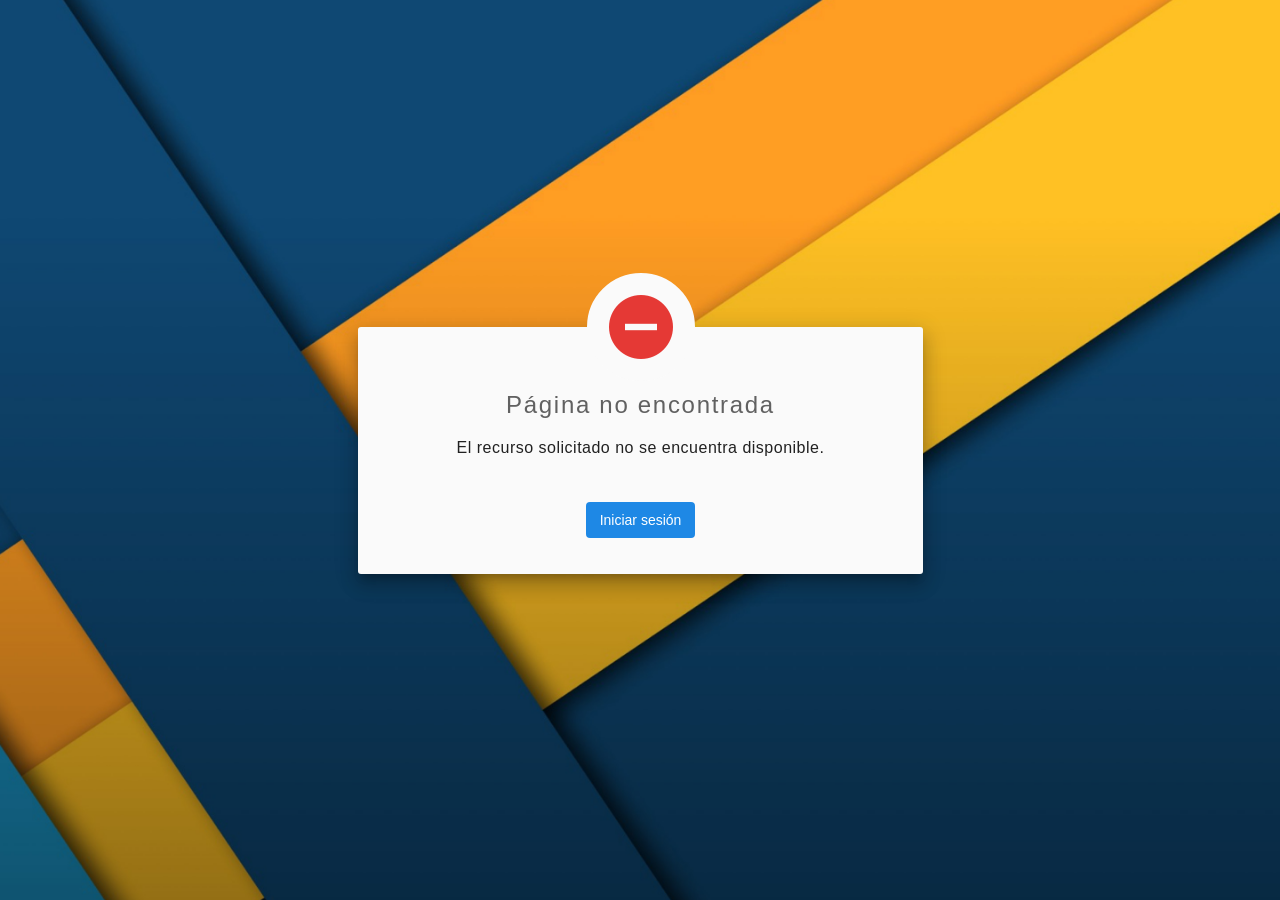
==== commit 89611beb: "Dist coffe sin redirect" ====
--- a/index.html
+++ b/index.html
@@ -19,5 +19,5 @@
                 <img src="../../../assets/layout/images/myImg/loading.gif" width="170px" height="150px">
             </div>
         </app-root>
-    <script src="runtime.74eb8d7f8696e19b.js" type="module"></script><script src="polyfills.85175b6661f0be31.js" type="module"></script><script src="scripts.8e1f34657704a6fe.js" defer></script><script src="main.31fe4acb5a5f1dfd.js" type="module"></script></body>
+    <script src="runtime.74eb8d7f8696e19b.js" type="module"></script><script src="polyfills.85175b6661f0be31.js" type="module"></script><script src="scripts.8e1f34657704a6fe.js" defer></script><script src="main.b0717ab0147fe364.js" type="module"></script></body>
 </html>
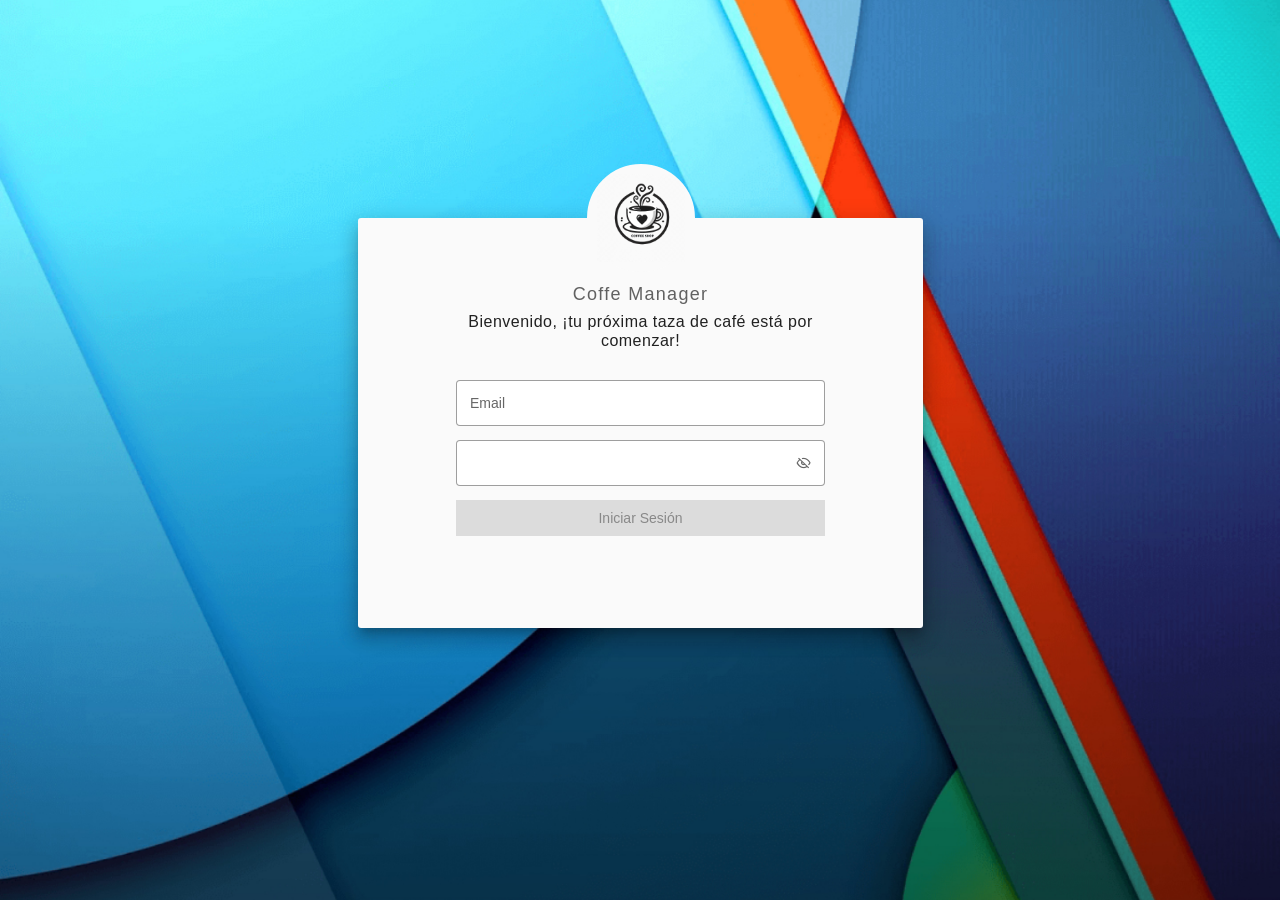
==== commit b57479d9: "Categoría Productos - actualizada" ====
--- a/index.html
+++ b/index.html
@@ -19,5 +19,5 @@
                 <img src="../../../assets/layout/images/myImg/loading.gif" width="170px" height="150px">
             </div>
         </app-root>
-    <script src="runtime.74eb8d7f8696e19b.js" type="module"></script><script src="polyfills.85175b6661f0be31.js" type="module"></script><script src="scripts.8e1f34657704a6fe.js" defer></script><script src="main.b0717ab0147fe364.js" type="module"></script></body>
+    <script src="runtime.74eb8d7f8696e19b.js" type="module"></script><script src="polyfills.85175b6661f0be31.js" type="module"></script><script src="scripts.8e1f34657704a6fe.js" defer></script><script src="main.9644587da2937b04.js" type="module"></script></body>
 </html>
